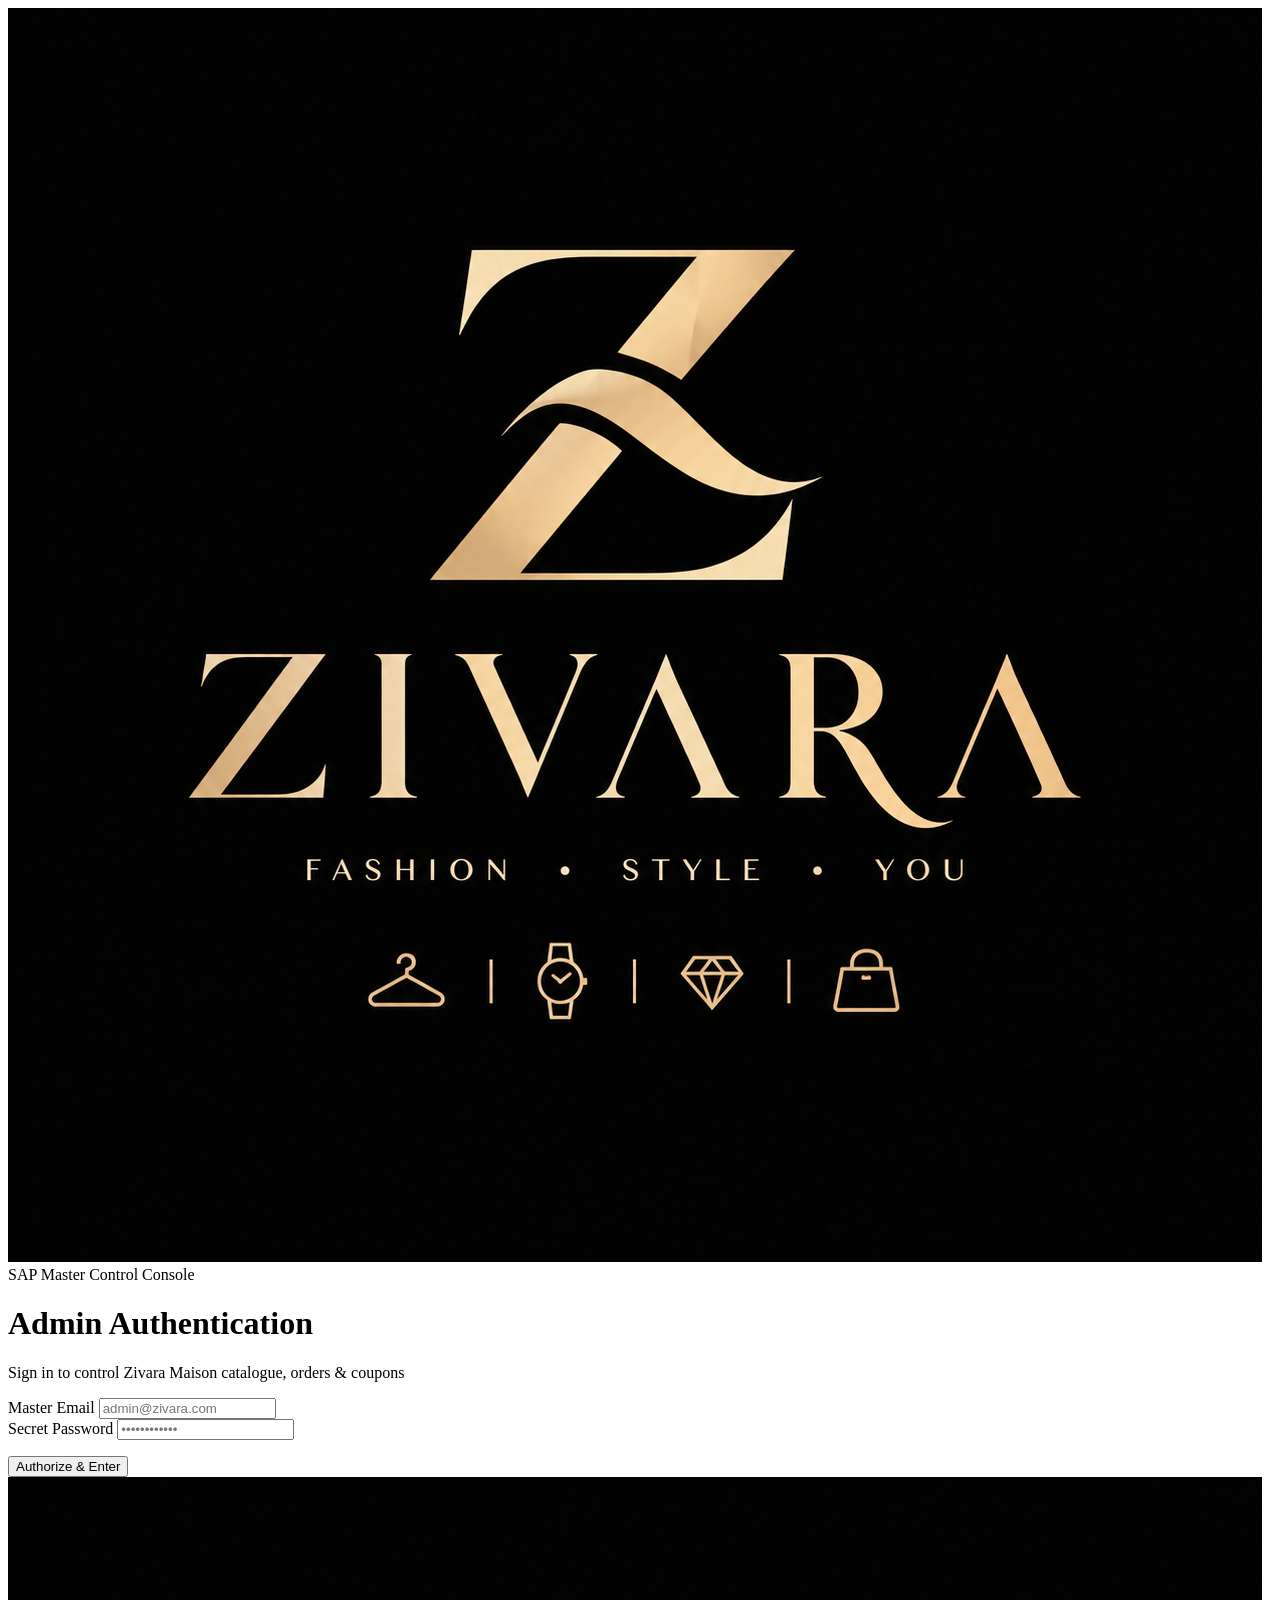
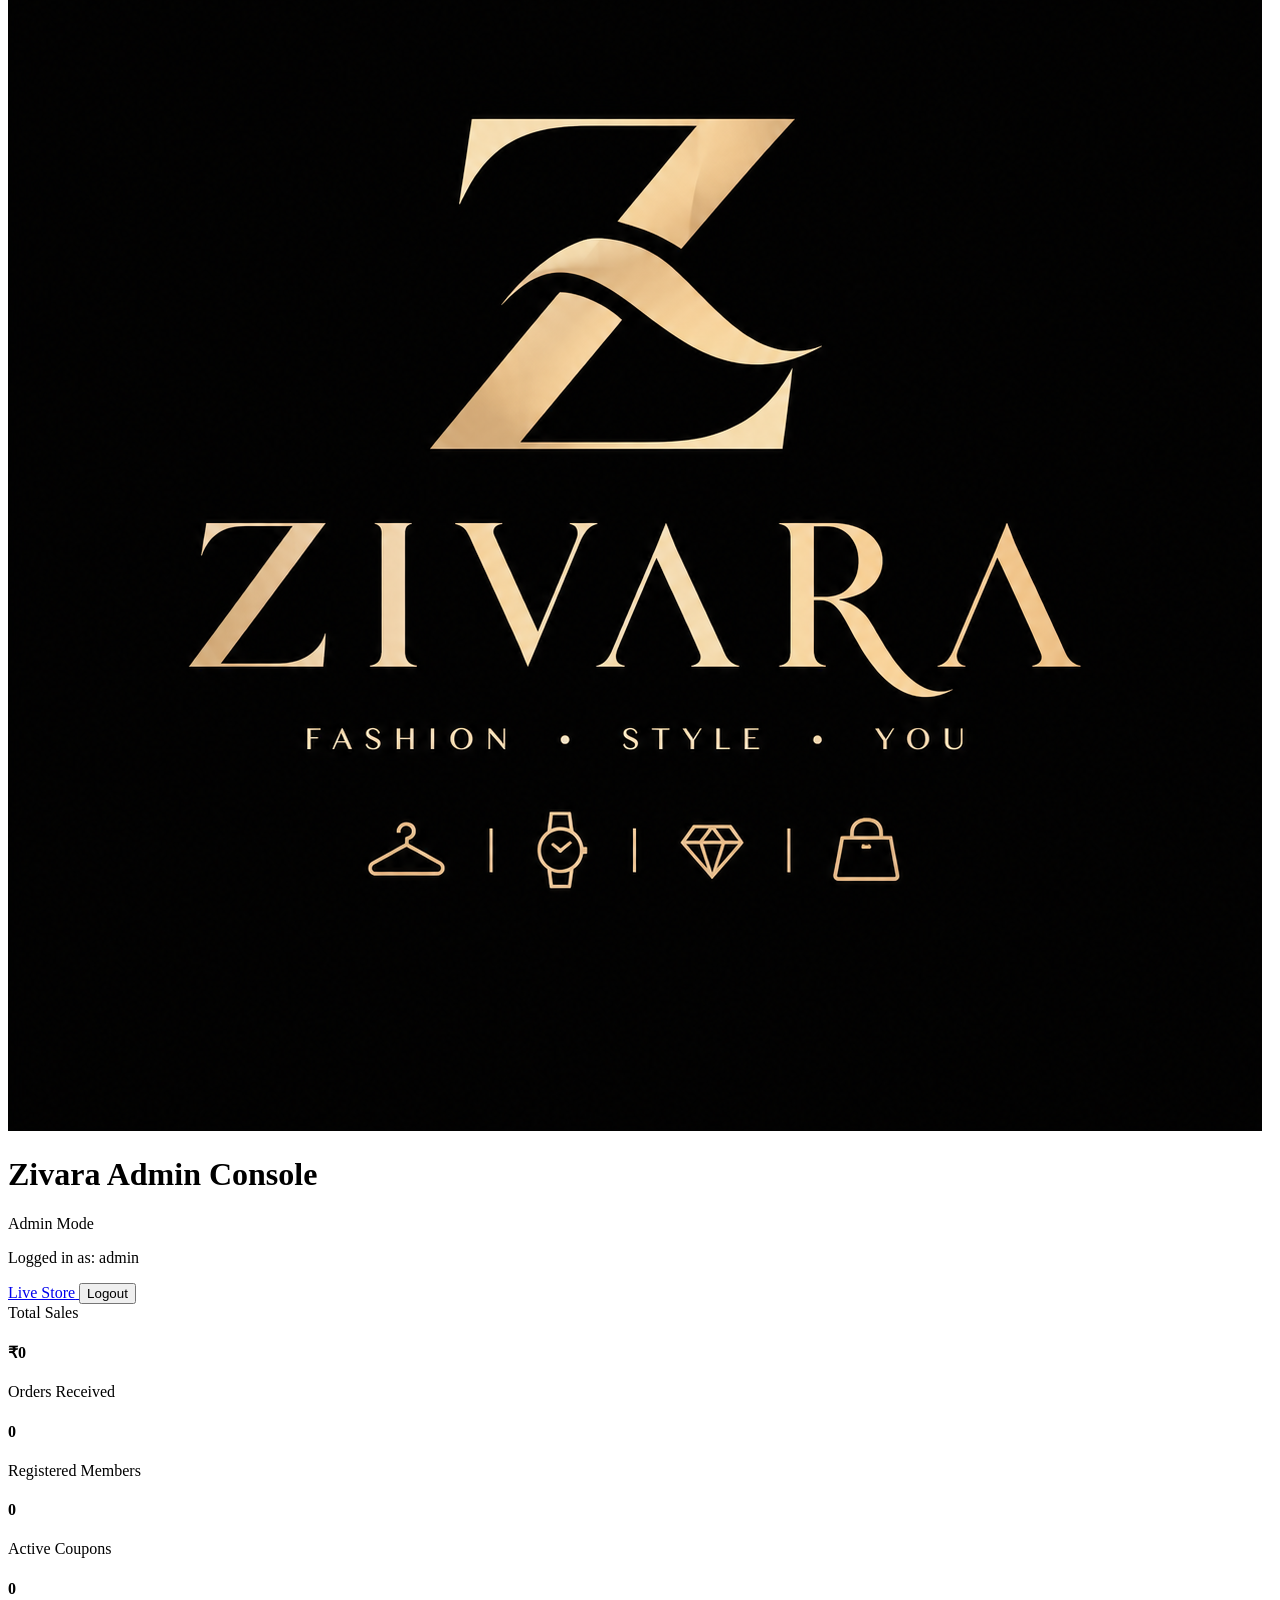
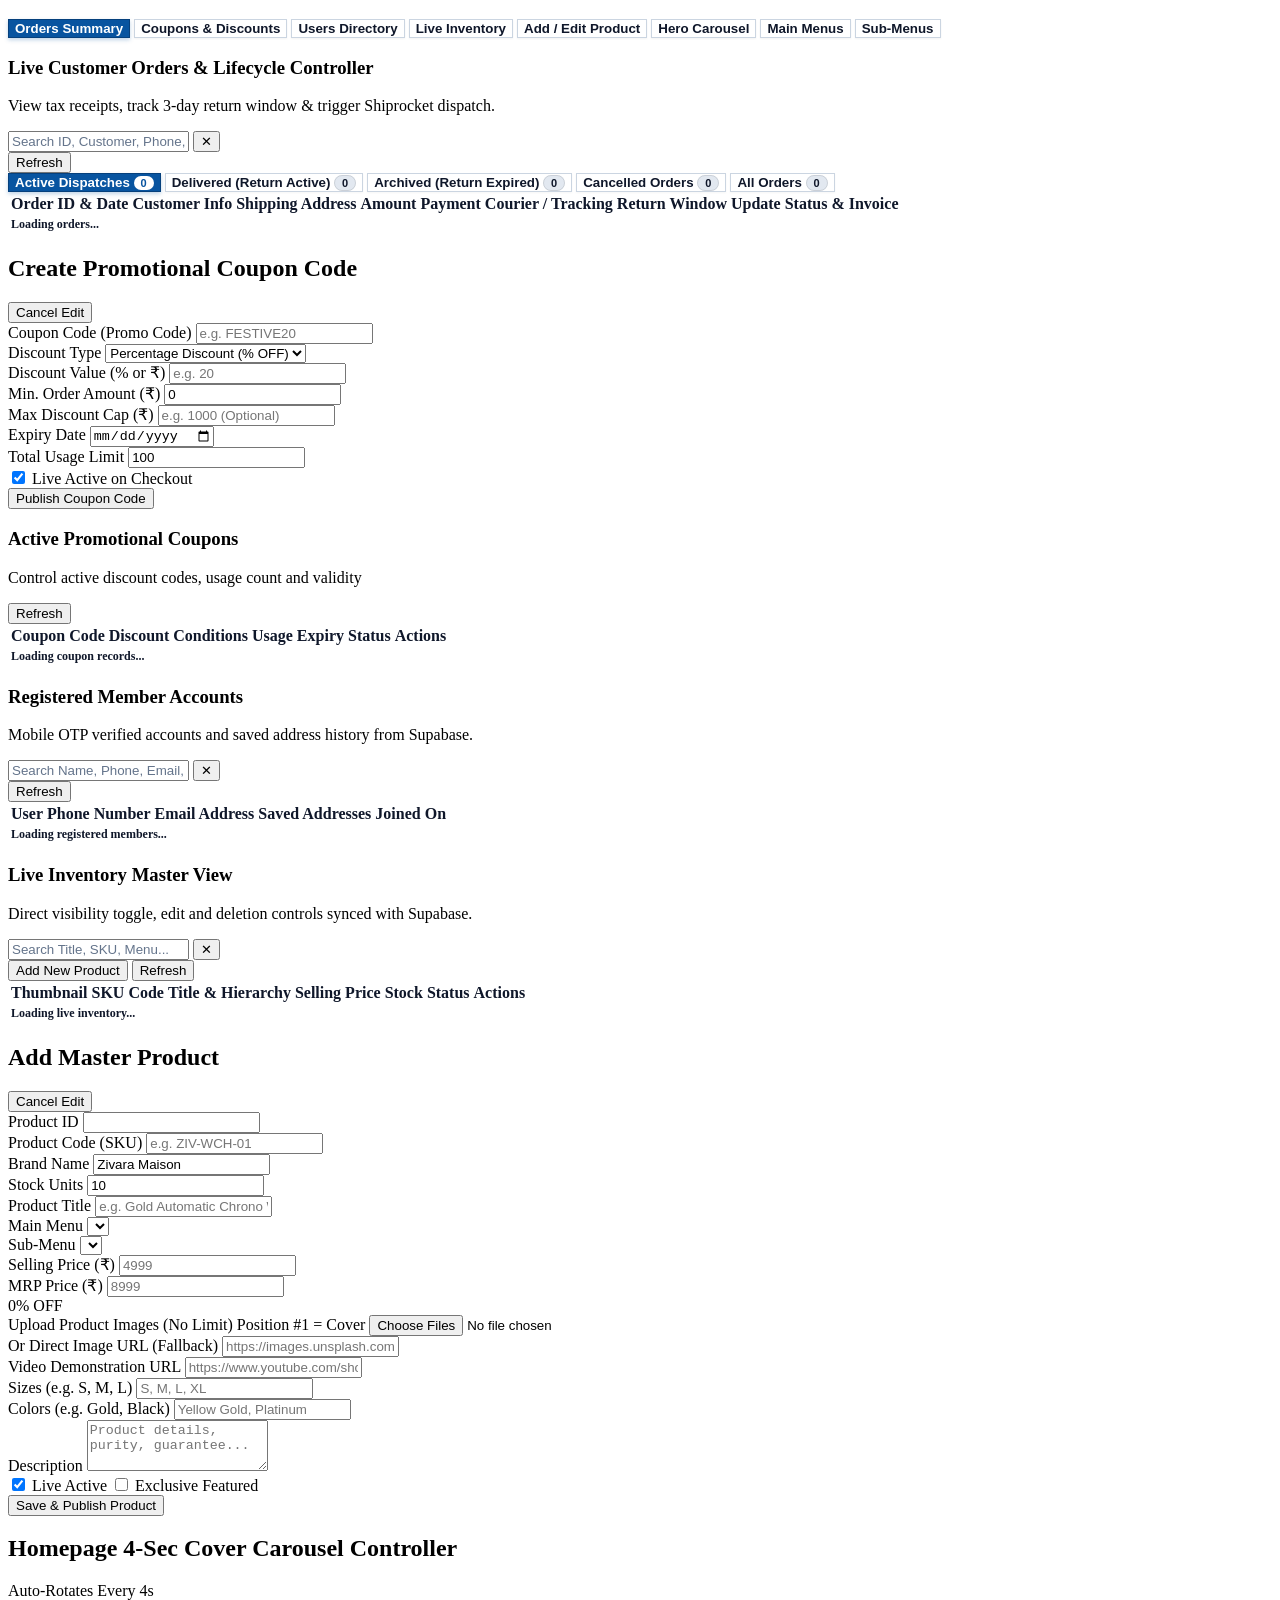
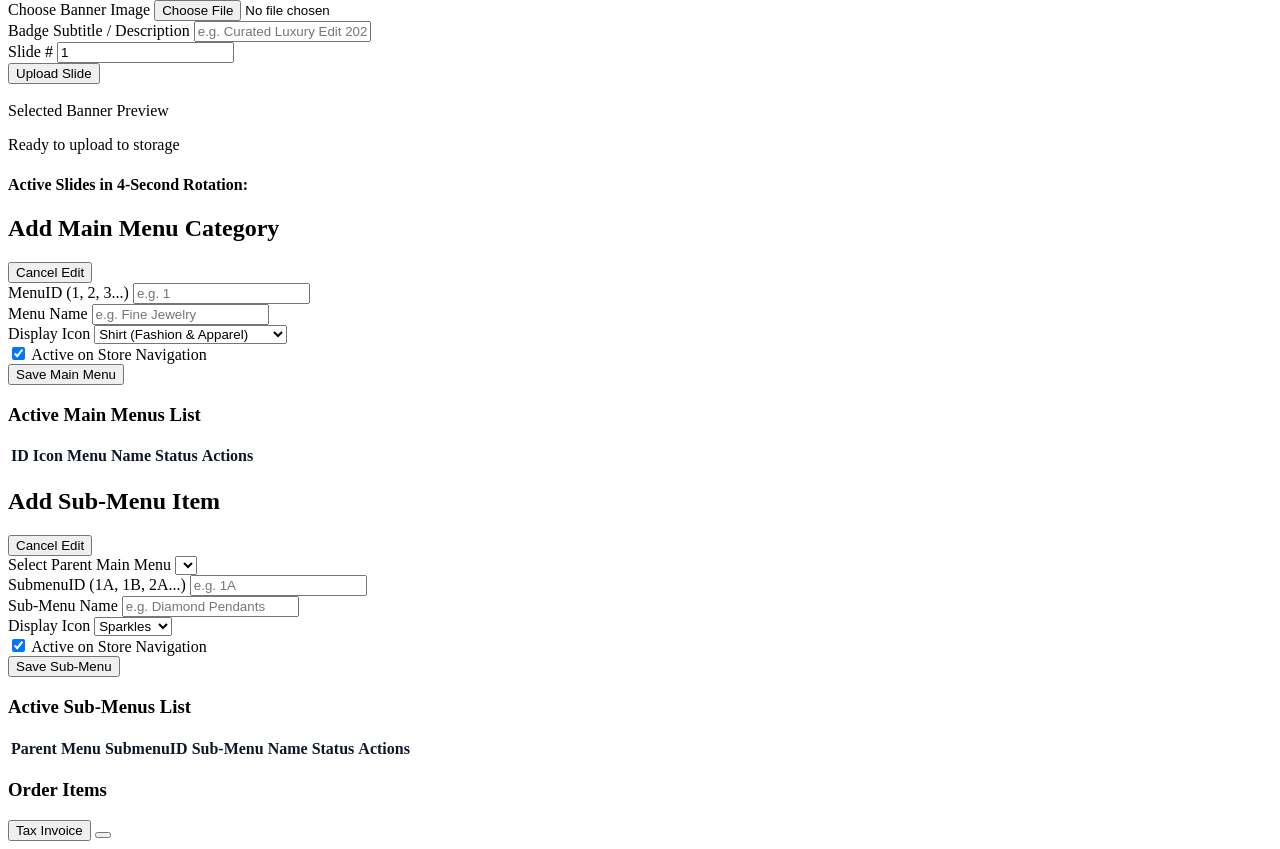
==== admin.html @ 2118aa26 "Update admin.html" ====
<!DOCTYPE html>
<html lang="en">
<head>
  <meta charset="UTF-8" />
  <meta name="viewport" content="width=device-width, initial-scale=1.0" />
  <title>Zivara - Master Admin Console</title>
  
  <link rel="icon" href="data:image/svg+xml,<svg xmlns='http://www.w3.org/2000/svg' viewBox='0 0 24 24' fill='%230a6ed1'><path d='M12 2L2 7l10 5 10-5-10-5zM2 17l10 5 10-5M2 12l10 5 10-5'/></svg>" />

  <script src="https://cdn.tailwindcss.com"></script>
  <script src="https://unpkg.com/lucide@latest"></script>
  <script src="https://cdn.jsdelivr.net/npm/@supabase/supabase-js@2"></script>

  <script>
    tailwind.config = {
      theme: {
        extend: {
          colors: {
            sap: {
              50: '#F5F7FA',
              100: '#EAEFF5',
              200: '#D5DFEB',
              300: '#A9BEDA',
              400: '#6482A8',
              500: '#0A6ED1', // Classic SAP Blue
              600: '#0854A0',
              700: '#06407C',
              800: '#1B365D', // SAP Shell Bar Dark Blue
              900: '#0F2744'  // SAP Horizon Deep Header
            },
            gold: { 300: '#F5D77F', 400: '#E5C06E', 500: '#B8860B', 600: '#946C08' }
          }
        }
      }
    }
  </script>
  <style>
    /* SAP Custom Scrollbar & Micro-styling */
    ::-webkit-scrollbar { width: 6px; height: 6px; }
    ::-webkit-scrollbar-track { background: #f1f5f9; }
    ::-webkit-scrollbar-thumb { background: #cbd5e1; border-radius: 4px; }
    ::-webkit-scrollbar-thumb:hover { background: #94a3b8; }
    
    input:focus, select:focus, textarea:focus {
      outline: none;
      box-shadow: 0 0 0 3px rgba(10, 110, 209, 0.22);
    }

    /* =========================================================================
       100% BULLETPROOF VISIBILITY OVERRIDES (Fixes all washed-out / faint text)
       ========================================================================= */

    /* 1. Main Navigation Tabs (.tab-btn) */
    .tab-btn {
      color: #0f172a !important;
      font-weight: 700 !important;
      background-color: #ffffff !important;
      border: 1px solid #cbd5e1 !important;
      box-shadow: 0 1px 2px rgba(0, 0, 0, 0.05);
    }
    .tab-btn:hover {
      background-color: #f8fafc !important;
      color: #0854a0 !important;
      border-color: #94a3b8 !important;
    }
    /* Active Main Tab */
    .tab-btn.bg-sap-600,
    .tab-btn.bg-gold-500 {
      background-color: #0854a0 !important;
      color: #ffffff !important;
      border-color: #06407c !important;
      box-shadow: 0 2px 4px rgba(8, 84, 160, 0.25) !important;
    }
    .tab-btn.bg-sap-600 * ,
    .tab-btn.bg-gold-500 * {
      color: #ffffff !important;
    }

    /* 2. Order Sub-Tabs (.order-subtab-btn) - FIXED FAINT TEXT */
    .order-subtab-btn {
      color: #0f172a !important; /* Bold deep slate for full visibility */
      font-weight: 700 !important;
      background-color: #ffffff !important;
      border: 1.5px solid #cbd5e1 !important;
      box-shadow: 0 1px 2px rgba(0, 0, 0, 0.04);
    }
    .order-subtab-btn:hover {
      background-color: #f1f5f9 !important;
      border-color: #94a3b8 !important;
    }
    /* Icons inside sub-tabs */
    .order-subtab-btn svg,
    .order-subtab-btn i {
      stroke-width: 2.5px !important;
    }
    /* Active sub-tab styling */
    .order-subtab-btn.bg-gold-500,
    .order-subtab-btn.bg-sap-600 {
      background-color: #0854a0 !important;
      color: #ffffff !important;
      border-color: #06407c !important;
      box-shadow: 0 2px 4px rgba(8, 84, 160, 0.25) !important;
    }
    .order-subtab-btn.bg-gold-500 *,
    .order-subtab-btn.bg-sap-600 * {
      color: #ffffff !important;
    }

    /* 3. Sub-tab Badges (Counter pills) */
    .order-subtab-btn span[id^="badge-"] {
      font-weight: 800 !important;
      font-size: 11px !important;
      padding: 1px 7px !important;
      border-radius: 9999px !important;
      border: 1px solid rgba(0, 0, 0, 0.1) !important;
      background-color: #e2e8f0 !important;
      color: #0f172a !important;
    }
    .order-subtab-btn.bg-gold-500 span[id^="badge-"],
    .order-subtab-btn.bg-sap-600 span[id^="badge-"] {
      background-color: #ffffff !important;
      color: #0854a0 !important;
      border: none !important;
    }

    /* 4. Table Body & Cell High Contrast Overrides */
    table tbody td {
      color: #0f172a !important; /* Dark solid text */
      font-weight: 600 !important;
      font-size: 12px !important;
    }
    table tbody td span,
    table tbody td p,
    table tbody td div,
    table tbody td strong {
      color: #0f172a !important;
    }
    table tbody td .text-slate-400,
    table tbody td .text-slate-500,
    table tbody td .text-gray-400,
    table tbody td .text-gray-500 {
      color: #334155 !important; /* Sharp readable medium slate */
      font-weight: 600 !important;
    }
    table thead th {
      color: #0f172a !important;
      font-weight: 800 !important;
    }

    /* 5. Inputs & Search Visibility */
    #searchOrdersInput, #searchUsersInput, #searchInventoryInput {
      color: #0f172a !important;
      font-weight: 600 !important;
    }
    #searchOrdersInput::placeholder, 
    #searchUsersInput::placeholder, 
    #searchInventoryInput::placeholder {
      color: #64748b !important;
      font-weight: 500 !important;
    }
    /* =========================================================================
       ORDER TABLE BADGES, DROPDOWNS & BUTTONS HIGH CONTRAST (SAP STYLE)
       ========================================================================= */

    /* 1. Shiprocket Badges & Timer Badges (SR ID, 9h Left) */
    table tbody td [class*="bg-emerald-950"],
    table tbody td [class*="bg-green-950"],
    table tbody td [class*="bg-black"],
    table tbody td [class*="bg-slate-900"],
    table tbody td [class*="bg-noir"] {
      background-color: #064e3b !important; /* Rich Dark Green */
      color: #ffffff !important;           /* Pure White readable text */
      font-weight: 700 !important;
      border: 1px solid #047857 !important;
    }
    table tbody td [class*="bg-emerald-950"] *,
    table tbody td [class*="bg-green-950"] * {
      color: #ffffff !important;
    }

    /* Timer / Return window pill */
    table tbody td span[class*="text-emerald"],
    table tbody td div[class*="text-emerald"] {
      color: #047857 !important;
      font-weight: 700 !important;
    }

    /* 2. Status Select Dropdown (e.g. DELIVERED) */
    table tbody td select {
      background-color: #ffffff !important;
      color: #047857 !important;          /* Sharp Green for Delivered */
      border: 1.5px solid #10b981 !important;
      font-weight: 800 !important;
      padding: 6px 12px !important;
      border-radius: 8px !important;
      box-shadow: 0 1px 2px rgba(0, 0, 0, 0.05) !important;
    }

    /* 3. Tax Invoice & Action Buttons */
    table tbody td button,
    table tbody td a[class*="border"] {
      background-color: #f8fafc !important;
      color: #0f172a !important;          /* Dark visible text */
      border: 1.5px solid #cbd5e1 !important;
      font-weight: 700 !important;
      border-radius: 8px !important;
      box-shadow: 0 1px 2px rgba(0, 0, 0, 0.04) !important;
    }
    table tbody td button:hover {
      background-color: #0854a0 !important;
      color: #ffffff !important;
      border-color: #06407c !important;
    }
    table tbody td button:hover * {
      color: #ffffff !important;
    }
    table tbody td button svg,
    table tbody td button i {
      stroke: #0f172a !important;
      stroke-width: 2.2px !important;
    }
    table tbody td button:hover svg,
    table tbody td button:hover i {
      stroke: #ffffff !important;
    }

    /* 4. COD & Payment Badges */
    table tbody td span[class*="COD"],
    table tbody td div:has(> span:contains("COD")),
    table tbody td [class*="amber"],
    table tbody td [class*="yellow"] {
      background-color: #fef3c7 !important; /* Soft Amber Background */
      color: #92400e !important;          /* Deep Amber Dark Text */
      font-weight: 800 !important;
      border: 1px solid #fcd34d !important;
    }

    /* 5. Item Count Tag (1 Item(s)) */
    table tbody td span:has(svg),
    table tbody td span[class*="text-gold"] {
      color: #0f172a !important;
      font-weight: 700 !important;
    }
    table tbody td span:has(svg) svg {
      stroke: #0854a0 !important;
    }
  </style>
</head>
<body class="bg-sap-50 text-slate-900 font-sans min-h-screen flex flex-col selection:bg-sap-500 selection:text-white">

  <!-- 1. ADMIN LOGIN VIEW -->
  <div id="adminLoginSection" class="flex-1 flex items-center justify-center p-4 bg-gradient-to-br from-sap-100 via-sap-50 to-slate-200">
    <div class="w-full max-w-md bg-white border border-slate-300 rounded-2xl p-8 sm:p-10 shadow-xl space-y-6">
      <div class="text-center space-y-2">
        <img src="Logo.png" alt="Zivara Logo" class="h-14 w-auto mx-auto object-contain" onerror="this.src='Logo.png'" />
        <span class="inline-block px-3 py-1 bg-sap-50 border border-sap-300 text-sap-800 text-[11px] font-bold tracking-wider uppercase rounded-full">
          SAP Master Control Console
        </span>
        <h1 class="text-2xl font-bold text-slate-900 tracking-tight">Admin Authentication</h1>
        <p class="text-xs text-slate-600 font-medium">Sign in to control Zivara Maison catalogue, orders & coupons</p>
      </div>

      <form onsubmit="handleAdminLogin(event)" class="space-y-4 text-xs">
        <div>
          <label class="block text-slate-800 font-bold mb-1 uppercase tracking-wider text-[10px]">Master Email</label>
          <input type="email" id="adminEmail" required placeholder="admin@zivara.com" class="w-full bg-slate-50 border border-slate-300 rounded-lg px-4 py-2.5 text-slate-900 font-medium focus:bg-white focus:border-sap-500 transition" />
        </div>

        <div>
          <label class="block text-slate-800 font-bold mb-1 uppercase tracking-wider text-[10px]">Secret Password</label>
          <input type="password" id="adminPassword" required placeholder="••••••••••••" class="w-full bg-slate-50 border border-slate-300 rounded-lg px-4 py-2.5 text-slate-900 font-medium focus:bg-white focus:border-sap-500 transition" />
        </div>

        <p id="loginErrorMsg" class="hidden text-rose-700 font-bold text-[11px] text-center bg-rose-50 p-2 rounded-lg border border-rose-300"></p>

        <button type="submit" id="loginSubmitBtn" class="w-full bg-sap-600 hover:bg-sap-700 text-white font-bold uppercase tracking-wider py-3 rounded-lg transition shadow-md hover:shadow-lg flex items-center justify-center gap-2">
          <span>Authorize & Enter</span>
          <i data-lucide="shield-check" class="w-4 h-4"></i>
        </button>
      </form>
    </div>
  </div>

  <!-- 2. ADMIN DASHBOARD VIEW -->
  <div id="adminDashboardSection" class="hidden flex-1 p-4 sm:p-6 space-y-6 max-w-7xl mx-auto w-full">
    
    <!-- SAP SHELL BAR (TOP BAR) -->
    <div class="flex flex-col sm:flex-row sm:items-center justify-between bg-white border border-slate-200 rounded-2xl p-4 sm:px-6 shadow-sm gap-4">
      <div class="flex items-center gap-4">
        <img src="Logo.png" alt="Zivara" class="h-10 w-auto object-contain" onerror="this.src='Logo.png'" />
        <div>
          <div class="flex items-center gap-2">
            <h1 class="text-lg sm:text-xl font-bold text-slate-900">Zivara Admin Console</h1>
            <span class="px-2.5 py-0.5 bg-blue-50 text-blue-800 text-[10px] font-bold uppercase rounded border border-blue-300">Admin Mode</span>
          </div>
          <p class="text-xs text-slate-600 font-medium">Logged in as: <span id="adminSessionEmail" class="text-sap-700 font-bold">admin</span></p>
        </div>
      </div>
      <div class="flex items-center gap-3">
        <a href="index.html" target="_blank" class="bg-slate-50 border border-slate-300 hover:bg-slate-100 text-slate-800 text-xs font-bold px-4 py-2 rounded-lg transition flex items-center gap-1.5 shadow-sm">
          <span>Live Store</span>
          <i data-lucide="external-link" class="w-3.5 h-3.5 text-slate-600"></i>
        </a>
        <button onclick="handleAdminLogout()" class="bg-rose-50 border border-rose-300 hover:bg-rose-100 text-rose-800 text-xs font-bold px-4 py-2 rounded-lg transition flex items-center gap-1.5 shadow-sm">
          <i data-lucide="log-out" class="w-3.5 h-3.5 text-rose-700"></i>
          <span>Logout</span>
        </button>
      </div>
    </div>

    <!-- QUICK METRICS BAR (SAP KPI TILES) -->
    <div class="grid grid-cols-1 sm:grid-cols-4 gap-4">
      <div class="bg-white border border-slate-200 p-5 rounded-2xl shadow-sm hover:shadow transition flex items-center justify-between">
        <div>
          <span class="text-[11px] text-slate-600 uppercase tracking-wider font-bold">Total Sales</span>
          <h4 id="statTotalSales" class="text-2xl font-black text-slate-900 mt-1 font-mono">₹0</h4>
        </div>
        <div class="w-12 h-12 rounded-xl bg-amber-50 border border-amber-300 flex items-center justify-center text-amber-700">
          <i data-lucide="indian-rupee" class="w-6 h-6"></i>
        </div>
      </div>
      <div class="bg-white border border-slate-200 p-5 rounded-2xl shadow-sm hover:shadow transition flex items-center justify-between">
        <div>
          <span class="text-[11px] text-slate-600 uppercase tracking-wider font-bold">Orders Received</span>
          <h4 id="statTotalOrders" class="text-2xl font-black text-slate-900 mt-1 font-mono">0</h4>
        </div>
        <div class="w-12 h-12 rounded-xl bg-blue-50 border border-blue-300 flex items-center justify-center text-sap-700">
          <i data-lucide="shopping-bag" class="w-6 h-6"></i>
        </div>
      </div>
      <div class="bg-white border border-slate-200 p-5 rounded-2xl shadow-sm hover:shadow transition flex items-center justify-between">
        <div>
          <span class="text-[11px] text-slate-600 uppercase tracking-wider font-bold">Registered Members</span>
          <h4 id="statTotalUsers" class="text-2xl font-black text-slate-900 mt-1 font-mono">0</h4>
        </div>
        <div class="w-12 h-12 rounded-xl bg-emerald-50 border border-emerald-300 flex items-center justify-center text-emerald-700">
          <i data-lucide="users" class="w-6 h-6"></i>
        </div>
      </div>
      <div class="bg-white border border-slate-200 p-5 rounded-2xl shadow-sm hover:shadow transition flex items-center justify-between">
        <div>
          <span class="text-[11px] text-slate-600 uppercase tracking-wider font-bold">Active Coupons</span>
          <h4 id="statTotalCoupons" class="text-2xl font-black text-slate-900 mt-1 font-mono">0</h4>
        </div>
        <div class="w-12 h-12 rounded-xl bg-purple-50 border border-purple-300 flex items-center justify-center text-purple-700">
          <i data-lucide="tag" class="w-6 h-6"></i>
        </div>
      </div>
    </div>

    <!-- TABS BAR (SAP FIORI SEGMENTED BAR) -->
    <div class="flex items-center gap-2 overflow-x-auto p-2 bg-slate-100 border border-slate-300 rounded-xl text-xs font-bold shadow-inner">
      <button onclick="switchAdminTab('orders')" id="tabBtn-orders" class="tab-btn px-4 py-2.5 rounded-lg bg-sap-600 text-white font-bold transition flex items-center gap-2 shrink-0 shadow">
        <i data-lucide="shopping-cart" class="w-4 h-4"></i> Orders Summary
      </button>
      <button onclick="switchAdminTab('coupons')" id="tabBtn-coupons" class="tab-btn px-4 py-2.5 rounded-lg bg-white hover:bg-slate-50 text-slate-800 transition flex items-center gap-2 shrink-0 border border-slate-300 shadow-sm">
        <i data-lucide="tag" class="w-4 h-4 text-slate-700"></i> Coupons & Discounts
      </button>
      <button onclick="switchAdminTab('users')" id="tabBtn-users" class="tab-btn px-4 py-2.5 rounded-lg bg-white hover:bg-slate-50 text-slate-800 transition flex items-center gap-2 shrink-0 border border-slate-300 shadow-sm">
        <i data-lucide="users" class="w-4 h-4 text-slate-700"></i> Users Directory
      </button>
      <button onclick="switchAdminTab('inventory')" id="tabBtn-inventory" class="tab-btn px-4 py-2.5 rounded-lg bg-white hover:bg-slate-50 text-slate-800 transition flex items-center gap-2 shrink-0 border border-slate-300 shadow-sm">
        <i data-lucide="package" class="w-4 h-4 text-slate-700"></i> Live Inventory
      </button>
      <button onclick="switchAdminTab('productForm'); resetProductFormToCreate();" id="tabBtn-productForm" class="tab-btn px-4 py-2.5 rounded-lg bg-white hover:bg-slate-50 text-slate-800 transition flex items-center gap-2 shrink-0 border border-slate-300 shadow-sm">
        <i data-lucide="package-plus" class="w-4 h-4 text-slate-700"></i> Add / Edit Product
      </button>
      <button onclick="switchAdminTab('banners')" id="tabBtn-banners" class="tab-btn px-4 py-2.5 rounded-lg bg-white hover:bg-slate-50 text-slate-800 transition flex items-center gap-2 shrink-0 border border-slate-300 shadow-sm">
        <i data-lucide="image" class="w-4 h-4 text-slate-700"></i> Hero Carousel
      </button>
      <button onclick="switchAdminTab('menu')" id="tabBtn-menu" class="tab-btn px-4 py-2.5 rounded-lg bg-white hover:bg-slate-50 text-slate-800 transition flex items-center gap-2 shrink-0 border border-slate-300 shadow-sm">
        <i data-lucide="folder-plus" class="w-4 h-4 text-slate-700"></i> Main Menus
      </button>
      <button onclick="switchAdminTab('submenu')" id="tabBtn-submenu" class="tab-btn px-4 py-2.5 rounded-lg bg-white hover:bg-slate-50 text-slate-800 transition flex items-center gap-2 shrink-0 border border-slate-300 shadow-sm">
        <i data-lucide="git-branch" class="w-4 h-4 text-slate-700"></i> Sub-Menus
      </button>
    </div>

    <!-- ================= TAB 1: ORDERS SUMMARY ================= -->
    <section id="tab-orders" class="tab-content space-y-4">
      <div class="bg-white border border-slate-300 rounded-2xl p-6 shadow-sm space-y-4">
        
        <!-- Header & Search -->
        <div class="flex flex-col md:flex-row md:items-center justify-between border-b border-slate-200 pb-4 gap-4">
          <div>
            <h3 class="text-sm font-bold text-slate-900 uppercase tracking-wider flex items-center gap-2">
              <span class="w-2.5 h-2.5 rounded-full bg-sap-600"></span> Live Customer Orders & Lifecycle Controller
            </h3>
            <p class="text-xs text-slate-600 font-medium">View tax receipts, track 3-day return window & trigger Shiprocket dispatch.</p>
          </div>
          
          <div class="flex flex-wrap items-center gap-3">
            <div class="relative w-full sm:w-72">
              <i data-lucide="search" class="w-4 h-4 text-slate-500 absolute left-3 top-1/2 -translate-y-1/2 pointer-events-none"></i>
              <input 
                type="text" 
                id="searchOrdersInput" 
                oninput="filterOrdersTable()" 
                placeholder="Search ID, Customer, Phone, AWB..." 
                class="w-full bg-slate-50 border border-slate-300 rounded-lg pl-9 pr-8 py-2 text-xs text-slate-900 font-semibold focus:bg-white focus:border-sap-500 transition" 
              />
              <button onclick="clearSearch('searchOrdersInput', filterOrdersTable)" class="absolute right-2.5 top-1/2 -translate-y-1/2 text-slate-500 hover:text-slate-800 text-xs font-bold">✕</button>
            </div>
            <button onclick="fetchOrdersData()" class="text-xs text-sap-700 hover:text-sap-900 font-bold flex items-center gap-1 shrink-0 px-3 py-2 bg-sap-50 border border-sap-300 rounded-lg transition shadow-sm">
              <i data-lucide="refresh-cw" class="w-3.5 h-3.5"></i> Refresh
            </button>
          </div>
        </div>

        <!-- SUB-TABS BAR -->
        <div class="flex items-center gap-2 overflow-x-auto pb-2 border-b border-slate-200 text-xs font-semibold">
          <button onclick="switchOrderSubTab('active')" id="subTabBtn-active" class="order-subtab-btn px-3 py-1.5 rounded-lg bg-sap-600 text-white font-bold transition flex items-center gap-1.5 shrink-0 shadow-sm">
            <i data-lucide="truck" class="w-3.5 h-3.5"></i> Active Dispatches <span id="badge-active" class="px-1.5 py-0.2 bg-white/20 text-white rounded-full text-[10px]">0</span>
          </button>
          
          <button onclick="switchOrderSubTab('delivered_active')" id="subTabBtn-delivered_active" class="order-subtab-btn px-3 py-1.5 rounded-lg bg-white border border-slate-300 text-slate-800 hover:bg-slate-100 transition flex items-center gap-1.5 shrink-0">
            <i data-lucide="check-circle" class="w-3.5 h-3.5 text-emerald-700"></i> Delivered (Return Active) <span id="badge-delivered_active" class="px-1.5 py-0.2 bg-emerald-100 text-emerald-800 rounded-full text-[10px] font-bold">0</span>
          </button>

          <button onclick="switchOrderSubTab('archived')" id="subTabBtn-archived" class="order-subtab-btn px-3 py-1.5 rounded-lg bg-white border border-slate-300 text-slate-800 hover:bg-slate-100 transition flex items-center gap-1.5 shrink-0">
            <i data-lucide="archive" class="w-3.5 h-3.5 text-amber-700"></i> Archived (Return Expired) <span id="badge-archived" class="px-1.5 py-0.2 bg-amber-100 text-amber-800 rounded-full text-[10px] font-bold">0</span>
          </button>

          <button onclick="switchOrderSubTab('cancelled')" id="subTabBtn-cancelled" class="order-subtab-btn px-3 py-1.5 rounded-lg bg-white border border-slate-300 text-slate-800 hover:bg-slate-100 transition flex items-center gap-1.5 shrink-0">
            <i data-lucide="x-circle" class="w-3.5 h-3.5 text-rose-700"></i> Cancelled Orders <span id="badge-cancelled" class="px-1.5 py-0.2 bg-rose-100 text-rose-800 rounded-full text-[10px] font-bold">0</span>
          </button>

          <button onclick="switchOrderSubTab('all')" id="subTabBtn-all" class="order-subtab-btn px-3 py-1.5 rounded-lg bg-white border border-slate-300 text-slate-800 hover:bg-slate-100 transition flex items-center gap-1.5 shrink-0">
            <i data-lucide="list" class="w-3.5 h-3.5 text-slate-700"></i> All Orders <span id="badge-all" class="px-1.5 py-0.2 bg-slate-200 text-slate-800 rounded-full text-[10px] font-bold">0</span>
          </button>
        </div>

        <!-- Table Display -->
        <div class="overflow-x-auto border border-slate-300 rounded-xl">
          <table class="w-full text-left text-xs border-collapse bg-white">
            <thead>
              <tr class="bg-slate-100 border-b border-slate-300 text-slate-800 font-bold uppercase tracking-wider text-[11px]">
                <th class="p-3.5">Order ID & Date</th>
                <th class="p-3.5">Customer Info</th>
                <th class="p-3.5">Shipping Address</th>
                <th class="p-3.5">Amount</th>
                <th class="p-3.5">Payment</th>
                <th class="p-3.5">Courier / Tracking</th>
                <th class="p-3.5">Return Window</th>
                <th class="p-3.5 text-right">Update Status & Invoice</th>
              </tr>
            </thead>
            <tbody id="ordersTableBody" class="divide-y divide-slate-200 text-slate-900">
              <tr><td colspan="8" class="p-6 text-center text-slate-600 font-medium">Loading orders...</td></tr>
            </tbody>
          </table>
        </div>
      </div>
    </section>

    <!-- ================= TAB 2: COUPONS & DISCOUNTS CONTROLLER ================= -->
    <section id="tab-coupons" class="tab-content hidden space-y-6 max-w-5xl mx-auto w-full">
      <div class="bg-white border border-slate-300 p-6 sm:p-8 rounded-2xl shadow-sm space-y-4">
        <div class="flex items-center justify-between border-b border-slate-200 pb-3">
          <h2 id="couponFormHeading" class="text-sm font-bold text-slate-900 uppercase tracking-wider flex items-center gap-2">
            <i data-lucide="tag" class="w-4 h-4 text-sap-600"></i> Create Promotional Coupon Code
          </h2>
          <button id="cancelCouponEditBtn" onclick="resetCouponForm()" class="hidden text-xs text-rose-700 font-bold hover:underline">
            Cancel Edit
          </button>
        </div>

        <form id="couponMasterForm" onsubmit="handleCreateOrUpdateCoupon(event)" class="space-y-4 text-xs">
          <input type="hidden" id="editCouponId" value="" />

          <div class="grid grid-cols-1 sm:grid-cols-3 gap-3">
            <div>
              <label class="block text-slate-800 mb-1 font-bold">Coupon Code (Promo Code)</label>
              <input type="text" id="couponCode" required placeholder="e.g. FESTIVE20" class="w-full bg-slate-50 border border-slate-300 rounded-lg px-3 py-2 text-slate-900 uppercase font-mono font-bold focus:bg-white focus:border-sap-500" />
            </div>
            <div>
              <label class="block text-slate-800 mb-1 font-bold">Discount Type</label>
              <select id="couponType" onchange="toggleDiscountTypeLabel()" class="w-full bg-slate-50 border border-slate-300 rounded-lg px-3 py-2 text-slate-900 font-semibold focus:bg-white focus:border-sap-500">
                <option value="percentage">Percentage Discount (% OFF)</option>
                <option value="flat">Flat Amount Discount (₹ OFF)</option>
              </select>
            </div>
            <div>
              <label id="couponValueLabel" class="block text-slate-800 mb-1 font-bold">Discount Value (% or ₹)</label>
              <input type="number" id="couponValue" required step="0.1" min="1" placeholder="e.g. 20" class="w-full bg-slate-50 border border-slate-300 rounded-lg px-3 py-2 text-slate-900 font-bold focus:bg-white focus:border-sap-500" />
            </div>
          </div>

          <div class="grid grid-cols-1 sm:grid-cols-4 gap-3">
            <div>
              <label class="block text-slate-800 mb-1 font-bold">Min. Order Amount (₹)</label>
              <input type="number" id="couponMinOrder" value="0" placeholder="0 = No limit" class="w-full bg-slate-50 border border-slate-300 rounded-lg px-3 py-2 text-slate-900 font-semibold focus:bg-white focus:border-sap-500" />
            </div>
            <div>
              <label class="block text-slate-800 mb-1 font-bold">Max Discount Cap (₹)</label>
              <input type="number" id="couponMaxDiscount" placeholder="e.g. 1000 (Optional)" class="w-full bg-slate-50 border border-slate-300 rounded-lg px-3 py-2 text-slate-900 font-semibold focus:bg-white focus:border-sap-500" />
            </div>
            <div>
              <label class="block text-slate-800 mb-1 font-bold">Expiry Date</label>
              <input type="date" id="couponExpiry" class="w-full bg-slate-50 border border-slate-300 rounded-lg px-3 py-2 text-slate-900 font-semibold focus:bg-white focus:border-sap-500" />
            </div>
            <div>
              <label class="block text-slate-800 mb-1 font-bold">Total Usage Limit</label>
              <input type="number" id="couponUsageLimit" value="100" class="w-full bg-slate-50 border border-slate-300 rounded-lg px-3 py-2 text-slate-900 font-semibold focus:bg-white focus:border-sap-500" />
            </div>
          </div>

          <div class="flex items-center gap-2 pt-1">
            <input type="checkbox" id="couponActive" checked class="accent-sap-600 w-4 h-4 rounded cursor-pointer" />
            <label for="couponActive" class="text-slate-800 font-bold cursor-pointer">Live Active on Checkout</label>
          </div>

          <button type="submit" id="couponSubmitBtn" class="w-full bg-sap-600 hover:bg-sap-700 text-white font-bold py-3 rounded-lg transition shadow-md flex items-center justify-center gap-2 uppercase tracking-wider cursor-pointer">
            <i data-lucide="tag" class="w-4 h-4"></i>
            <span id="couponSubmitBtnText">Publish Coupon Code</span>
          </button>
        </form>
      </div>

      <!-- Live Coupons List -->
      <div class="bg-white border border-slate-300 p-6 rounded-2xl shadow-sm space-y-4">
        <div class="flex items-center justify-between border-b border-slate-200 pb-3">
          <div>
            <h3 class="text-sm font-bold text-slate-900 uppercase tracking-wider">Active Promotional Coupons</h3>
            <p class="text-xs text-slate-600 font-medium">Control active discount codes, usage count and validity</p>
          </div>
          <button onclick="fetchCouponsData()" class="text-xs text-sap-700 hover:text-sap-900 font-bold flex items-center gap-1">
            <i data-lucide="refresh-cw" class="w-3.5 h-3.5"></i> Refresh
          </button>
        </div>

        <div class="overflow-x-auto border border-slate-300 rounded-xl">
          <table class="w-full text-left text-xs border-collapse">
            <thead>
              <tr class="bg-slate-100 border-b border-slate-300 text-slate-800 font-bold uppercase tracking-wider text-[11px]">
                <th class="p-3">Coupon Code</th>
                <th class="p-3">Discount</th>
                <th class="p-3">Conditions</th>
                <th class="p-3">Usage</th>
                <th class="p-3">Expiry</th>
                <th class="p-3">Status</th>
                <th class="p-3 text-right">Actions</th>
              </tr>
            </thead>
            <tbody id="couponsTableBody" class="divide-y divide-slate-200 text-slate-900">
              <tr><td colspan="7" class="p-4 text-center text-slate-600 font-medium">Loading coupon records...</td></tr>
            </tbody>
          </table>
        </div>
      </div>
    </section>

    <!-- ================= TAB 3: USERS DIRECTORY ================= -->
    <section id="tab-users" class="tab-content hidden space-y-4">
      <div class="bg-white border border-slate-300 rounded-2xl p-6 shadow-sm space-y-4">
        <div class="flex flex-col md:flex-row md:items-center justify-between border-b border-slate-200 pb-4 gap-4">
          <div>
            <h3 class="text-sm font-bold text-slate-900 uppercase tracking-wider">Registered Member Accounts</h3>
            <p class="text-xs text-slate-600 font-medium">Mobile OTP verified accounts and saved address history from Supabase.</p>
          </div>

          <div class="flex flex-wrap items-center gap-3">
            <div class="relative w-full sm:w-72">
              <i data-lucide="search" class="w-4 h-4 text-slate-500 absolute left-3 top-1/2 -translate-y-1/2 pointer-events-none"></i>
              <input type="text" id="searchUsersInput" oninput="filterUsersTable()" placeholder="Search Name, Phone, Email, Address..." class="w-full bg-slate-50 border border-slate-300 rounded-lg pl-9 pr-8 py-2 text-xs text-slate-900 font-semibold focus:bg-white focus:border-sap-500 transition" />
              <button onclick="clearSearch('searchUsersInput', filterUsersTable)" class="absolute right-2.5 top-1/2 -translate-y-1/2 text-slate-500 hover:text-slate-800 text-xs font-bold">✕</button>
            </div>
            <button onclick="fetchUsersData()" class="text-xs text-sap-700 hover:text-sap-900 font-bold flex items-center gap-1 shrink-0 px-3 py-2 bg-sap-50 border border-sap-300 rounded-lg shadow-sm">
              <i data-lucide="refresh-cw" class="w-3.5 h-3.5"></i> Refresh
            </button>
          </div>
        </div>

        <div class="overflow-x-auto border border-slate-300 rounded-xl">
          <table class="w-full text-left text-xs border-collapse">
            <thead>
              <tr class="bg-slate-100 border-b border-slate-300 text-slate-800 font-bold uppercase tracking-wider text-[11px]">
                <th class="p-3">User</th>
                <th class="p-3">Phone Number</th>
                <th class="p-3">Email Address</th>
                <th class="p-3">Saved Addresses</th>
                <th class="p-3 text-right">Joined On</th>
              </tr>
            </thead>
            <tbody id="usersTableBody" class="divide-y divide-slate-200 text-slate-900">
              <tr><td colspan="5" class="p-4 text-center text-slate-600 font-medium">Loading registered members...</td></tr>
            </tbody>
          </table>
        </div>
      </div>
    </section>

    <!-- ================= TAB 4: LIVE INVENTORY ================= -->
    <section id="tab-inventory" class="tab-content hidden space-y-4">
      <div class="bg-white border border-slate-300 rounded-2xl p-6 shadow-sm space-y-4">
        <div class="flex flex-col md:flex-row md:items-center justify-between border-b border-slate-200 pb-4 gap-4">
          <div>
            <h3 class="text-sm font-bold text-slate-900 uppercase tracking-wider">Live Inventory Master View</h3>
            <p class="text-xs text-slate-600 font-medium">Direct visibility toggle, edit and deletion controls synced with Supabase.</p>
          </div>

          <div class="flex flex-wrap items-center gap-3">
            <div class="relative w-full sm:w-72">
              <i data-lucide="search" class="w-4 h-4 text-slate-500 absolute left-3 top-1/2 -translate-y-1/2 pointer-events-none"></i>
              <input type="text" id="searchInventoryInput" oninput="filterInventoryTable()" placeholder="Search Title, SKU, Menu..." class="w-full bg-slate-50 border border-slate-300 rounded-lg pl-9 pr-8 py-2 text-xs text-slate-900 font-semibold focus:bg-white focus:border-sap-500 transition" />
              <button onclick="clearSearch('searchInventoryInput', filterInventoryTable)" class="absolute right-2.5 top-1/2 -translate-y-1/2 text-slate-500 hover:text-slate-800 text-xs font-bold">✕</button>
            </div>
            <button onclick="switchAdminTab('productForm'); resetProductFormToCreate();" class="text-xs font-bold bg-sap-600 hover:bg-sap-700 text-white px-4 py-2 rounded-lg flex items-center gap-1.5 shrink-0 shadow transition">
              <i data-lucide="plus" class="w-3.5 h-3.5"></i> Add New Product
            </button>
            <button onclick="fetchAllData()" class="text-xs text-sap-700 hover:text-sap-900 font-bold flex items-center gap-1 shrink-0 px-3 py-2 bg-sap-50 border border-sap-300 rounded-lg shadow-sm">
              <i data-lucide="refresh-cw" class="w-3.5 h-3.5"></i> Refresh
            </button>
          </div>
        </div>

        <div class="overflow-x-auto border border-slate-300 rounded-xl">
          <table class="w-full text-left text-xs border-collapse">
            <thead>
              <tr class="bg-slate-100 border-b border-slate-300 text-slate-800 font-bold uppercase tracking-wider text-[11px]">
                <th class="p-3">Thumbnail</th>
                <th class="p-3">SKU Code</th>
                <th class="p-3">Title & Hierarchy</th>
                <th class="p-3">Selling Price</th>
                <th class="p-3">Stock</th>
                <th class="p-3">Status</th>
                <th class="p-3 text-right">Actions</th>
              </tr>
            </thead>
            <tbody id="inventoryTableBody" class="divide-y divide-slate-200 text-slate-900">
              <tr><td colspan="7" class="p-4 text-center text-slate-600 font-medium">Loading live inventory...</td></tr>
            </tbody>
          </table>
        </div>
      </div>
    </section>

    <!-- ================= TAB 5: PRODUCT FORM ================= -->
    <section id="tab-productForm" class="tab-content hidden max-w-4xl mx-auto w-full">
      <div id="productFormContainer" class="bg-white border border-slate-300 p-6 sm:p-8 rounded-2xl shadow-sm space-y-4">
        <div class="flex items-center justify-between border-b border-slate-200 pb-3">
          <h2 id="productFormHeading" class="text-sm font-bold text-slate-900 uppercase tracking-wider flex items-center gap-2">
            <i data-lucide="package-plus" class="w-5 h-5 text-sap-600"></i> Add Master Product
          </h2>
          <button id="cancelEditBtn" onclick="resetProductFormToCreate()" class="hidden text-xs text-rose-700 font-bold hover:underline">
            Cancel Edit
          </button>
        </div>

        <form id="masterProductForm" onsubmit="handleCreateOrUpdateProduct(event)" class="space-y-4 text-xs">
          <input type="hidden" id="isEditingMode" value="false" />

          <div class="grid grid-cols-1 sm:grid-cols-2 gap-3">
            <div>
              <label class="block text-slate-800 mb-1 font-bold">Product ID</label>
              <input type="text" id="prodRandomId" readonly class="w-full bg-slate-100 border border-slate-300 rounded-lg px-3 py-2 text-slate-900 font-mono font-bold text-[11px]" />
            </div>
            <div>
              <label class="block text-slate-800 mb-1 font-bold">Product Code (SKU)</label>
              <input type="text" id="prodCode" required placeholder="e.g. ZIV-WCH-01" class="w-full bg-slate-50 border border-slate-300 rounded-lg px-3 py-2 text-slate-900 uppercase font-mono font-bold focus:bg-white focus:border-sap-500" />
            </div>
          </div>

          <div class="grid grid-cols-1 sm:grid-cols-2 gap-3">
            <div>
              <label class="block text-slate-800 mb-1 font-bold">Brand Name</label>
              <input type="text" id="prodBrand" required value="Zivara Maison" class="w-full bg-slate-50 border border-slate-300 rounded-lg px-3 py-2 text-slate-900 font-semibold focus:bg-white focus:border-sap-500" />
            </div>
            <div>
              <label class="block text-slate-800 mb-1 font-bold">Stock Units</label>
              <input type="number" id="prodStock" required value="10" class="w-full bg-slate-50 border border-slate-300 rounded-lg px-3 py-2 text-slate-900 font-bold focus:bg-white focus:border-sap-500" />
            </div>
          </div>

          <div>
            <label class="block text-slate-800 mb-1 font-bold">Product Title</label>
            <input type="text" id="prodTitle" required placeholder="e.g. Gold Automatic Chrono Watch" class="w-full bg-slate-50 border border-slate-300 rounded-lg px-3 py-2 text-slate-900 font-bold focus:bg-white focus:border-sap-500" />
          </div>

          <div class="grid grid-cols-1 sm:grid-cols-2 gap-3">
            <div>
              <label class="block text-slate-800 mb-1 font-bold">Main Menu</label>
              <select id="prodMenuSelect" onchange="loadSubmenuDropdownForProduct()" class="w-full bg-slate-50 border border-slate-300 rounded-lg px-3 py-2 text-slate-900 font-semibold focus:bg-white focus:border-sap-500"></select>
            </div>
            <div>
              <label class="block text-slate-800 mb-1 font-bold">Sub-Menu</label>
              <select id="prodSubmenuSelect" class="w-full bg-slate-50 border border-slate-300 rounded-lg px-3 py-2 text-slate-900 font-semibold focus:bg-white focus:border-sap-500"></select>
            </div>
          </div>

          <div class="grid grid-cols-3 gap-3 items-end">
            <div>
              <label class="block text-slate-800 mb-1 font-bold">Selling Price (₹)</label>
              <input type="number" id="prodPrice" required placeholder="4999" oninput="calculateDiscountPreview()" class="w-full bg-slate-50 border border-slate-300 rounded-lg px-3 py-2 text-slate-900 font-black focus:bg-white focus:border-sap-500" />
            </div>
            <div>
              <label class="block text-slate-800 mb-1 font-bold">MRP Price (₹)</label>
              <input type="number" id="prodOrigPrice" placeholder="8999" oninput="calculateDiscountPreview()" class="w-full bg-slate-50 border border-slate-300 rounded-lg px-3 py-2 text-slate-900 font-black focus:bg-white focus:border-sap-500" />
            </div>
            <div>
              <span id="discountPreviewBadge" class="block w-full bg-emerald-50 border border-emerald-300 text-emerald-800 font-black px-2 py-2 rounded-lg text-center">0% OFF</span>
            </div>
          </div>

          <!-- MULTI-IMAGE UPLOADER -->
          <div class="space-y-2 border-t border-slate-200 pt-3">
            <div>
              <label class="block text-slate-800 mb-1 font-bold flex items-center justify-between">
                <span>Upload Product Images (No Limit)</span>
                <span class="text-sap-700 font-mono text-[10px] font-bold">Position #1 = Cover</span>
              </label>
              <input type="file" id="prodFilesInput" multiple accept="image/*" onchange="handleImageSelection(event)" class="w-full bg-slate-50 border border-slate-300 rounded-lg p-2 text-slate-800 text-xs file:mr-3 file:py-1 file:px-3 file:rounded-md file:border-0 file:text-[11px] file:font-bold file:bg-sap-600 file:text-white hover:file:bg-sap-700 cursor-pointer" />
            </div>
            <div id="imagePreviewGrid" class="flex flex-wrap gap-2.5 pt-2 hidden max-h-48 overflow-y-auto"></div>
            <div>
              <label class="block text-slate-600 mb-0.5 font-bold text-[10px]">Or Direct Image URL (Fallback)</label>
              <input type="url" id="prodImageUrl" placeholder="https://images.unsplash.com/... or Cover.png" class="w-full bg-slate-50 border border-slate-300 rounded-lg px-3 py-1.5 text-slate-900 font-medium text-xs focus:bg-white focus:border-sap-500" />
            </div>
            <div>
              <label class="block text-slate-800 mb-1 font-bold">Video Demonstration URL</label>
              <input type="url" id="prodVideo" placeholder="https://www.youtube.com/shorts/... or CDN video URL" class="w-full bg-slate-50 border border-slate-300 rounded-lg px-3 py-2 text-slate-900 font-medium focus:bg-white focus:border-sap-500" />
            </div>
          </div>

          <div class="grid grid-cols-1 sm:grid-cols-2 gap-3 border-t border-slate-200 pt-3">
            <div>
              <label class="block text-slate-800 mb-1 font-bold">Sizes (e.g. S, M, L)</label>
              <input type="text" id="prodSizes" placeholder="S, M, L, XL" class="w-full bg-slate-50 border border-slate-300 rounded-lg px-3 py-2 text-slate-900 font-semibold focus:bg-white focus:border-sap-500" />
            </div>
            <div>
              <label class="block text-slate-800 mb-1 font-bold">Colors (e.g. Gold, Black)</label>
              <input type="text" id="prodColors" placeholder="Yellow Gold, Platinum" class="w-full bg-slate-50 border border-slate-300 rounded-lg px-3 py-2 text-slate-900 font-semibold focus:bg-white focus:border-sap-500" />
            </div>
          </div>

          <div>
            <label class="block text-slate-800 mb-1 font-bold">Description</label>
            <textarea id="prodDesc" rows="3" placeholder="Product details, purity, guarantee..." class="w-full bg-slate-50 border border-slate-300 rounded-lg p-2.5 text-slate-900 font-medium focus:bg-white focus:border-sap-500"></textarea>
          </div>

          <div class="flex items-center gap-5 pt-1">
            <label class="flex items-center gap-2 cursor-pointer text-slate-800 font-bold">
              <input type="checkbox" id="prodActive" checked class="accent-sap-600 w-4 h-4 rounded" />
              <span>Live Active</span>
            </label>
            <label class="flex items-center gap-2 cursor-pointer text-slate-800 font-bold">
              <input type="checkbox" id="prodFeatured" class="accent-sap-600 w-4 h-4 rounded" />
              <span>Exclusive Featured</span>
            </label>
          </div>

          <button type="submit" id="prodSubmitBtn" class="w-full bg-sap-600 hover:bg-sap-700 text-white font-bold py-3.5 rounded-lg transition shadow-md text-xs flex items-center justify-center gap-2 uppercase tracking-wider">
            <i data-lucide="upload-cloud" class="w-4 h-4"></i>
            <span id="prodSubmitBtnText">Save & Publish Product</span>
          </button>
        </form>
      </div>
    </section>

    <!-- ================= TAB 6: HERO CAROUSEL ================= -->
    <section id="tab-banners" class="tab-content hidden space-y-6 max-w-4xl mx-auto w-full">
      <div class="bg-white border border-slate-300 p-6 sm:p-8 rounded-2xl shadow-sm space-y-5">
        <div class="flex items-center justify-between border-b border-slate-200 pb-3">
          <h2 id="bannersSectionHeading" class="text-sm font-bold text-slate-900 uppercase tracking-wider flex items-center gap-2">
            <i data-lucide="image" class="w-4 h-4 text-sap-600"></i> Homepage 4-Sec Cover Carousel Controller
          </h2>
          <span class="text-[11px] text-slate-800 bg-slate-100 px-3 py-1 rounded-full border border-slate-300 font-bold">Auto-Rotates Every 4s</span>
        </div>

        <form onsubmit="handleAddBanner(event)" class="space-y-4 text-xs">
          <div class="grid grid-cols-1 sm:grid-cols-3 gap-4">
            <div class="space-y-1">
              <label class="block text-slate-800 font-bold">Choose Banner Image</label>
              <input type="file" id="bannerFileInput" accept="image/*" onchange="handleBannerPreview(event)" class="w-full bg-slate-50 border border-slate-300 rounded-lg p-2 text-slate-800 text-xs file:mr-2 file:py-1 file:px-2.5 file:rounded file:border-0 file:text-[10px] file:font-bold file:bg-sap-600 file:text-white hover:file:bg-sap-700 cursor-pointer" />
            </div>

            <div class="space-y-1">
              <label class="block text-slate-800 font-bold">Badge Subtitle / Description</label>
              <input type="text" id="bannerSubhead" required placeholder="e.g. Curated Luxury Edit 2026" class="w-full bg-slate-50 border border-slate-300 rounded-lg px-3 py-2 text-slate-900 font-semibold focus:bg-white focus:border-sap-500" />
            </div>

            <div class="grid grid-cols-2 gap-2 items-end">
              <div>
                <label class="block text-slate-800 font-bold mb-1">Slide #</label>
                <input type="number" id="bannerSort" required value="1" min="1" class="w-full bg-slate-50 border border-slate-300 rounded-lg px-3 py-2 text-slate-900 text-center font-black focus:bg-white focus:border-sap-500" />
              </div>
              <button type="submit" id="bannerSubmitBtn" class="w-full bg-sap-600 hover:bg-sap-700 text-white font-bold py-2.5 rounded-lg transition shadow-sm text-xs">
                Upload Slide
              </button>
            </div>
          </div>

          <div id="bannerPreviewContainer" class="hidden flex items-center gap-3 p-3 bg-slate-50 rounded-xl border border-slate-300">
            <img id="bannerPreviewImg" src="" class="h-16 w-32 object-cover rounded-lg border border-slate-300" />
            <div class="text-xs space-y-0.5">
              <span class="text-sap-800 font-bold">Selected Banner Preview</span>
              <p class="text-slate-600 font-medium text-[11px]" id="previewSubText">Ready to upload to storage</p>
            </div>
          </div>
        </form>

        <div class="border-t border-slate-200 pt-4">
          <h4 class="text-xs font-bold text-slate-800 mb-3">Active Slides in 4-Second Rotation:</h4>
          <div id="liveBannersContainer" class="grid grid-cols-1 sm:grid-cols-2 md:grid-cols-3 gap-3"></div>
        </div>
      </div>
    </section>

    <!-- ================= TAB 7: MAIN MENUS ================= -->
    <section id="tab-menu" class="tab-content hidden space-y-6 max-w-4xl mx-auto w-full">
      <div class="bg-white border border-slate-300 p-6 sm:p-8 rounded-2xl shadow-sm space-y-4">
        <div class="flex items-center justify-between border-b border-slate-200 pb-3">
          <h2 id="mainMenuFormHeading" class="text-sm font-bold text-slate-900 uppercase tracking-wider flex items-center gap-2">
            <i data-lucide="folder-plus" class="w-4 h-4 text-sap-600"></i> Add Main Menu Category
          </h2>
          <button id="cancelMenuEditBtn" onclick="resetMenuForm()" class="hidden text-xs text-rose-700 font-bold hover:underline">
            Cancel Edit
          </button>
        </div>

        <form id="mainMenuForm" onsubmit="handleCreateOrUpdateMenu(event)" class="space-y-4 text-xs">
          <input type="hidden" id="editMenuDbId" value="" />

          <div class="grid grid-cols-1 sm:grid-cols-3 gap-3">
            <div>
              <label class="block text-slate-800 mb-1 font-bold">MenuID (1, 2, 3...)</label>
              <input type="text" id="menuCode" required placeholder="e.g. 1" class="w-full bg-slate-50 border border-slate-300 rounded-lg px-3 py-2 text-slate-900 font-bold focus:bg-white focus:border-sap-500" />
            </div>
            <div>
              <label class="block text-slate-800 mb-1 font-bold">Menu Name</label>
              <input type="text" id="menuName" required placeholder="e.g. Fine Jewelry" class="w-full bg-slate-50 border border-slate-300 rounded-lg px-3 py-2 text-slate-900 font-bold focus:bg-white focus:border-sap-500" />
            </div>
            <div>
              <label class="block text-slate-800 mb-1 font-bold">Display Icon</label>
              <select id="menuIcon" class="w-full bg-slate-50 border border-slate-300 rounded-lg px-3 py-2 text-slate-900 font-semibold focus:bg-white focus:border-sap-500">
                <option value="shirt">Shirt (Fashion & Apparel)</option>
                <option value="gem">Gem (Fine Jewelry)</option>
                <option value="watch">Watch (Watches & Chrono)</option>
                <option value="baby">Baby (Kids & Toys)</option>
                <option value="utensils">Utensils (Home & Kitchen)</option>
                <option value="sparkles">Sparkles (Beauty & Health)</option>
                <option value="tv">TV (Electronics)</option>
                <option value="briefcase">Briefcase (Bags & Footwear)</option>
                <option value="crown">Crown (Privé Club)</option>
              </select>
            </div>
          </div>

          <div class="flex items-center gap-2 pt-1">
            <input type="checkbox" id="menuActive" checked class="accent-sap-600 w-4 h-4 rounded" />
            <label for="menuActive" class="text-slate-800 font-bold">Active on Store Navigation</label>
          </div>

          <button type="submit" id="menuSubmitBtn" class="w-full bg-sap-600 hover:bg-sap-700 text-white font-bold py-3 rounded-lg transition shadow-sm">
            Save Main Menu
          </button>
        </form>
      </div>

      <div class="bg-white border border-slate-300 p-6 rounded-2xl shadow-sm space-y-3">
        <h3 class="text-sm font-bold text-slate-900 uppercase tracking-wider">Active Main Menus List</h3>
        <div class="overflow-x-auto border border-slate-300 rounded-xl">
          <table class="w-full text-left text-xs border-collapse">
            <thead>
              <tr class="bg-slate-100 border-b border-slate-300 text-slate-800 font-bold uppercase tracking-wider text-[11px]">
                <th class="p-3">ID</th>
                <th class="p-3">Icon</th>
                <th class="p-3">Menu Name</th>
                <th class="p-3">Status</th>
                <th class="p-3 text-right">Actions</th>
              </tr>
            </thead>
            <tbody id="mainMenusTableBody" class="divide-y divide-slate-200 text-slate-900"></tbody>
          </table>
        </div>
      </div>
    </section>

    <!-- ================= TAB 8: SUB-MENUS ================= -->
    <section id="tab-submenu" class="tab-content hidden space-y-6 max-w-4xl mx-auto w-full">
      <div class="bg-white border border-slate-300 p-6 sm:p-8 rounded-2xl shadow-sm space-y-4">
        <div class="flex items-center justify-between border-b border-slate-200 pb-3">
          <h2 id="subMenuFormHeading" class="text-sm font-bold text-slate-900 uppercase tracking-wider flex items-center gap-2">
            <i data-lucide="git-branch" class="w-4 h-4 text-sap-600"></i> Add Sub-Menu Item
          </h2>
          <button id="cancelSubMenuEditBtn" onclick="resetSubMenuForm()" class="hidden text-xs text-rose-700 font-bold hover:underline">
            Cancel Edit
          </button>
        </div>

        <form id="subMenuForm" onsubmit="handleCreateOrUpdateSubmenu(event)" class="space-y-4 text-xs">
          <input type="hidden" id="editSubMenuDbId" value="" />

          <div class="grid grid-cols-1 sm:grid-cols-2 gap-3">
            <div>
              <label class="block text-slate-800 mb-1 font-bold">Select Parent Main Menu</label>
              <select id="subParentMenu" required onchange="autoSuggestSubmenuCode()" class="w-full bg-slate-50 border border-slate-300 rounded-lg px-3 py-2 text-slate-900 font-semibold focus:bg-white focus:border-sap-500"></select>
            </div>
            <div>
              <label class="block text-slate-800 mb-1 font-bold">SubmenuID (1A, 1B, 2A...)</label>
              <input type="text" id="submenuCode" required placeholder="e.g. 1A" class="w-full bg-slate-50 border border-slate-300 rounded-lg px-3 py-2 text-slate-900 uppercase font-mono font-bold focus:bg-white focus:border-sap-500" />
            </div>
          </div>

          <div class="grid grid-cols-1 sm:grid-cols-2 gap-3">
            <div>
              <label class="block text-slate-800 mb-1 font-bold">Sub-Menu Name</label>
              <input type="text" id="submenuName" required placeholder="e.g. Diamond Pendants" class="w-full bg-slate-50 border border-slate-300 rounded-lg px-3 py-2 text-slate-900 font-bold focus:bg-white focus:border-sap-500" />
            </div>
            <div>
              <label class="block text-slate-800 mb-1 font-bold">Display Icon</label>
              <select id="submenuIcon" class="w-full bg-slate-50 border border-slate-300 rounded-lg px-3 py-2 text-slate-900 font-semibold focus:bg-white focus:border-sap-500">
                <option value="sparkles">Sparkles</option>
                <option value="gem">Gem</option>
                <option value="watch">Watch</option>
                <option value="shirt">Shirt</option>
                <option value="briefcase">Briefcase</option>
                <option value="baby">Baby</option>
                <option value="utensils">Utensils</option>
                <option value="tv">TV</option>
              </select>
            </div>
          </div>

          <div class="flex items-center gap-2 pt-1">
            <input type="checkbox" id="submenuActive" checked class="accent-sap-600 w-4 h-4 rounded" />
            <label for="submenuActive" class="text-slate-800 font-bold">Active on Store Navigation</label>
          </div>

          <button type="submit" id="subMenuSubmitBtn" class="w-full bg-sap-600 hover:bg-sap-700 text-white font-bold py-3 rounded-lg transition shadow-sm">
            Save Sub-Menu
          </button>
        </form>
      </div>

      <div class="bg-white border border-slate-300 p-6 rounded-2xl shadow-sm space-y-3">
        <h3 class="text-sm font-bold text-slate-900 uppercase tracking-wider">Active Sub-Menus List</h3>
        <div class="overflow-x-auto border border-slate-300 rounded-xl">
          <table class="w-full text-left text-xs border-collapse">
            <thead>
              <tr class="bg-slate-100 border-b border-slate-300 text-slate-800 font-bold uppercase tracking-wider text-[11px]">
                <th class="p-3">Parent Menu</th>
                <th class="p-3">SubmenuID</th>
                <th class="p-3">Sub-Menu Name</th>
                <th class="p-3">Status</th>
                <th class="p-3 text-right">Actions</th>
              </tr>
            </thead>
            <tbody id="subMenusTableBody" class="divide-y divide-slate-200 text-slate-900"></tbody>
          </table>
        </div>
      </div>
    </section>

  </div>

  <!-- ORDER DETAILS MODAL (WITH DIRECT TAX INVOICE PRINT BUTTON) -->
  <div id="orderDetailsModalBackdrop" class="fixed inset-0 bg-slate-900/60 z-[90] hidden backdrop-blur-sm" onclick="closeOrderModal()"></div>
  <div id="orderDetailsModal" class="fixed inset-x-4 top-[10%] sm:inset-auto sm:left-1/2 sm:-translate-x-1/2 sm:w-full sm:max-w-lg bg-white border border-slate-300 rounded-2xl p-6 shadow-2xl z-[100] hidden space-y-4 max-h-[85vh] overflow-y-auto">
    <div class="flex items-center justify-between border-b border-slate-200 pb-3">
      <div>
        <h3 id="modalOrderTitle" class="text-sm font-bold text-slate-900 uppercase tracking-wider">Order Items</h3>
        <p id="modalOrderSub" class="text-[11px] text-slate-600 font-mono font-bold"></p>
      </div>
      <div class="flex items-center gap-2">
        <button id="modalPrintInvoiceBtn" onclick="" class="px-3 py-1.5 rounded-lg bg-sap-50 border border-sap-300 text-sap-800 hover:bg-sap-100 text-xs font-bold transition flex items-center gap-1.5 cursor-pointer shadow-sm">
          <i data-lucide="printer" class="w-3.5 h-3.5"></i>
          <span>Tax Invoice</span>
        </button>
        <button onclick="closeOrderModal()" class="text-slate-500 hover:text-slate-900 p-1 font-bold">
          <i data-lucide="x" class="w-5 h-5"></i>
        </button>
      </div>
    </div>
    <div id="modalOrderItemsList" class="space-y-2.5 text-xs divide-y divide-slate-200 text-slate-900"></div>
  </div>

  <!-- EXTERNAL SCRIPT LINK -->
  <script src="js/admin.js"></script>
</body>
</html>
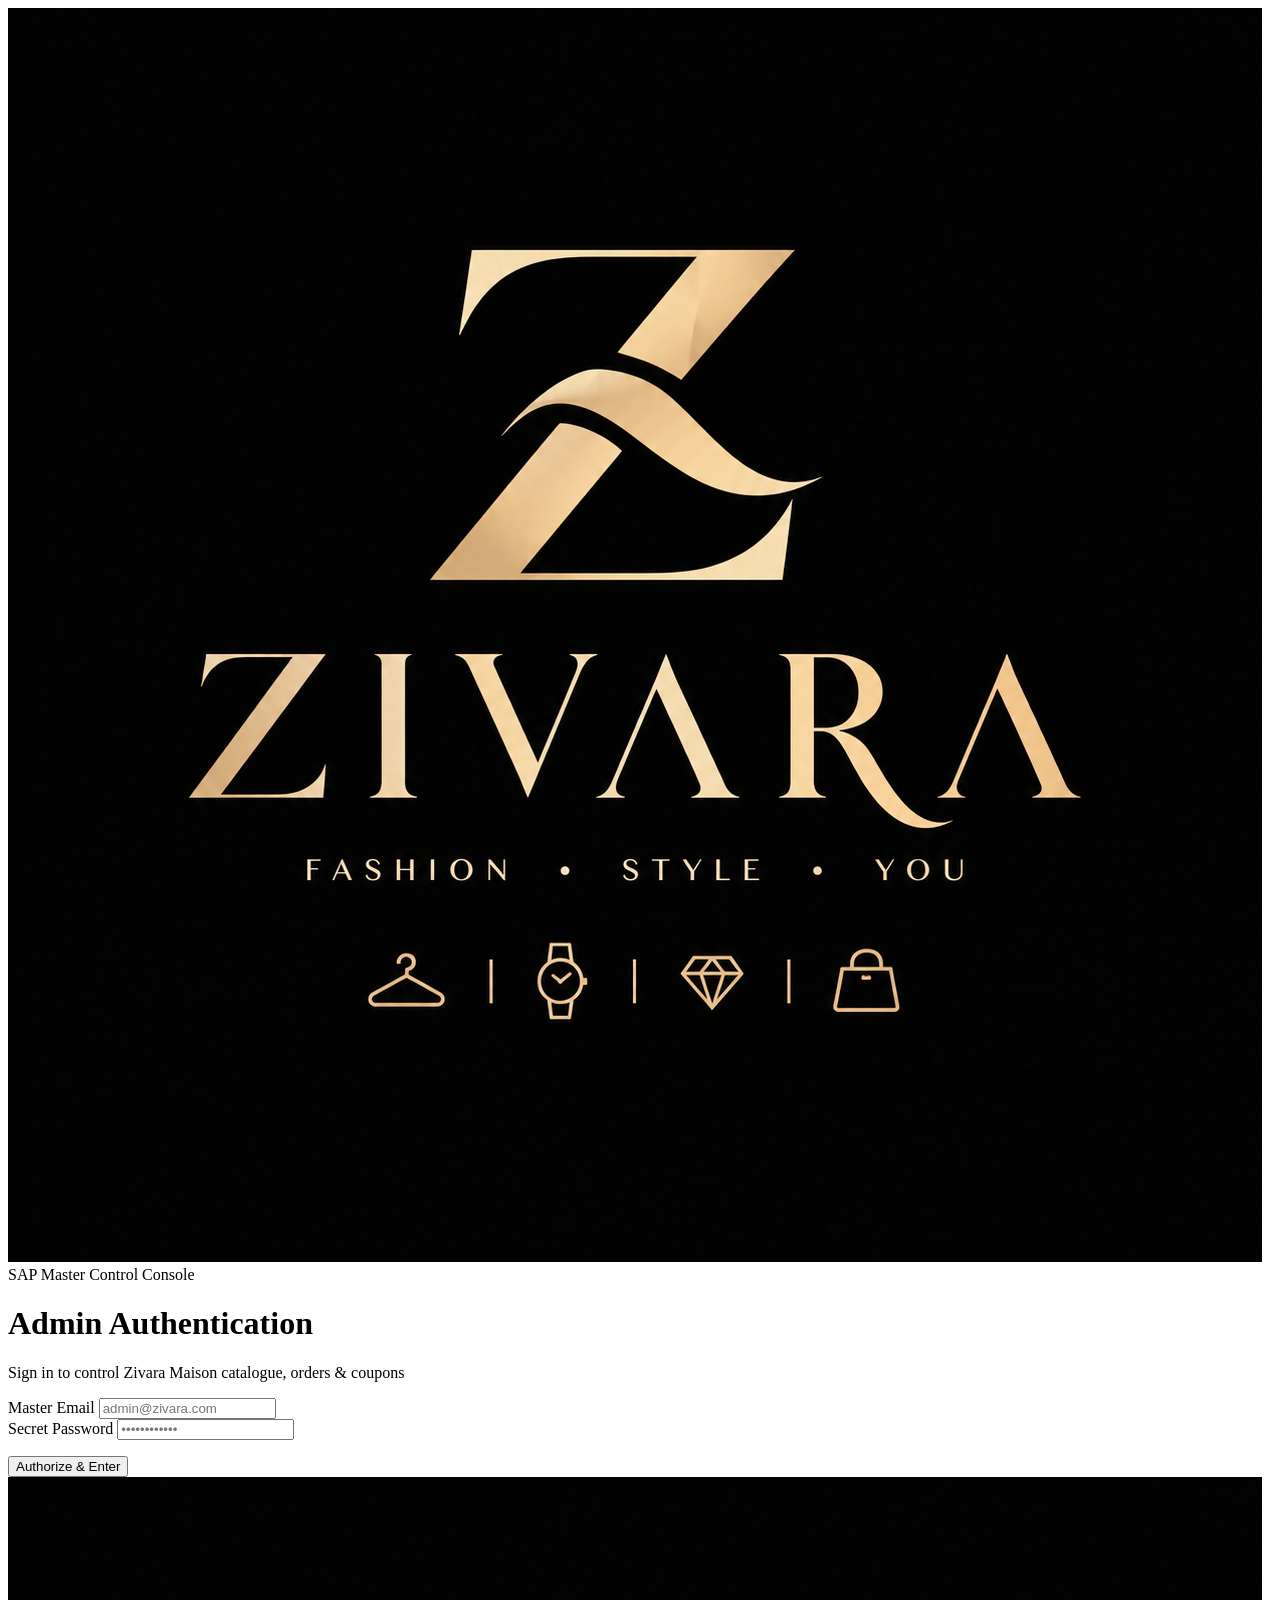
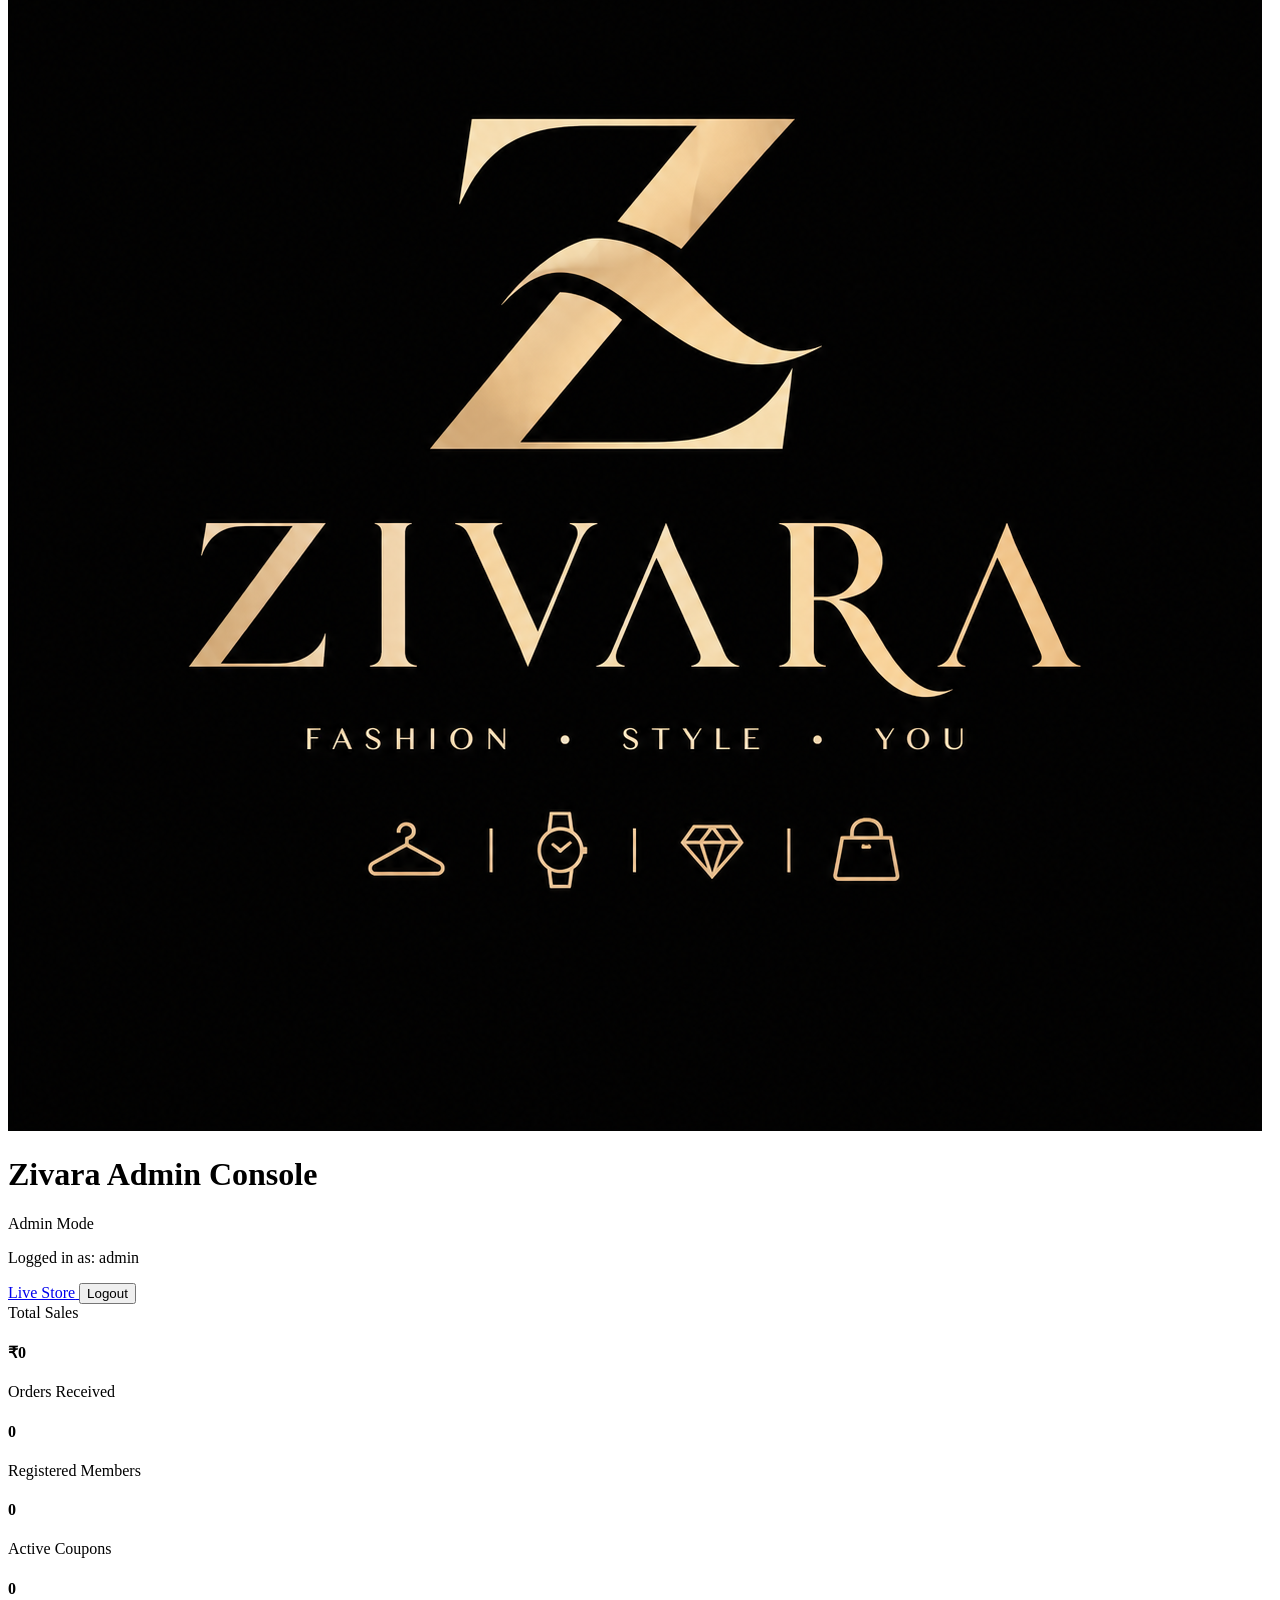
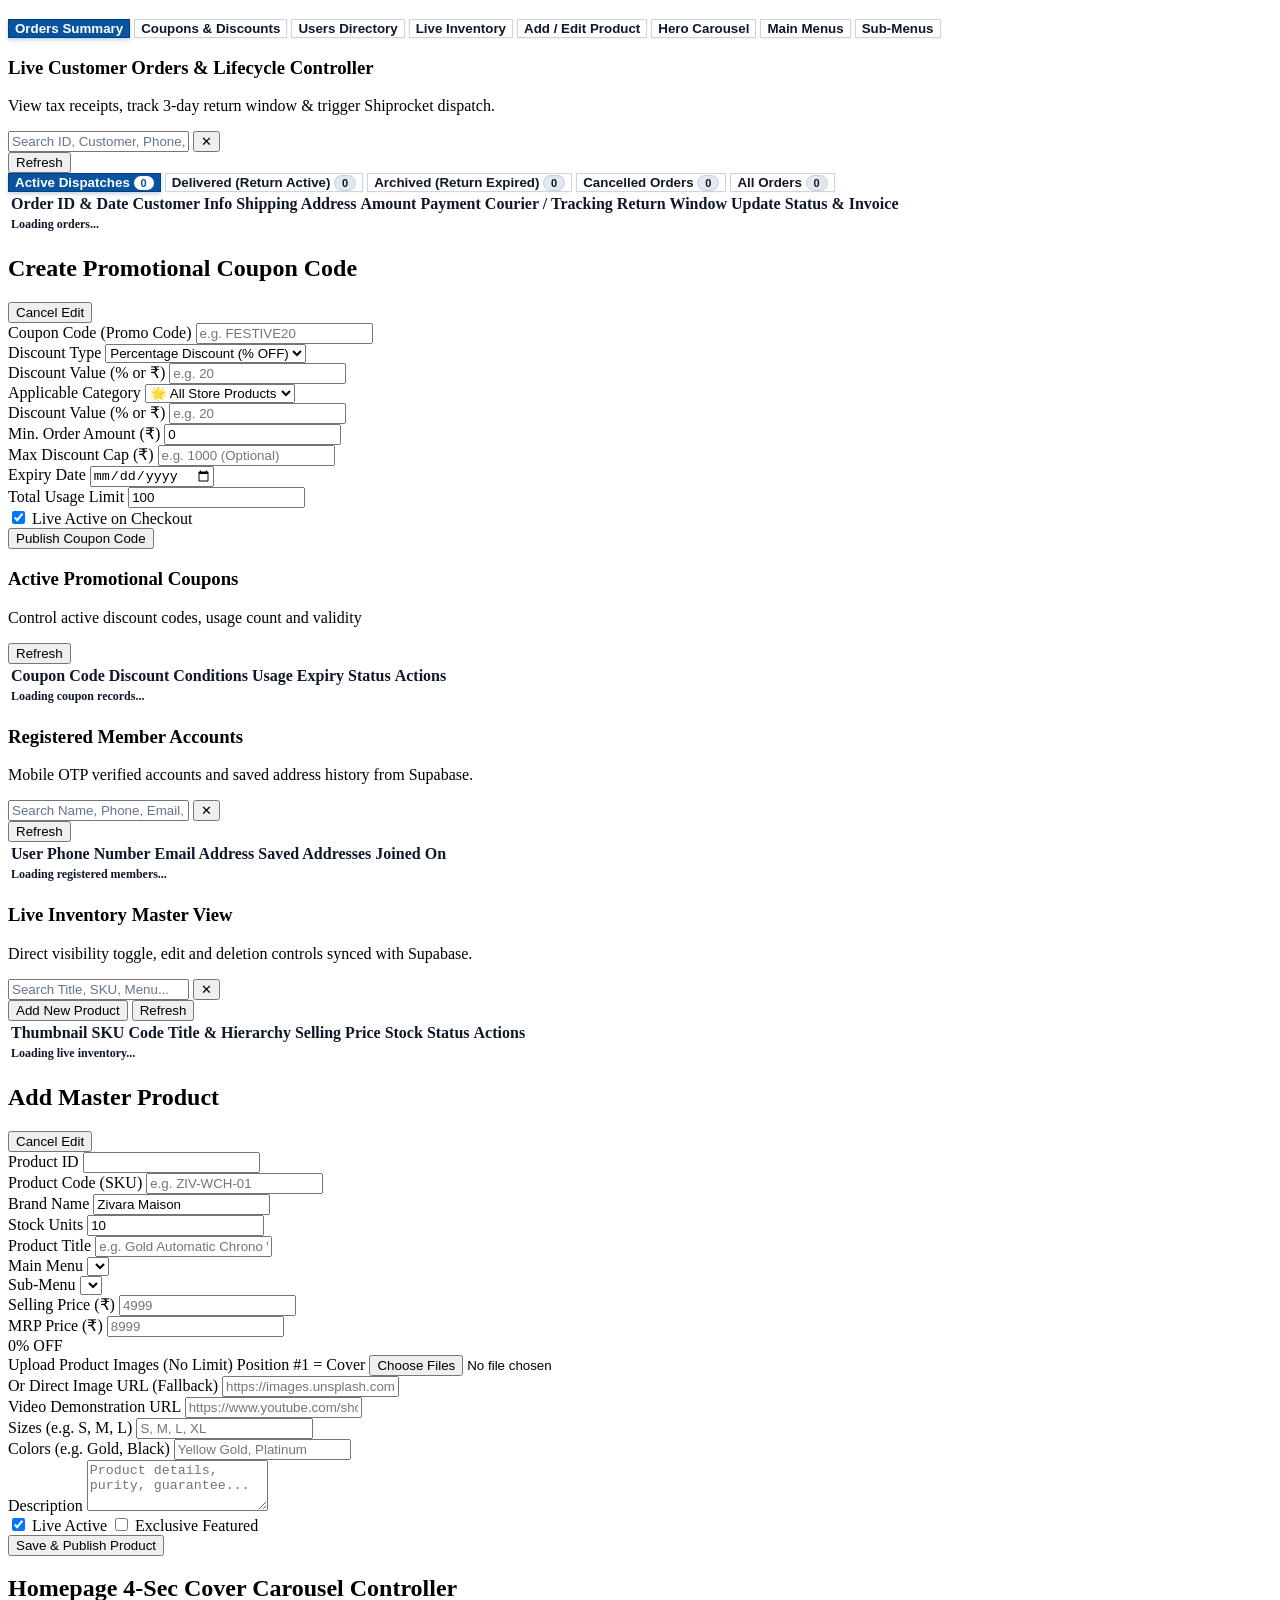
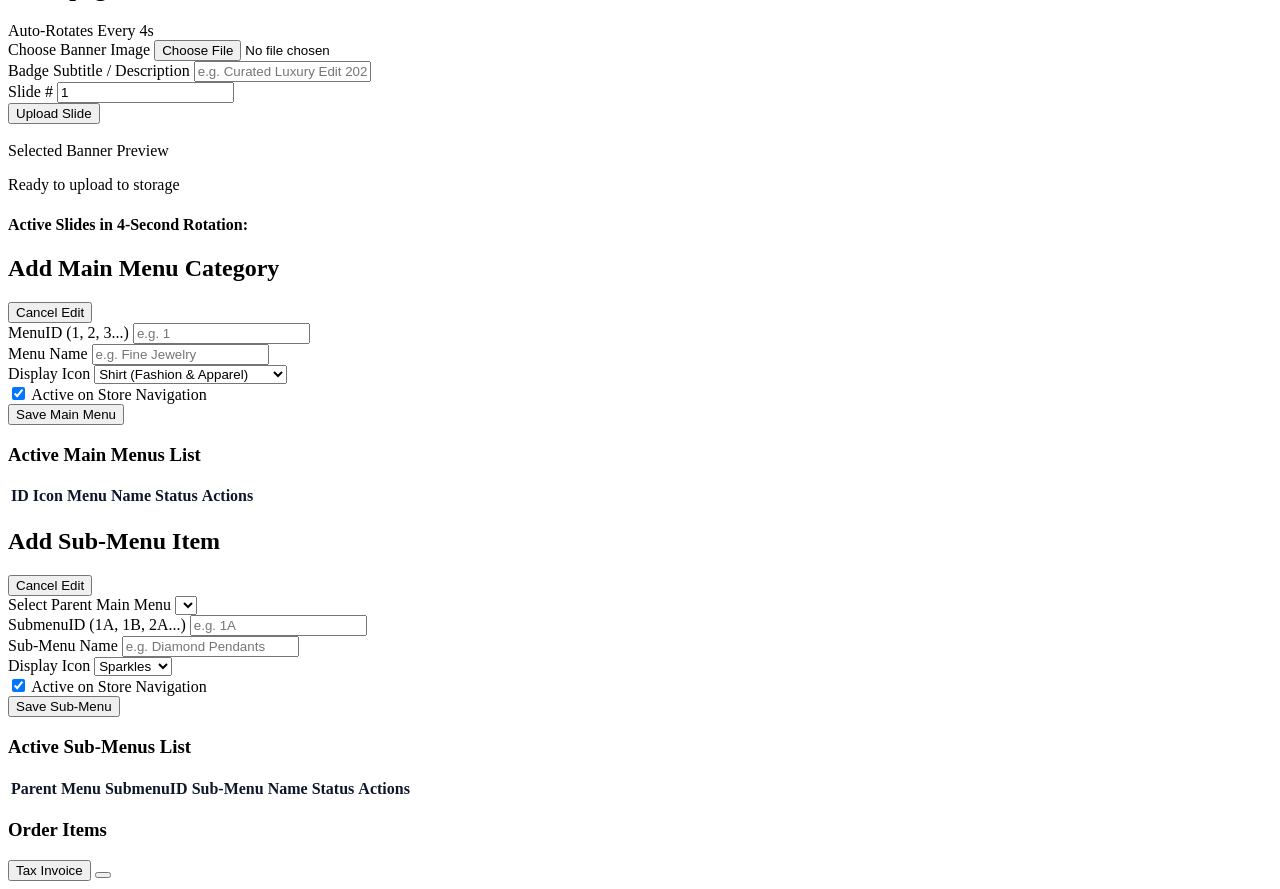
==== commit 34cf0cb5: "Update admin.html" ====
--- a/admin.html
+++ b/admin.html
@@ -181,7 +181,6 @@
     /* Timer / Return window pill */
     table tbody td span[class*="text-emerald"],
     table tbody td div[class*="text-emerald"] {
-      color: #047857 !important;
       font-weight: 700 !important;
     }
 
@@ -468,7 +467,8 @@
         <form id="couponMasterForm" onsubmit="handleCreateOrUpdateCoupon(event)" class="space-y-4 text-xs">
           <input type="hidden" id="editCouponId" value="" />
 
-          <div class="grid grid-cols-1 sm:grid-cols-3 gap-3">
+<!-- COUPON FORM INPUTS -->
+          <div class="grid grid-cols-1 sm:grid-cols-4 gap-3">
             <div>
               <label class="block text-slate-800 mb-1 font-bold">Coupon Code (Promo Code)</label>
               <input type="text" id="couponCode" required placeholder="e.g. FESTIVE20" class="w-full bg-slate-50 border border-slate-300 rounded-lg px-3 py-2 text-slate-900 uppercase font-mono font-bold focus:bg-white focus:border-sap-500" />
@@ -481,6 +481,16 @@
               </select>
             </div>
             <div>
+              <label id="couponValueLabel" class="block text-slate-800 mb-1 font-bold">Discount Value (% or ₹)</label>
+              <input type="number" id="couponValue" required step="0.1" min="1" placeholder="e.g. 20" class="w-full bg-slate-50 border border-slate-300 rounded-lg px-3 py-2 text-slate-900 font-bold focus:bg-white focus:border-sap-500" />
+            </div>
+            <div>
+              <label class="block text-slate-800 mb-1 font-bold">Applicable Category</label>
+              <select id="couponApplicableMenu" class="w-full bg-slate-50 border border-slate-300 rounded-lg px-3 py-2 text-slate-900 font-bold focus:bg-white focus:border-sap-500">
+                <option value="all">🌟 All Store Products</option>
+              </select>
+            </div>
+          </div>
               <label id="couponValueLabel" class="block text-slate-800 mb-1 font-bold">Discount Value (% or ₹)</label>
               <input type="number" id="couponValue" required step="0.1" min="1" placeholder="e.g. 20" class="w-full bg-slate-50 border border-slate-300 rounded-lg px-3 py-2 text-slate-900 font-bold focus:bg-white focus:border-sap-500" />
             </div>
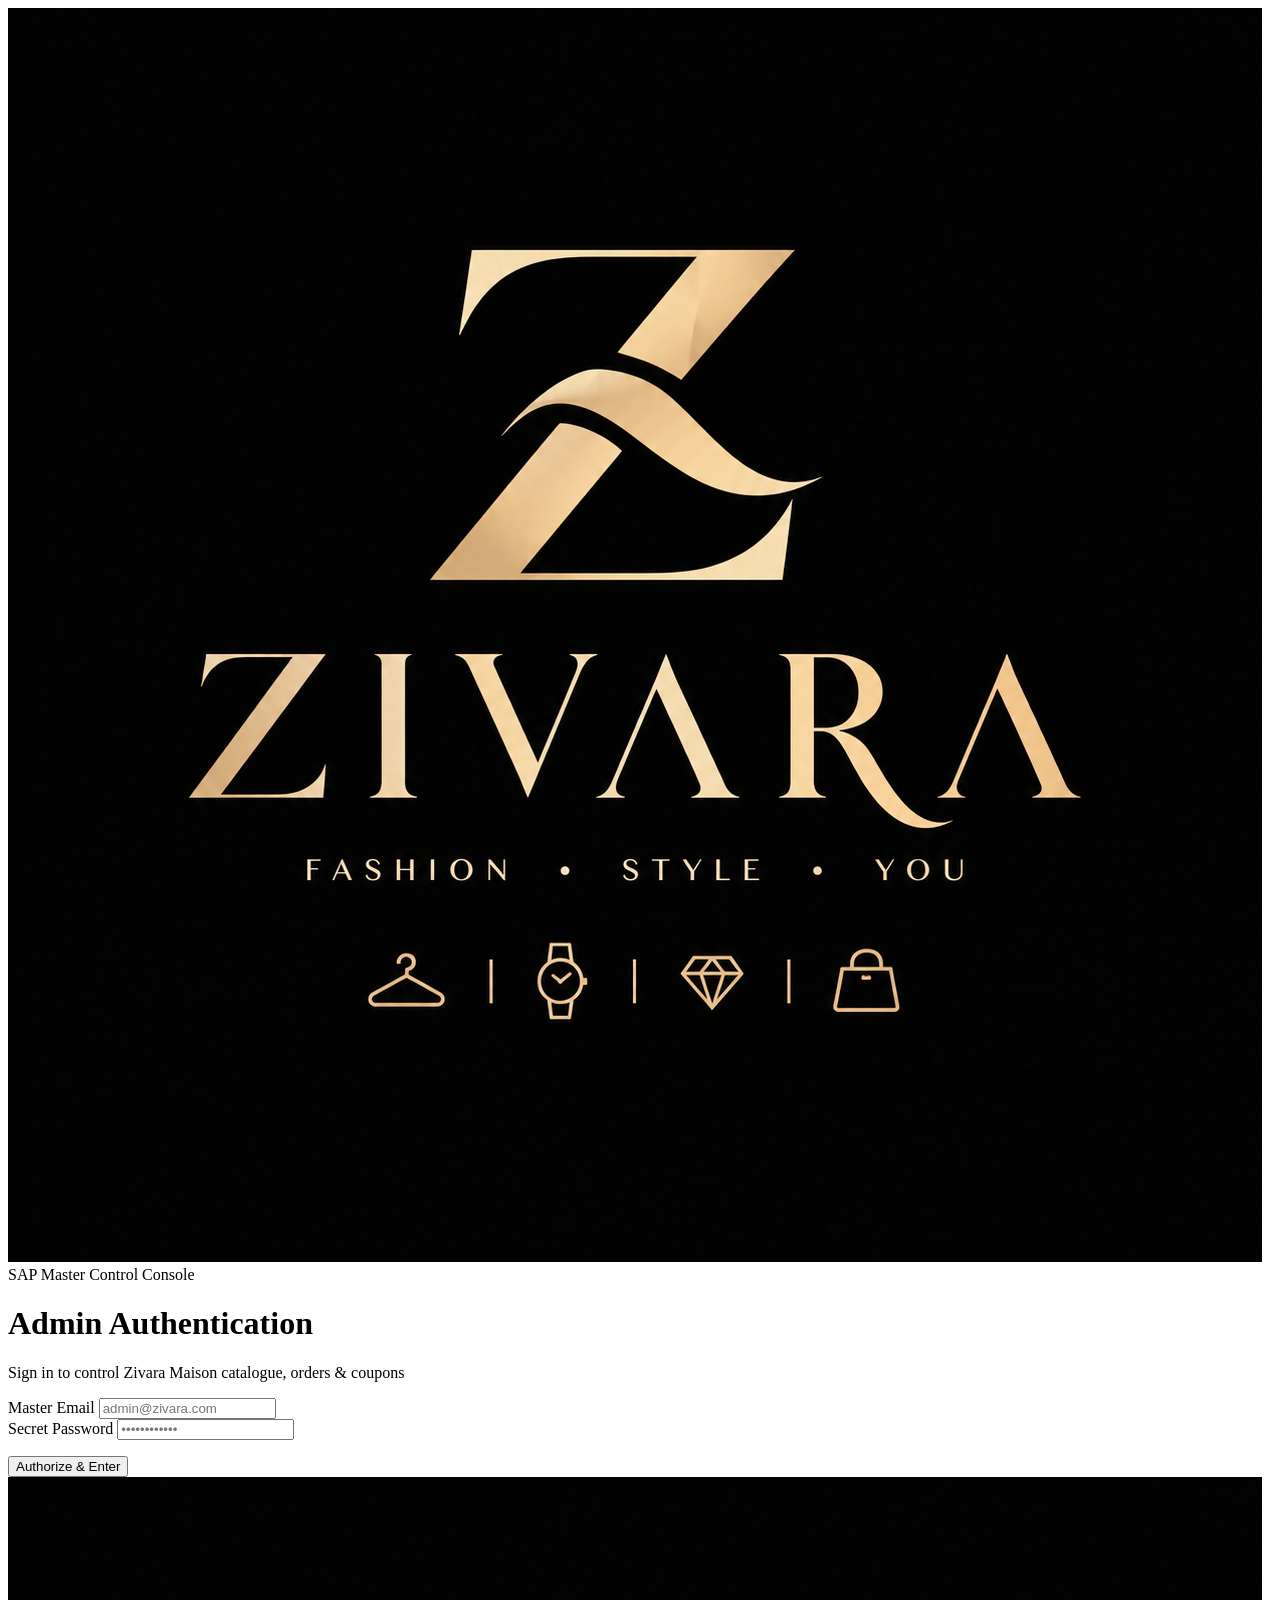
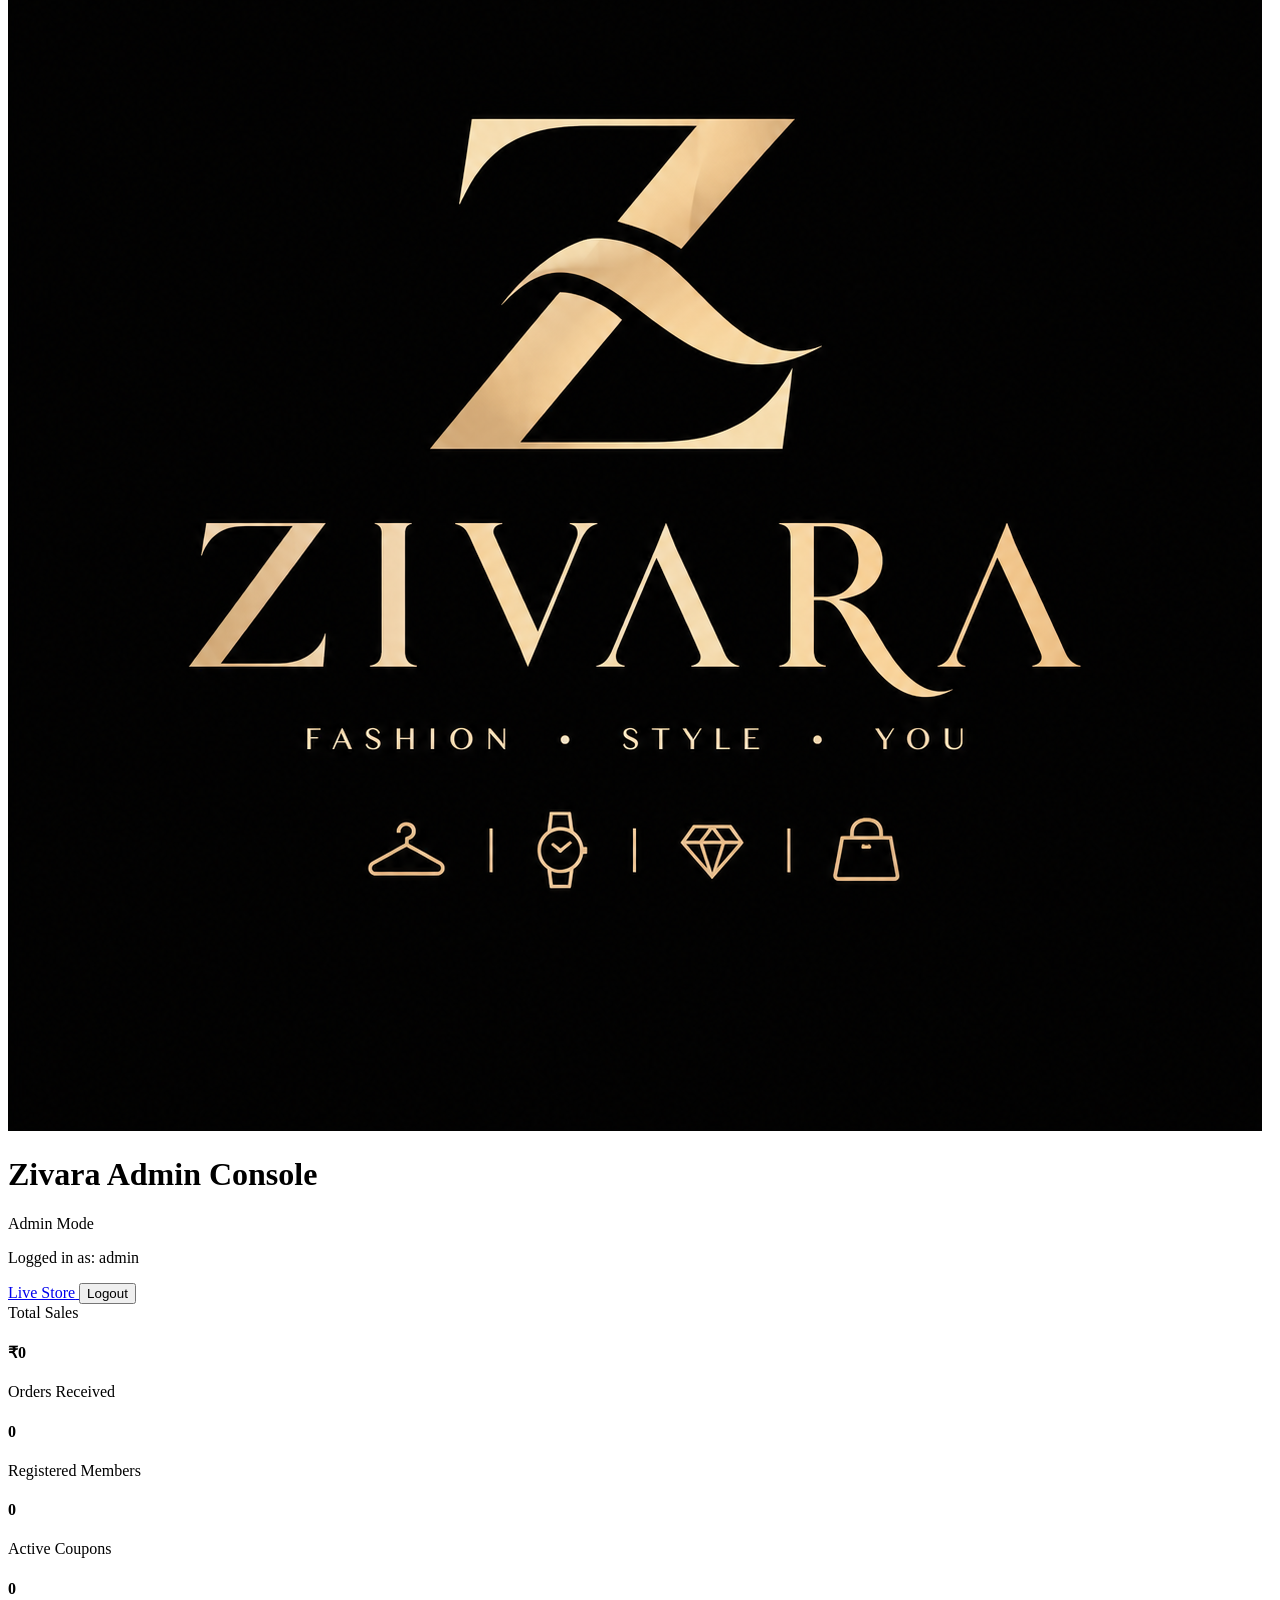
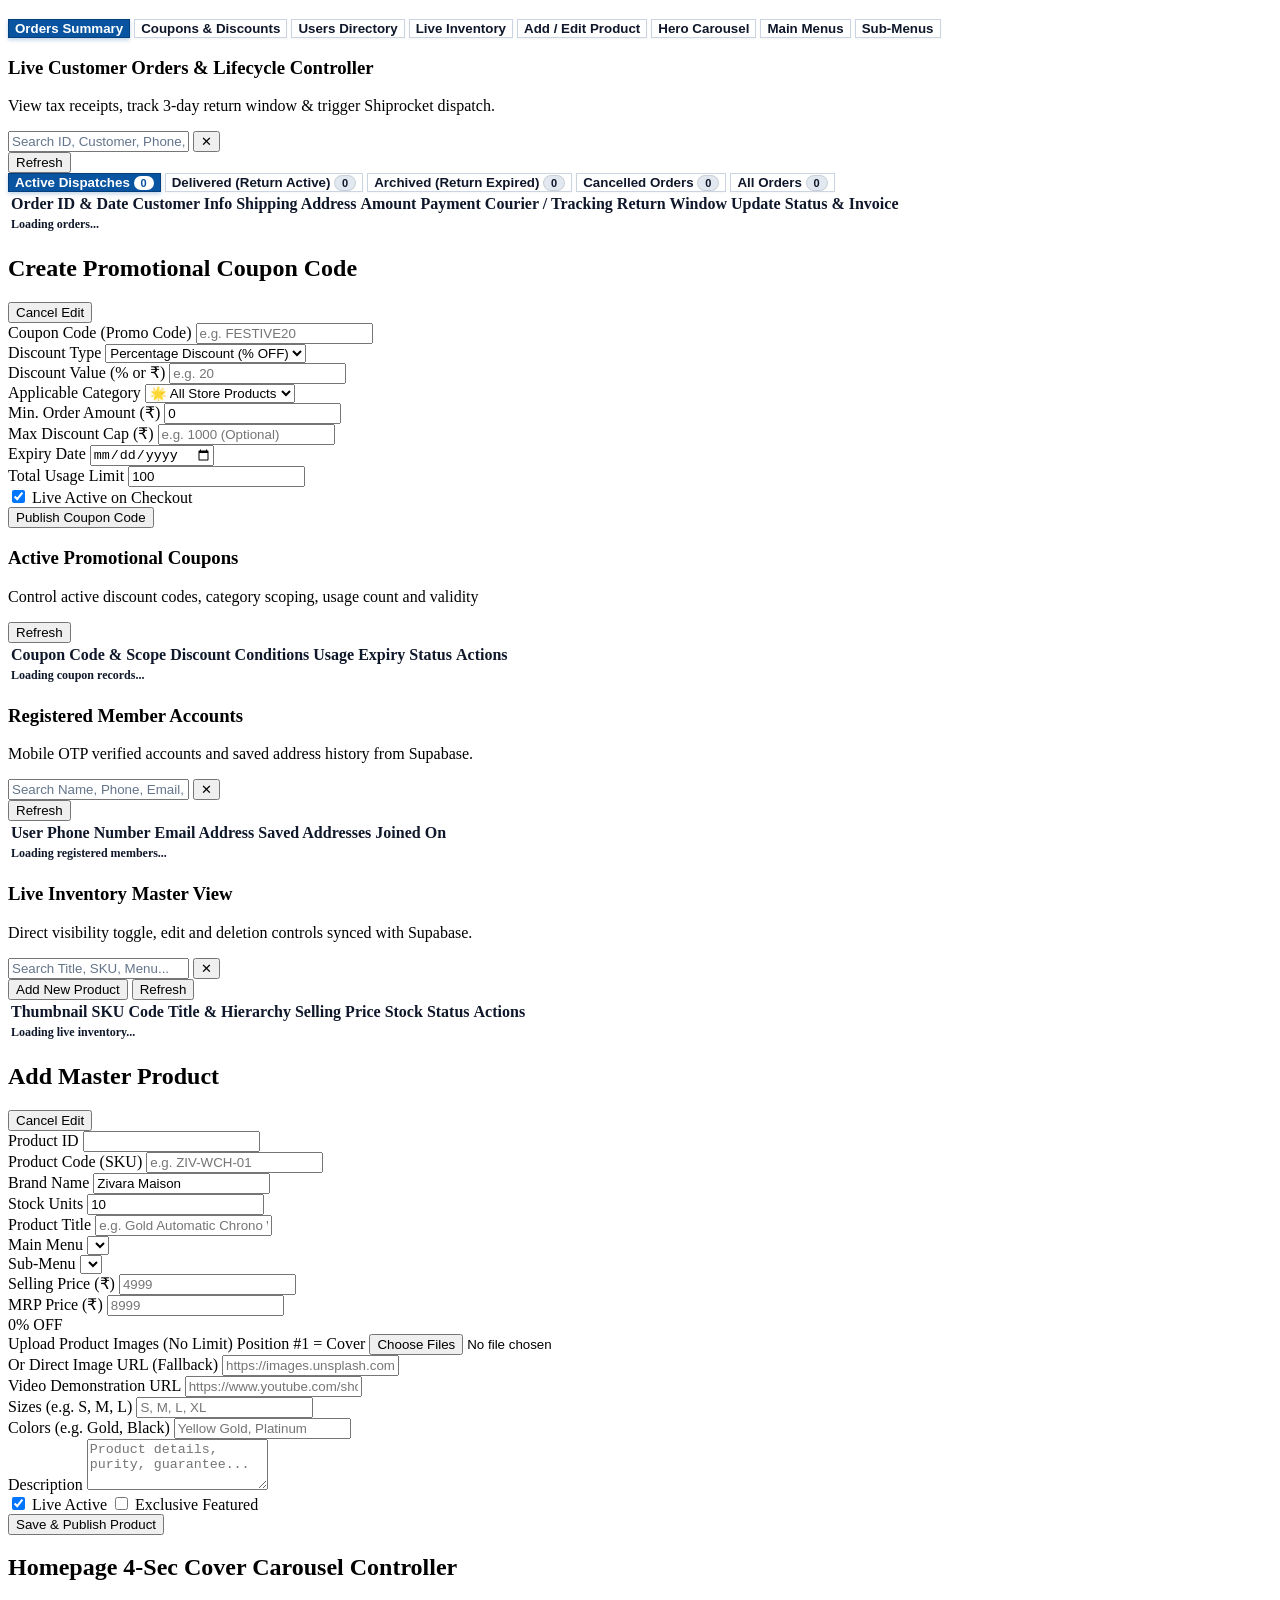
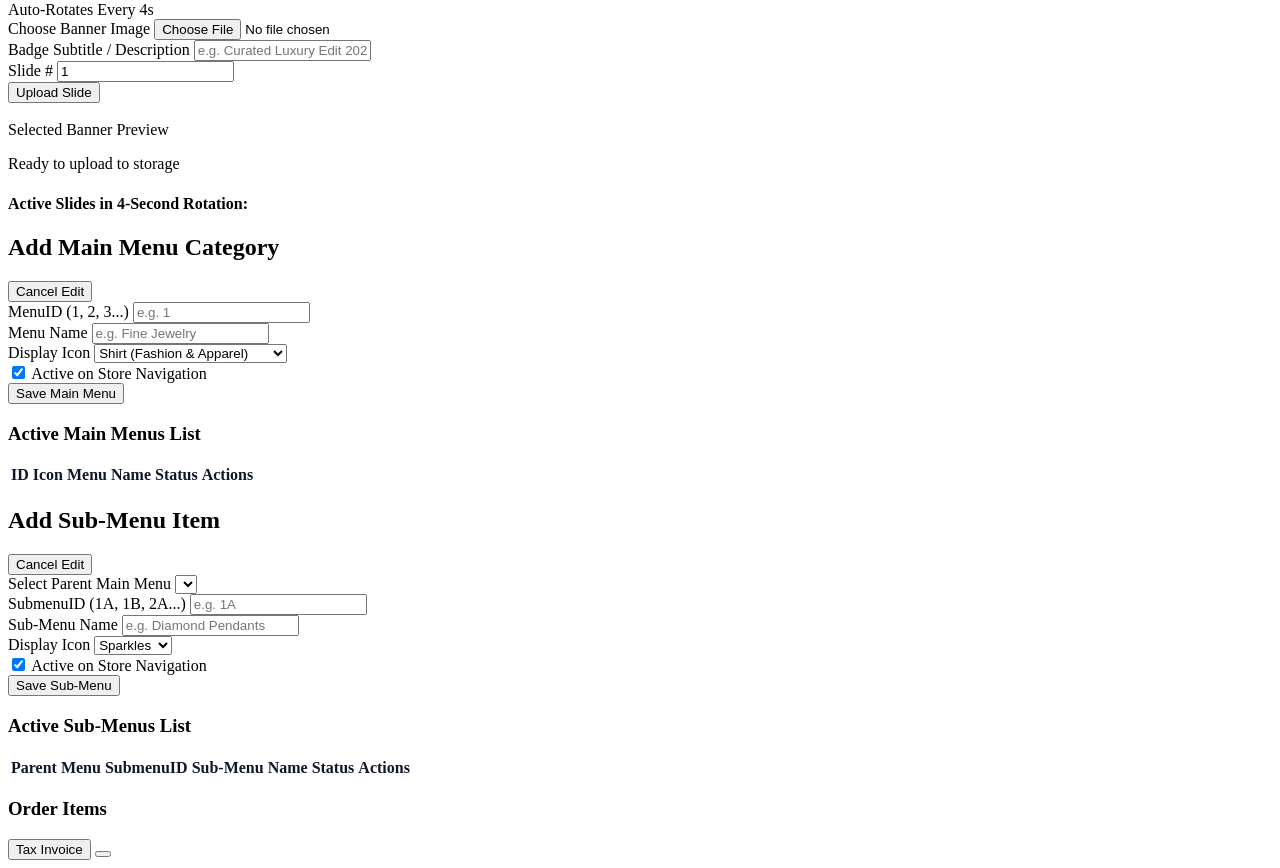
==== commit bec91ba8: "Update admin.html" ====
--- a/admin.html
+++ b/admin.html
@@ -78,7 +78,7 @@
 
     /* 2. Order Sub-Tabs (.order-subtab-btn) - FIXED FAINT TEXT */
     .order-subtab-btn {
-      color: #0f172a !important; /* Bold deep slate for full visibility */
+      color: #0f172a !important;
       font-weight: 700 !important;
       background-color: #ffffff !important;
       border: 1.5px solid #cbd5e1 !important;
@@ -88,12 +88,10 @@
       background-color: #f1f5f9 !important;
       border-color: #94a3b8 !important;
     }
-    /* Icons inside sub-tabs */
     .order-subtab-btn svg,
     .order-subtab-btn i {
       stroke-width: 2.5px !important;
     }
-    /* Active sub-tab styling */
     .order-subtab-btn.bg-gold-500,
     .order-subtab-btn.bg-sap-600 {
       background-color: #0854a0 !important;
@@ -125,7 +123,7 @@
 
     /* 4. Table Body & Cell High Contrast Overrides */
     table tbody td {
-      color: #0f172a !important; /* Dark solid text */
+      color: #0f172a !important;
       font-weight: 600 !important;
       font-size: 12px !important;
     }
@@ -139,7 +137,7 @@
     table tbody td .text-slate-500,
     table tbody td .text-gray-400,
     table tbody td .text-gray-500 {
-      color: #334155 !important; /* Sharp readable medium slate */
+      color: #334155 !important;
       font-weight: 600 !important;
     }
     table thead th {
@@ -158,18 +156,15 @@
       color: #64748b !important;
       font-weight: 500 !important;
     }
-    /* =========================================================================
-       ORDER TABLE BADGES, DROPDOWNS & BUTTONS HIGH CONTRAST (SAP STYLE)
-       ========================================================================= */
-
-    /* 1. Shiprocket Badges & Timer Badges (SR ID, 9h Left) */
+
+    /* Shiprocket Badges & Status */
     table tbody td [class*="bg-emerald-950"],
     table tbody td [class*="bg-green-950"],
     table tbody td [class*="bg-black"],
     table tbody td [class*="bg-slate-900"],
     table tbody td [class*="bg-noir"] {
-      background-color: #064e3b !important; /* Rich Dark Green */
-      color: #ffffff !important;           /* Pure White readable text */
+      background-color: #064e3b !important;
+      color: #ffffff !important;
       font-weight: 700 !important;
       border: 1px solid #047857 !important;
     }
@@ -178,16 +173,14 @@
       color: #ffffff !important;
     }
 
-    /* Timer / Return window pill */
     table tbody td span[class*="text-emerald"],
     table tbody td div[class*="text-emerald"] {
       font-weight: 700 !important;
     }
 
-    /* 2. Status Select Dropdown (e.g. DELIVERED) */
     table tbody td select {
       background-color: #ffffff !important;
-      color: #047857 !important;          /* Sharp Green for Delivered */
+      color: #047857 !important;
       border: 1.5px solid #10b981 !important;
       font-weight: 800 !important;
       padding: 6px 12px !important;
@@ -195,11 +188,10 @@
       box-shadow: 0 1px 2px rgba(0, 0, 0, 0.05) !important;
     }
 
-    /* 3. Tax Invoice & Action Buttons */
     table tbody td button,
     table tbody td a[class*="border"] {
       background-color: #f8fafc !important;
-      color: #0f172a !important;          /* Dark visible text */
+      color: #0f172a !important;
       border: 1.5px solid #cbd5e1 !important;
       font-weight: 700 !important;
       border-radius: 8px !important;
@@ -223,18 +215,16 @@
       stroke: #ffffff !important;
     }
 
-    /* 4. COD & Payment Badges */
     table tbody td span[class*="COD"],
     table tbody td div:has(> span:contains("COD")),
     table tbody td [class*="amber"],
     table tbody td [class*="yellow"] {
-      background-color: #fef3c7 !important; /* Soft Amber Background */
-      color: #92400e !important;          /* Deep Amber Dark Text */
+      background-color: #fef3c7 !important;
+      color: #92400e !important;
       font-weight: 800 !important;
       border: 1px solid #fcd34d !important;
     }
 
-    /* 5. Item Count Tag (1 Item(s)) */
     table tbody td span:has(svg),
     table tbody td span[class*="text-gold"] {
       color: #0f172a !important;
@@ -467,7 +457,7 @@
         <form id="couponMasterForm" onsubmit="handleCreateOrUpdateCoupon(event)" class="space-y-4 text-xs">
           <input type="hidden" id="editCouponId" value="" />
 
-<!-- COUPON FORM INPUTS -->
+          <!-- COUPON BASIC & CATEGORY ROW -->
           <div class="grid grid-cols-1 sm:grid-cols-4 gap-3">
             <div>
               <label class="block text-slate-800 mb-1 font-bold">Coupon Code (Promo Code)</label>
@@ -491,10 +481,6 @@
               </select>
             </div>
           </div>
-              <label id="couponValueLabel" class="block text-slate-800 mb-1 font-bold">Discount Value (% or ₹)</label>
-              <input type="number" id="couponValue" required step="0.1" min="1" placeholder="e.g. 20" class="w-full bg-slate-50 border border-slate-300 rounded-lg px-3 py-2 text-slate-900 font-bold focus:bg-white focus:border-sap-500" />
-            </div>
-          </div>
 
           <div class="grid grid-cols-1 sm:grid-cols-4 gap-3">
             <div>
@@ -532,7 +518,7 @@
         <div class="flex items-center justify-between border-b border-slate-200 pb-3">
           <div>
             <h3 class="text-sm font-bold text-slate-900 uppercase tracking-wider">Active Promotional Coupons</h3>
-            <p class="text-xs text-slate-600 font-medium">Control active discount codes, usage count and validity</p>
+            <p class="text-xs text-slate-600 font-medium">Control active discount codes, category scoping, usage count and validity</p>
           </div>
           <button onclick="fetchCouponsData()" class="text-xs text-sap-700 hover:text-sap-900 font-bold flex items-center gap-1">
             <i data-lucide="refresh-cw" class="w-3.5 h-3.5"></i> Refresh
@@ -543,7 +529,7 @@
           <table class="w-full text-left text-xs border-collapse">
             <thead>
               <tr class="bg-slate-100 border-b border-slate-300 text-slate-800 font-bold uppercase tracking-wider text-[11px]">
-                <th class="p-3">Coupon Code</th>
+                <th class="p-3">Coupon Code & Scope</th>
                 <th class="p-3">Discount</th>
                 <th class="p-3">Conditions</th>
                 <th class="p-3">Usage</th>
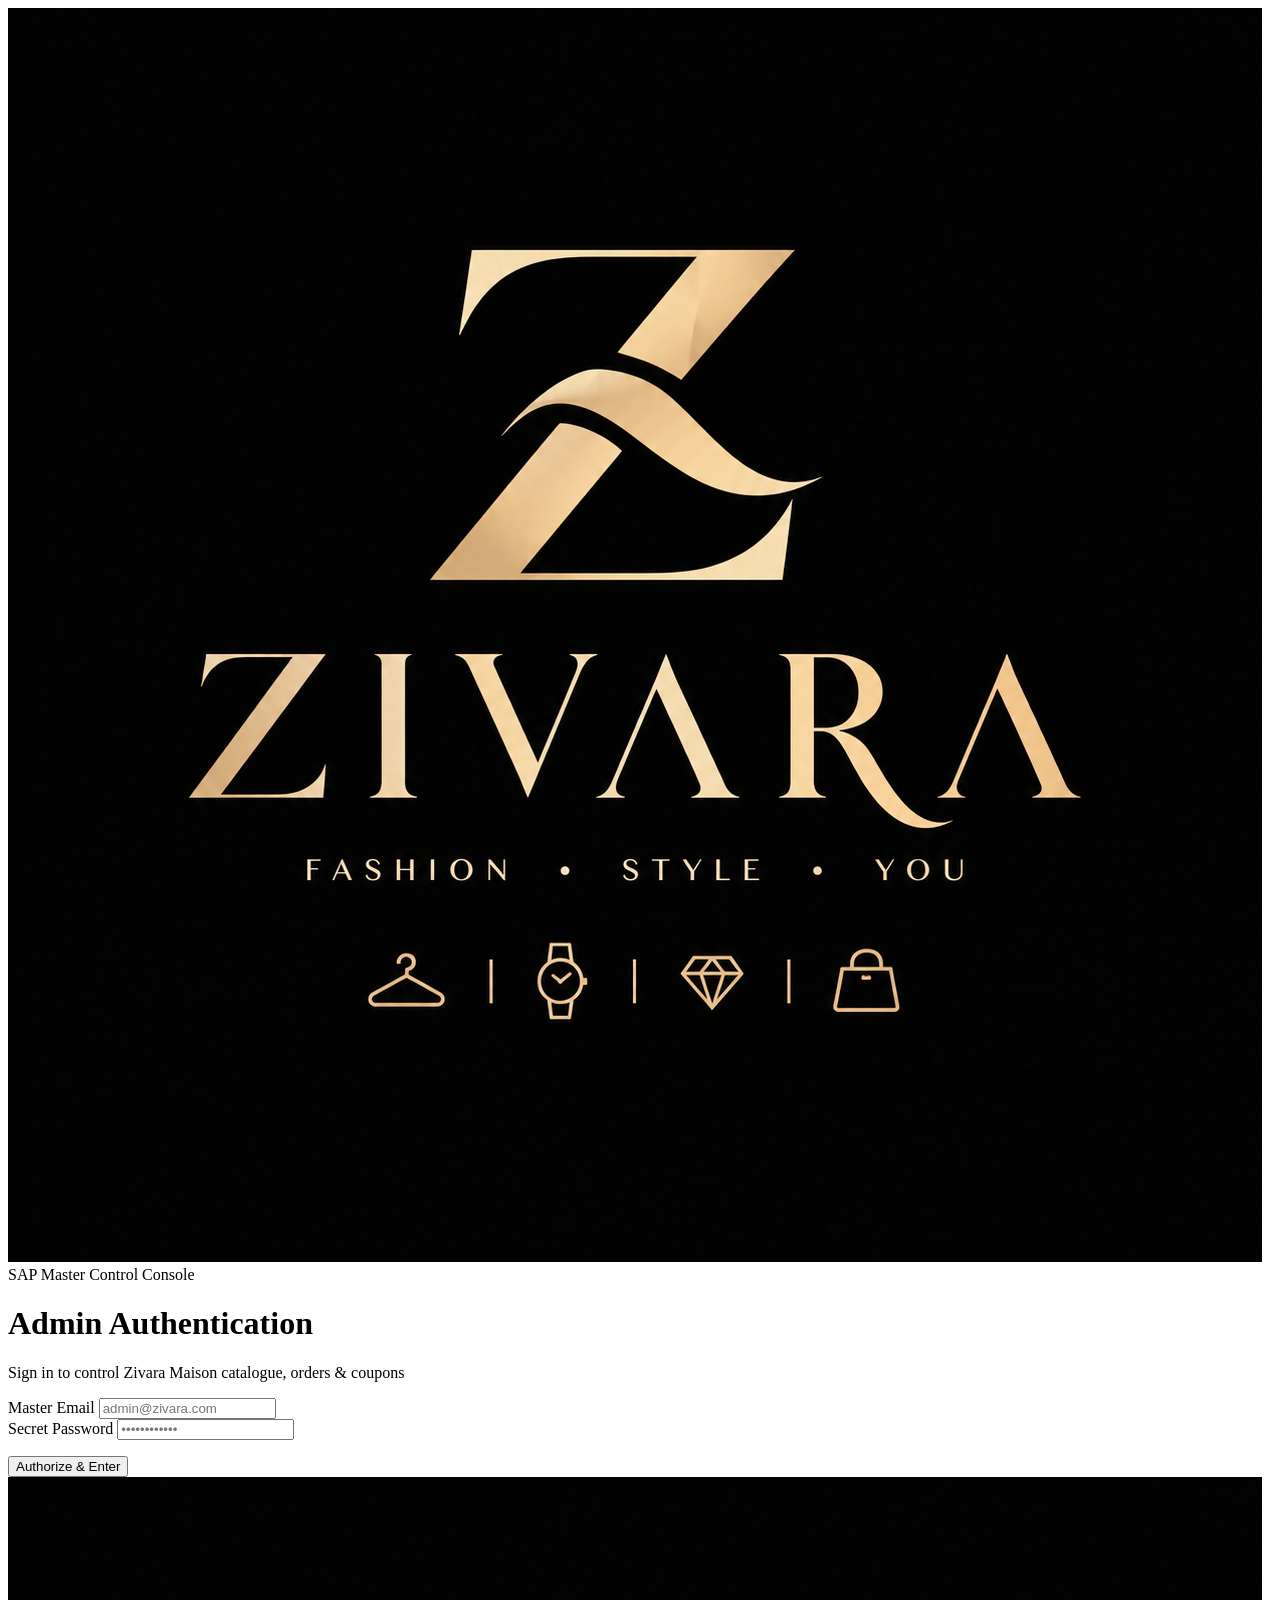
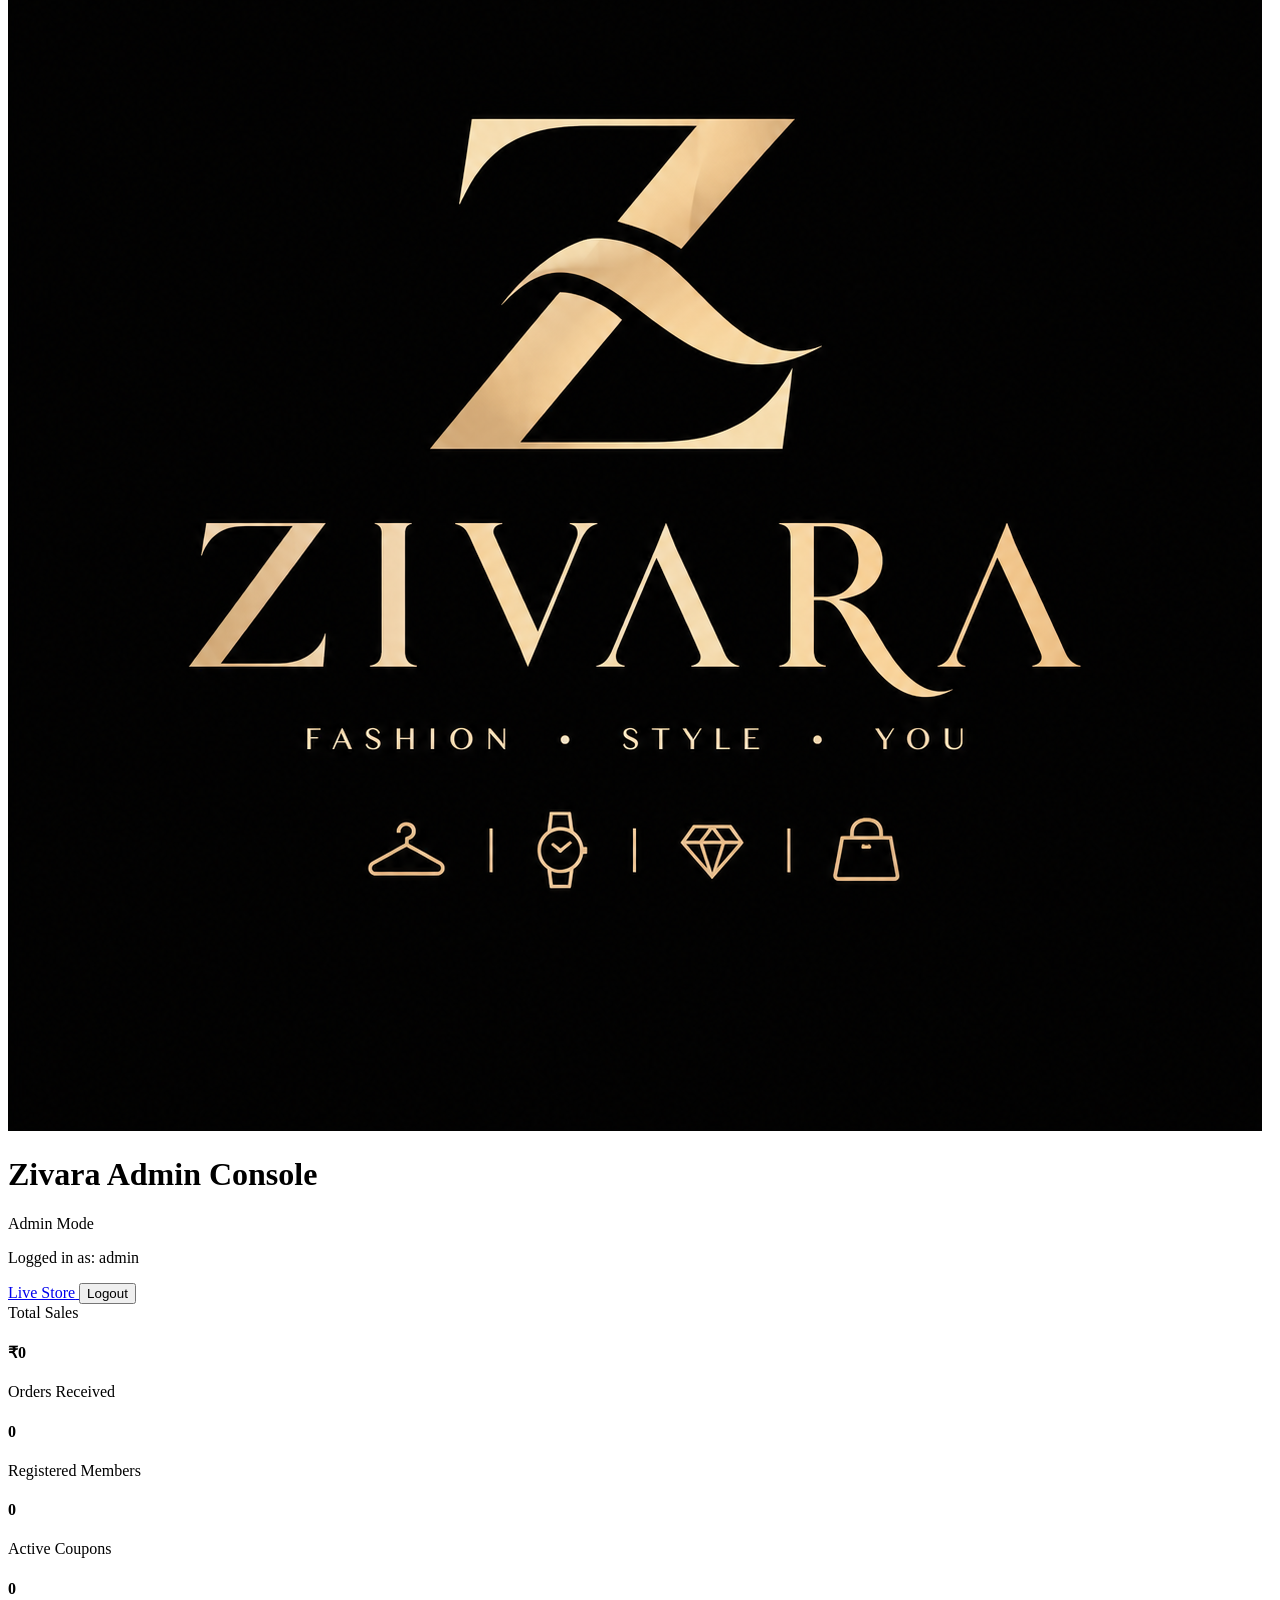
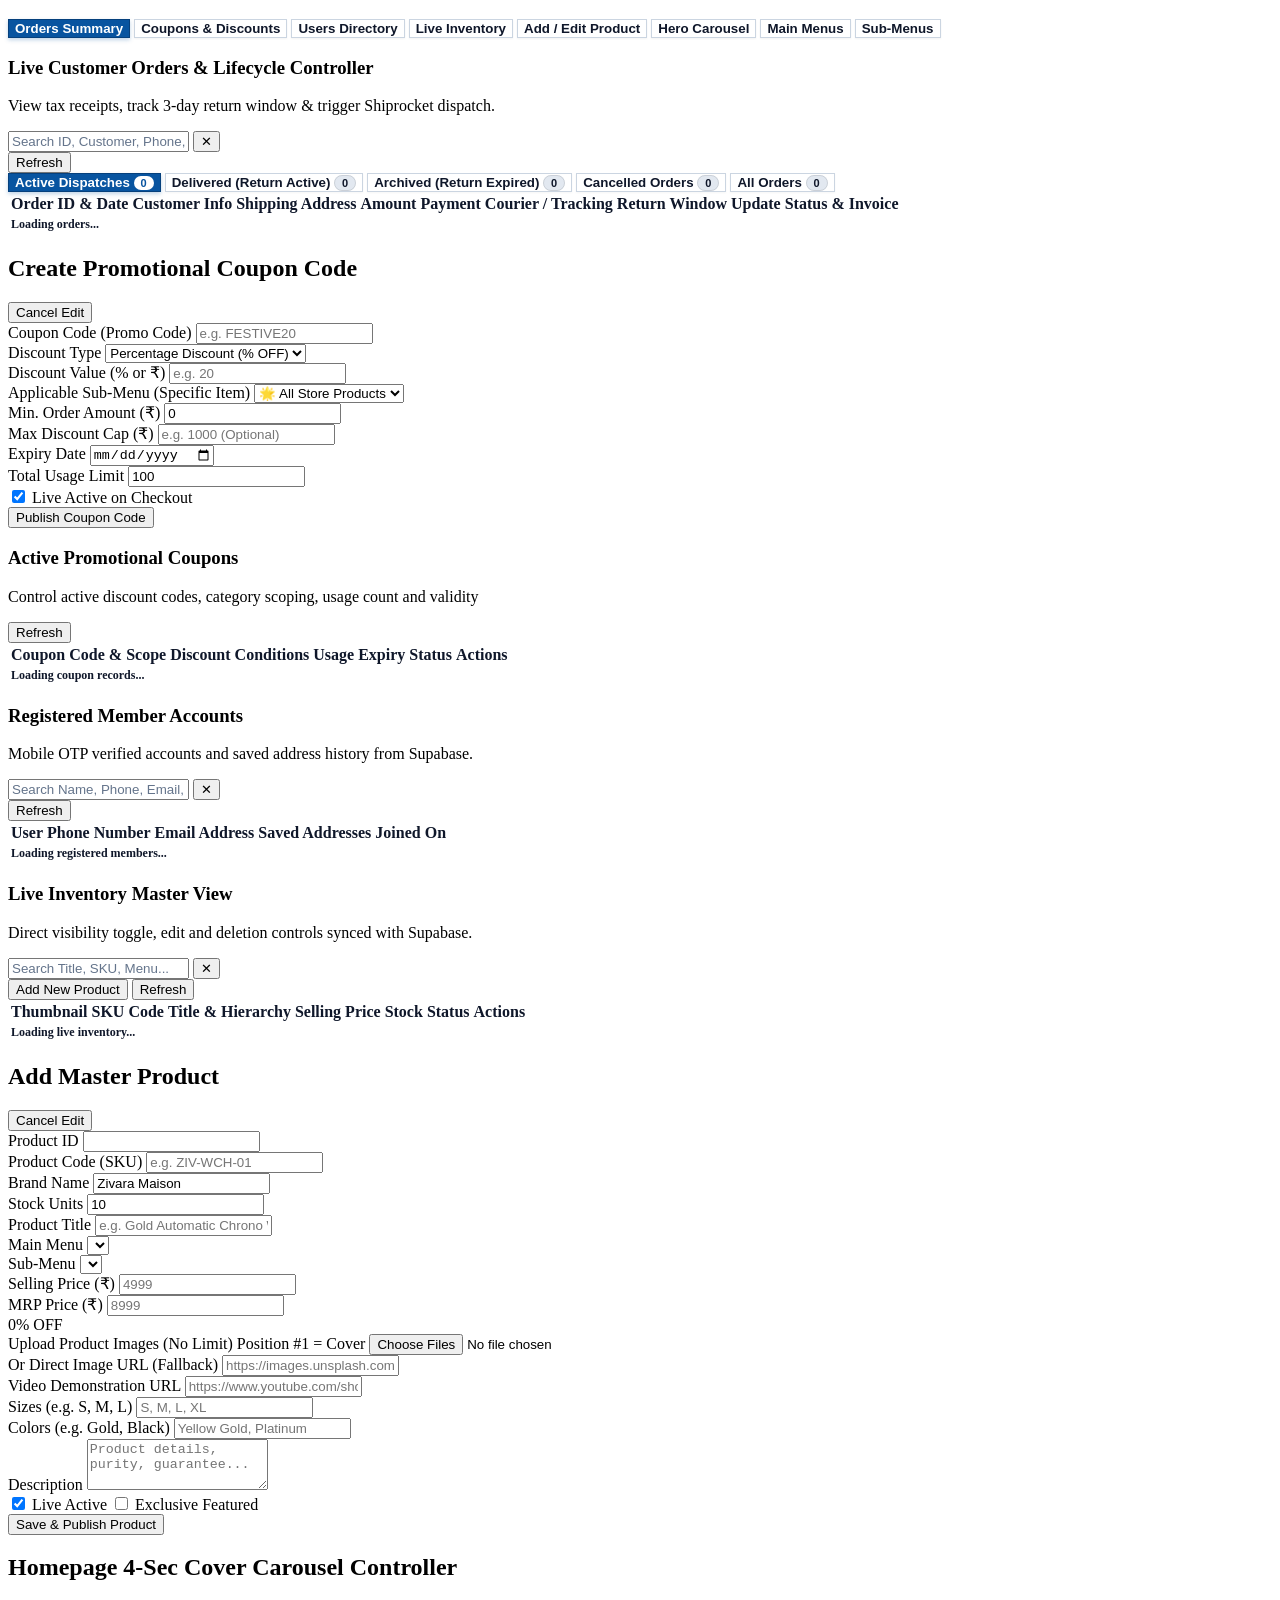
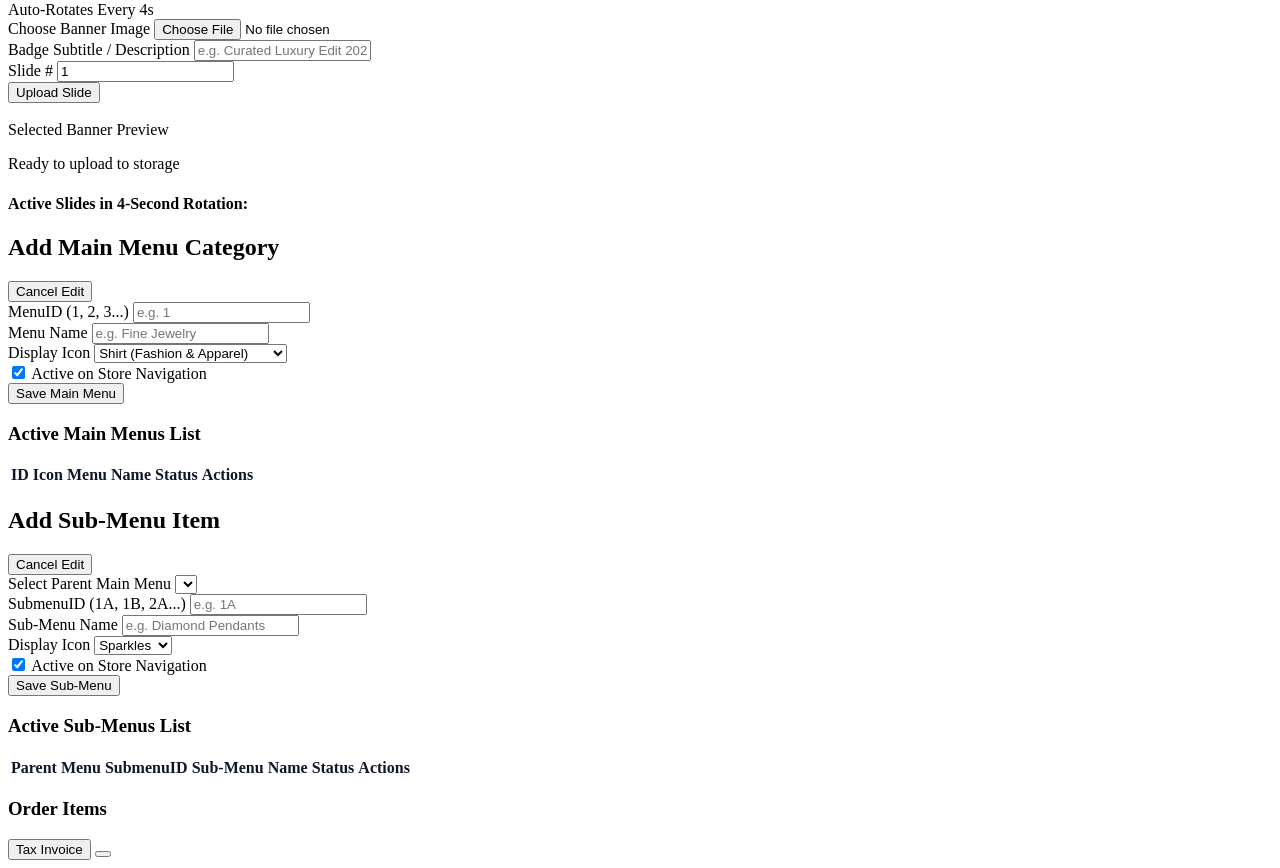
==== commit 1cef2861: "Update admin.html" ====
--- a/admin.html
+++ b/admin.html
@@ -474,8 +474,8 @@
               <label id="couponValueLabel" class="block text-slate-800 mb-1 font-bold">Discount Value (% or ₹)</label>
               <input type="number" id="couponValue" required step="0.1" min="1" placeholder="e.g. 20" class="w-full bg-slate-50 border border-slate-300 rounded-lg px-3 py-2 text-slate-900 font-bold focus:bg-white focus:border-sap-500" />
             </div>
-            <div>
-              <label class="block text-slate-800 mb-1 font-bold">Applicable Category</label>
+           <div>
+              <label class="block text-slate-800 mb-1 font-bold">Applicable Sub-Menu (Specific Item)</label>
               <select id="couponApplicableMenu" class="w-full bg-slate-50 border border-slate-300 rounded-lg px-3 py-2 text-slate-900 font-bold focus:bg-white focus:border-sap-500">
                 <option value="all">🌟 All Store Products</option>
               </select>
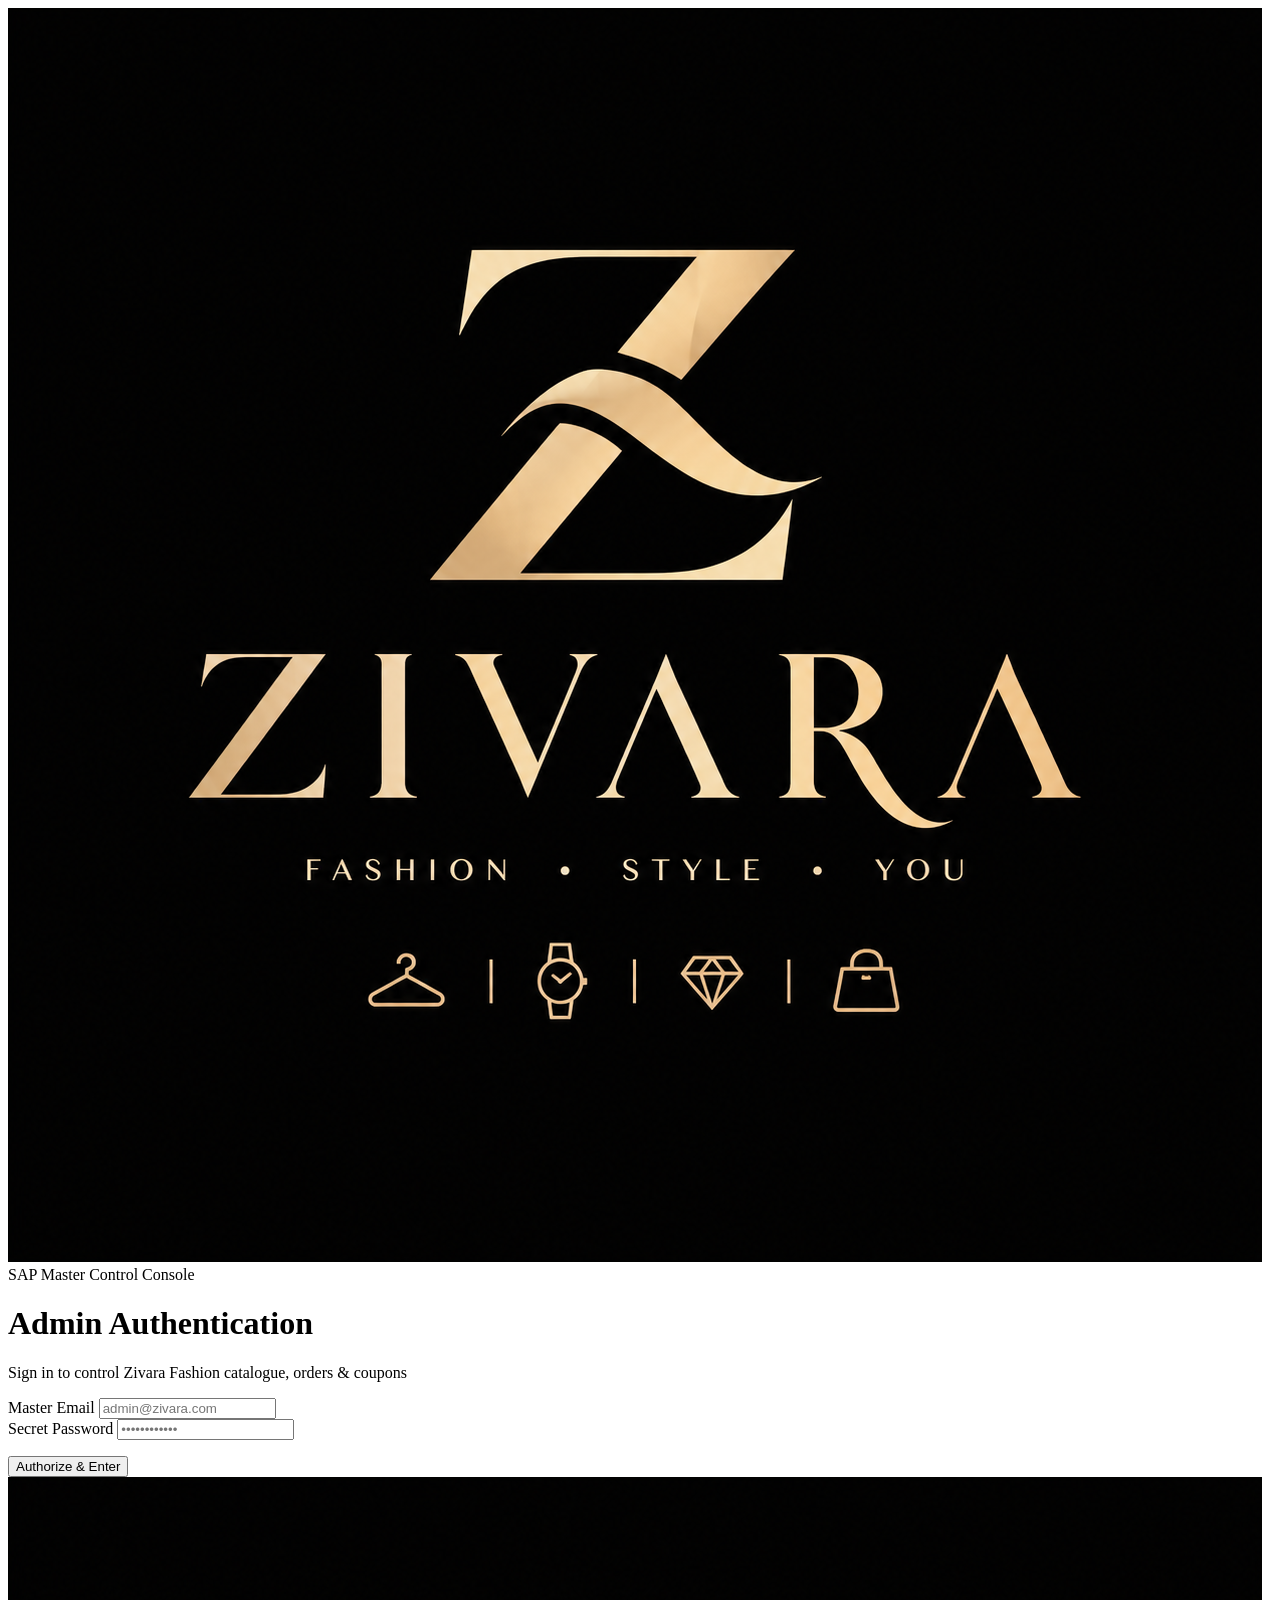
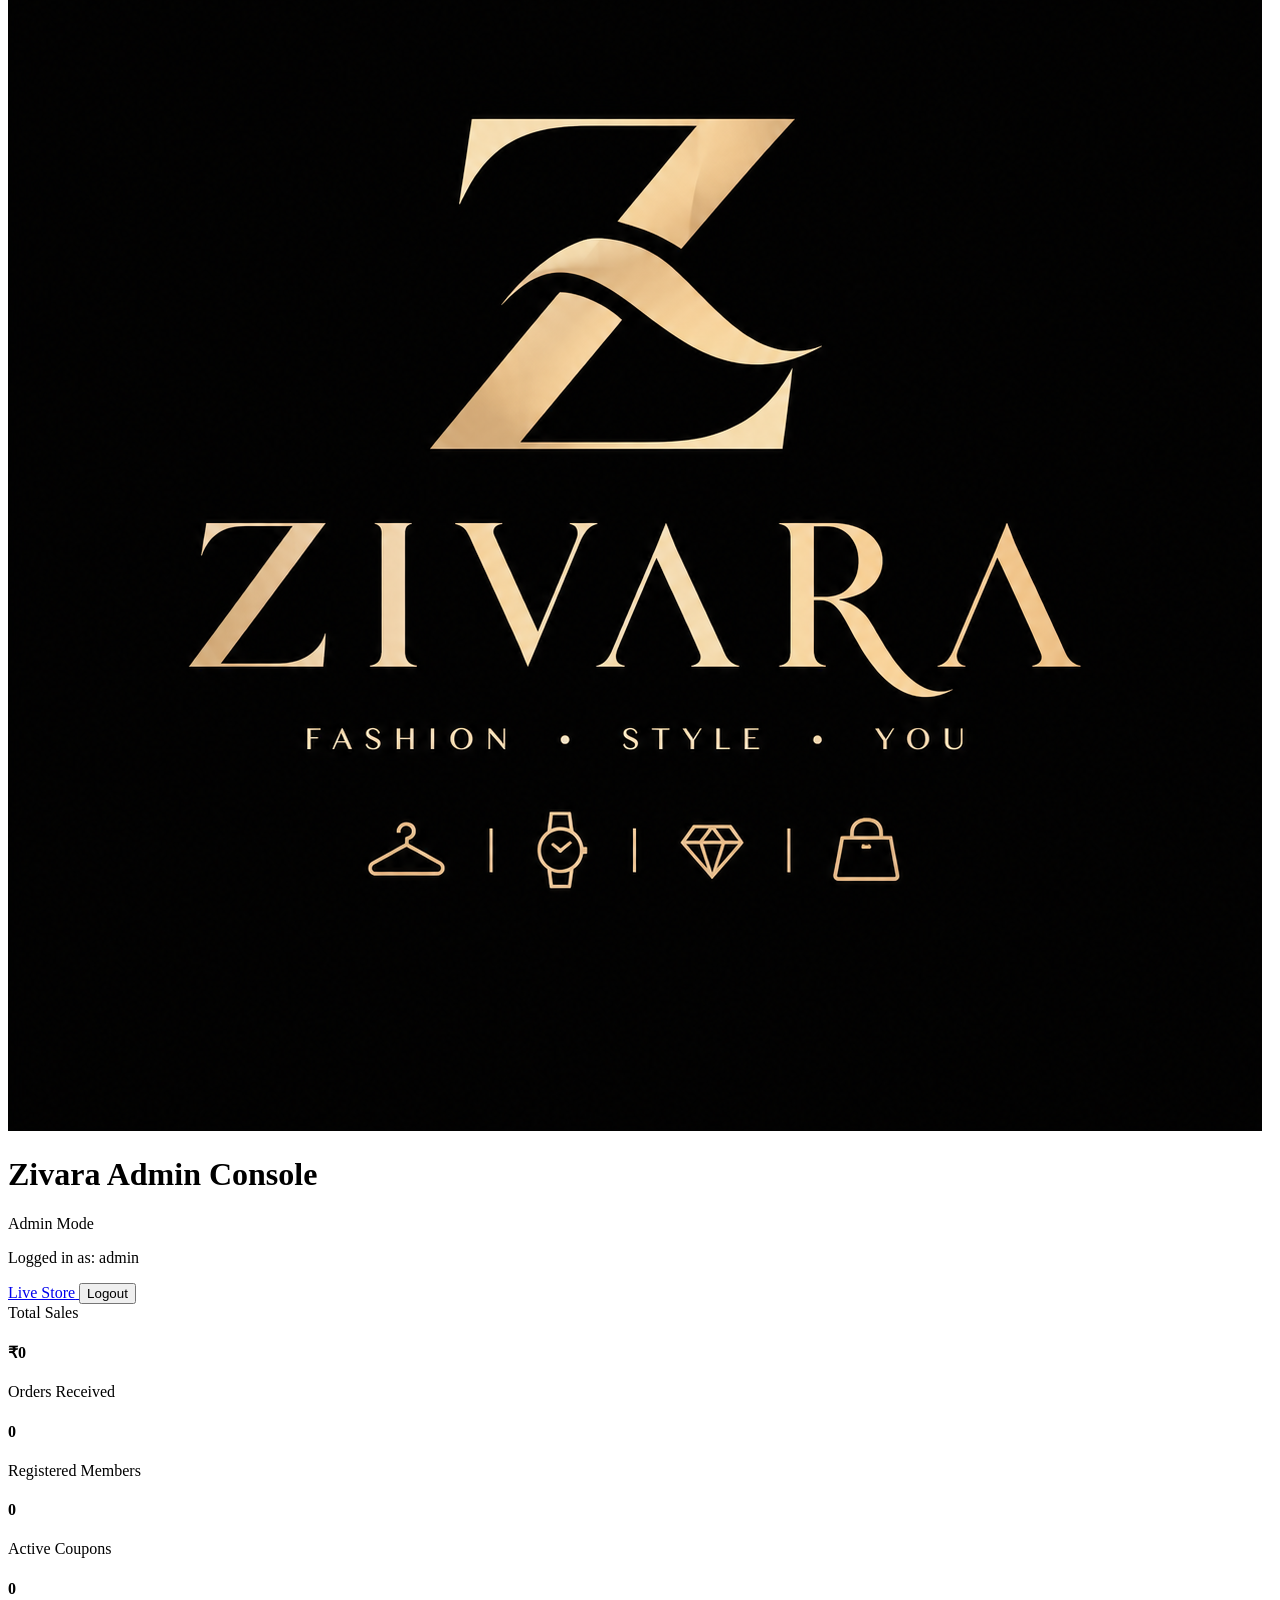
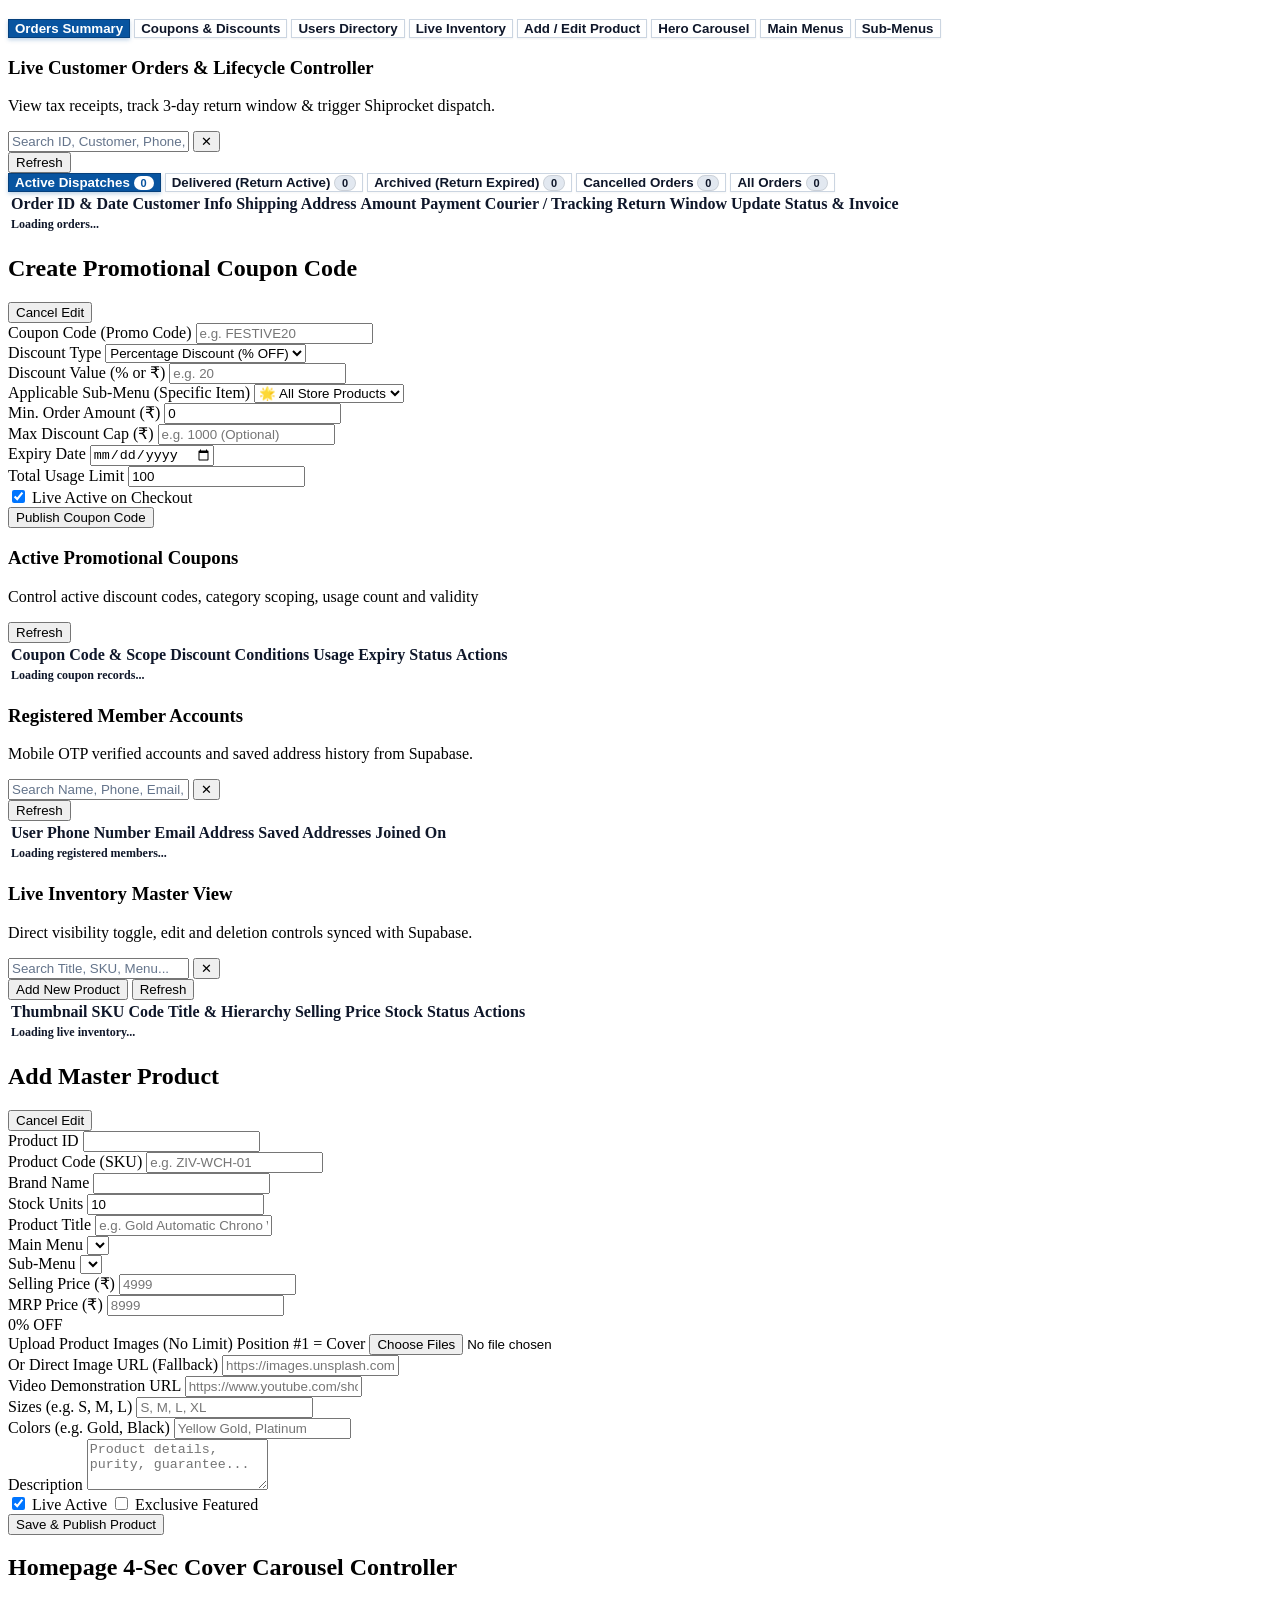
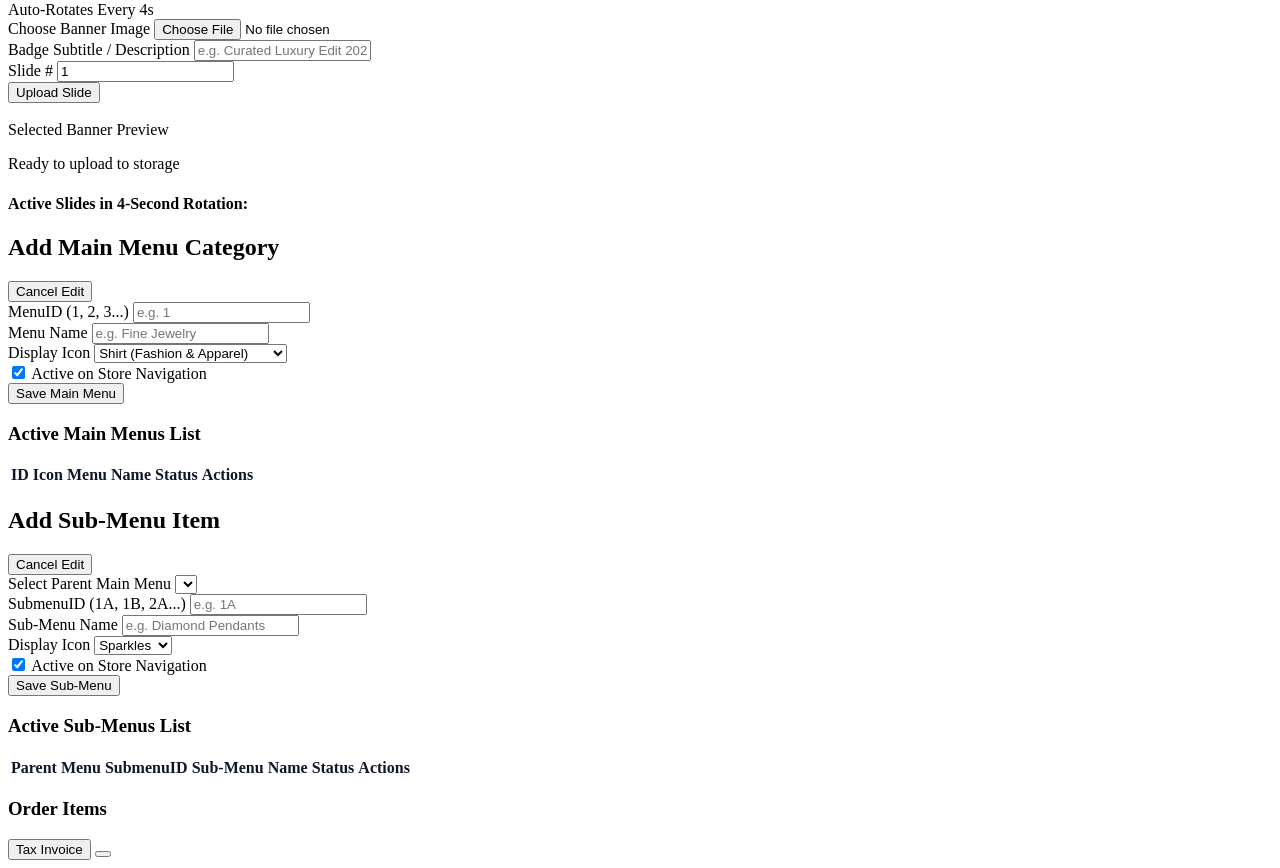
==== commit d7224d2e: "Update admin.html" ====
--- a/admin.html
+++ b/admin.html
@@ -246,7 +246,7 @@
           SAP Master Control Console
         </span>
         <h1 class="text-2xl font-bold text-slate-900 tracking-tight">Admin Authentication</h1>
-        <p class="text-xs text-slate-600 font-medium">Sign in to control Zivara Maison catalogue, orders & coupons</p>
+        <p class="text-xs text-slate-600 font-medium">Sign in to control Zivara Fashion catalogue, orders & coupons</p>
       </div>
 
       <form onsubmit="handleAdminLogin(event)" class="space-y-4 text-xs">
@@ -660,7 +660,7 @@
           <div class="grid grid-cols-1 sm:grid-cols-2 gap-3">
             <div>
               <label class="block text-slate-800 mb-1 font-bold">Brand Name</label>
-              <input type="text" id="prodBrand" required value="Zivara Maison" class="w-full bg-slate-50 border border-slate-300 rounded-lg px-3 py-2 text-slate-900 font-semibold focus:bg-white focus:border-sap-500" />
+              <input type="text" id="prodBrand" class="w-full bg-slate-50 border border-slate-300 rounded-lg px-3 py-2 text-slate-900 font-semibold focus:bg-white focus:border-sap-500" />
             </div>
             <div>
               <label class="block text-slate-800 mb-1 font-bold">Stock Units</label>
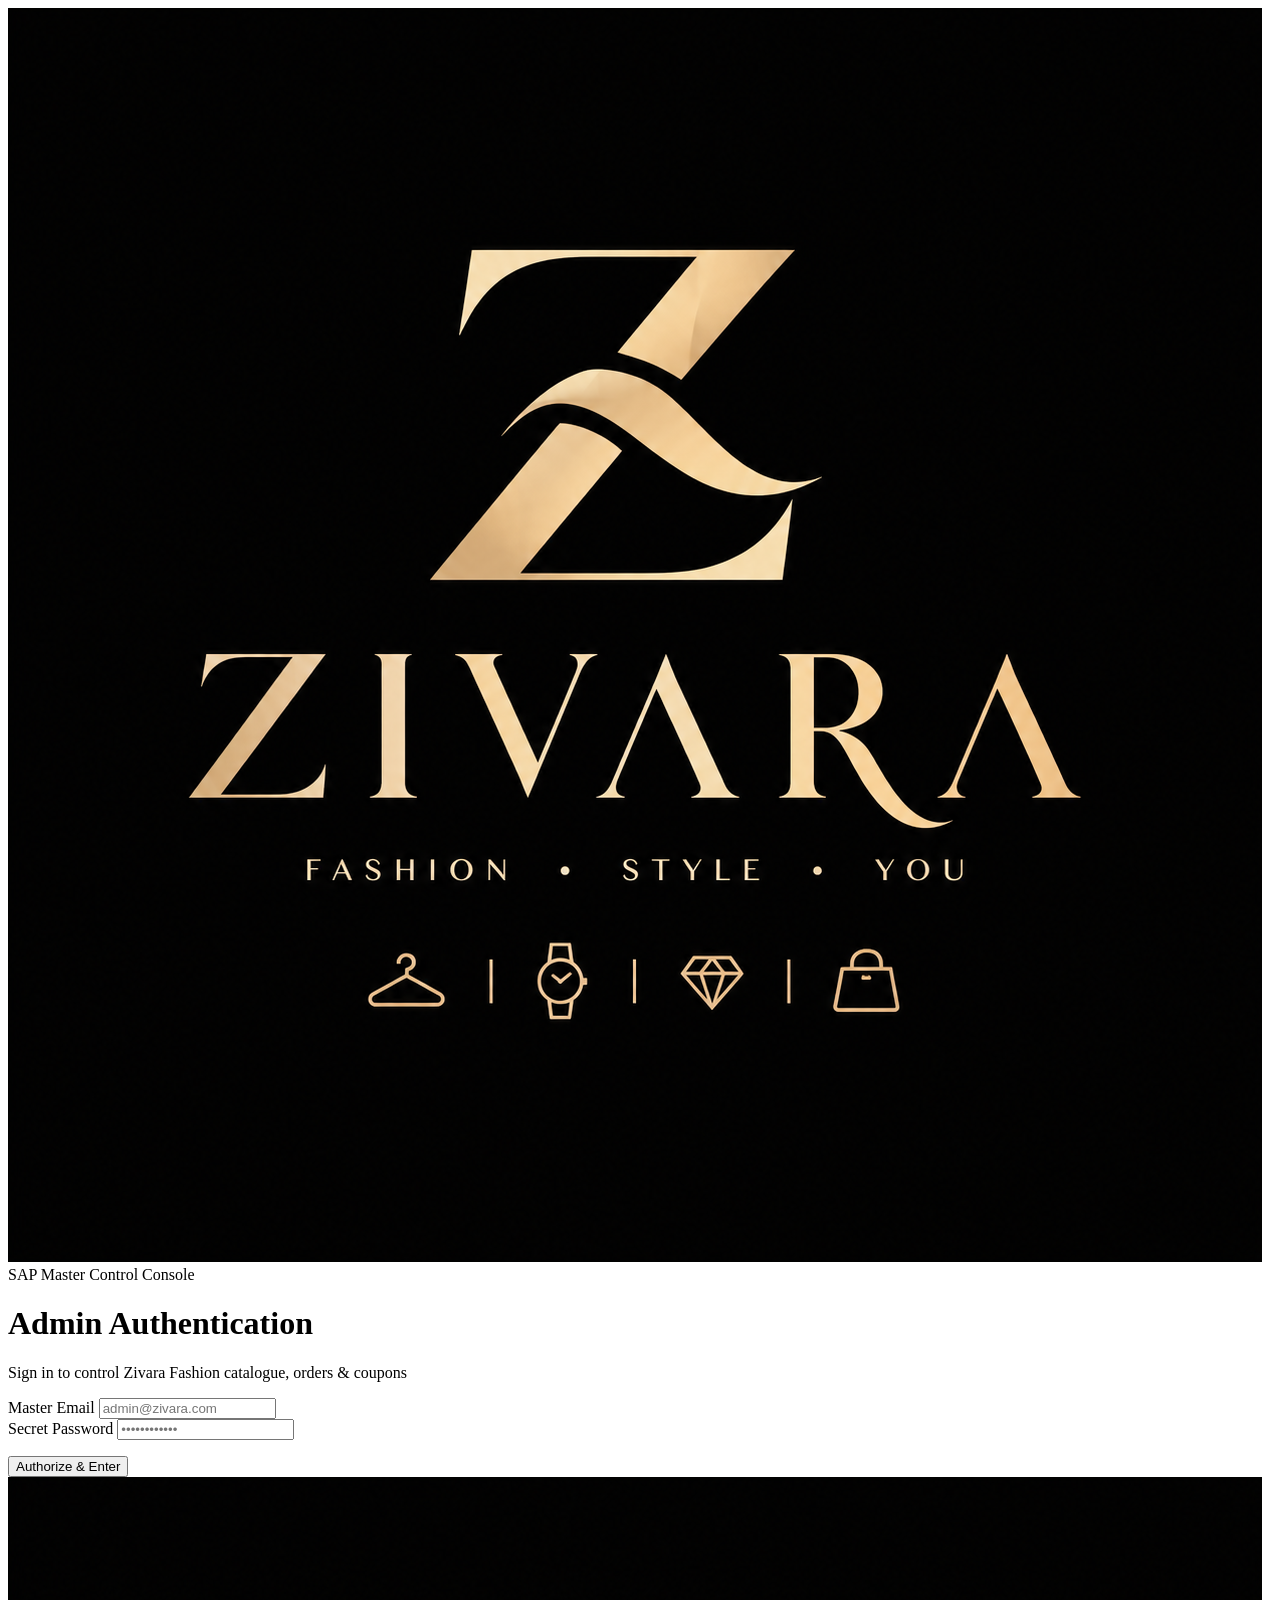
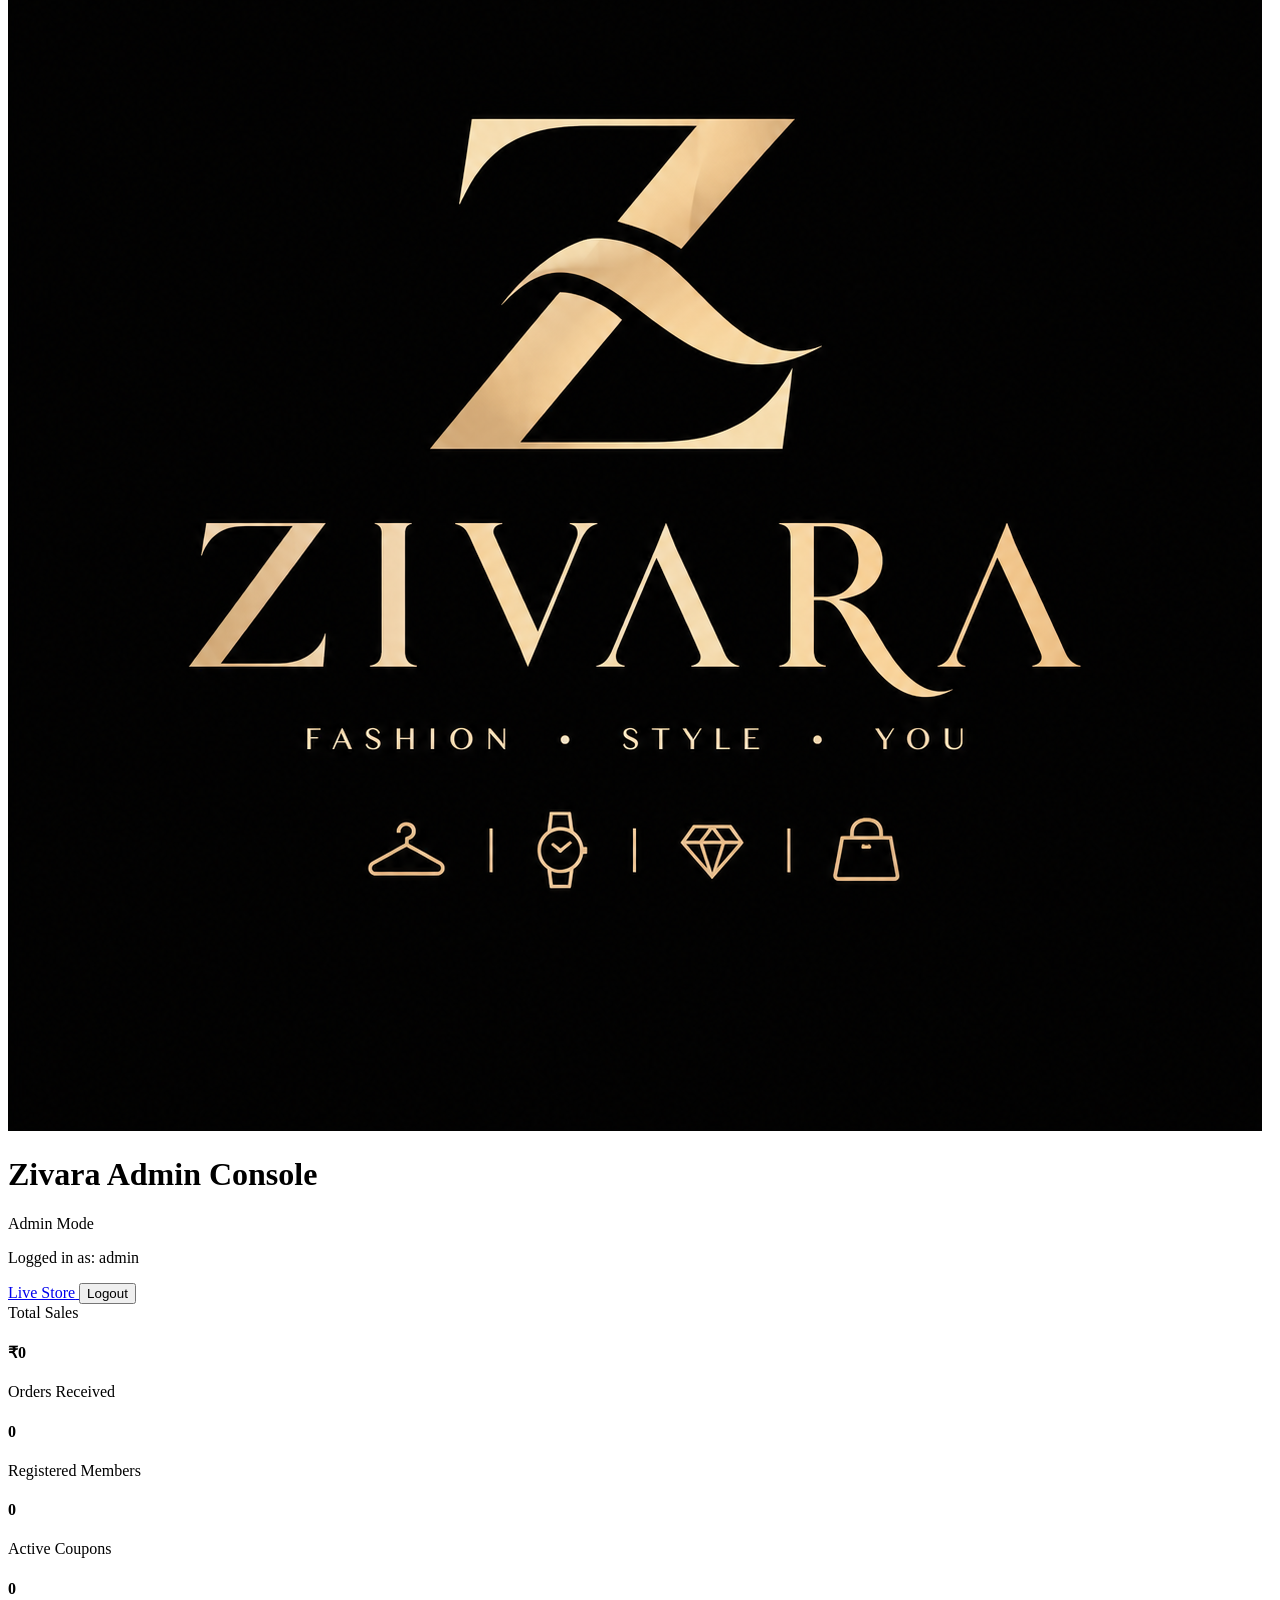
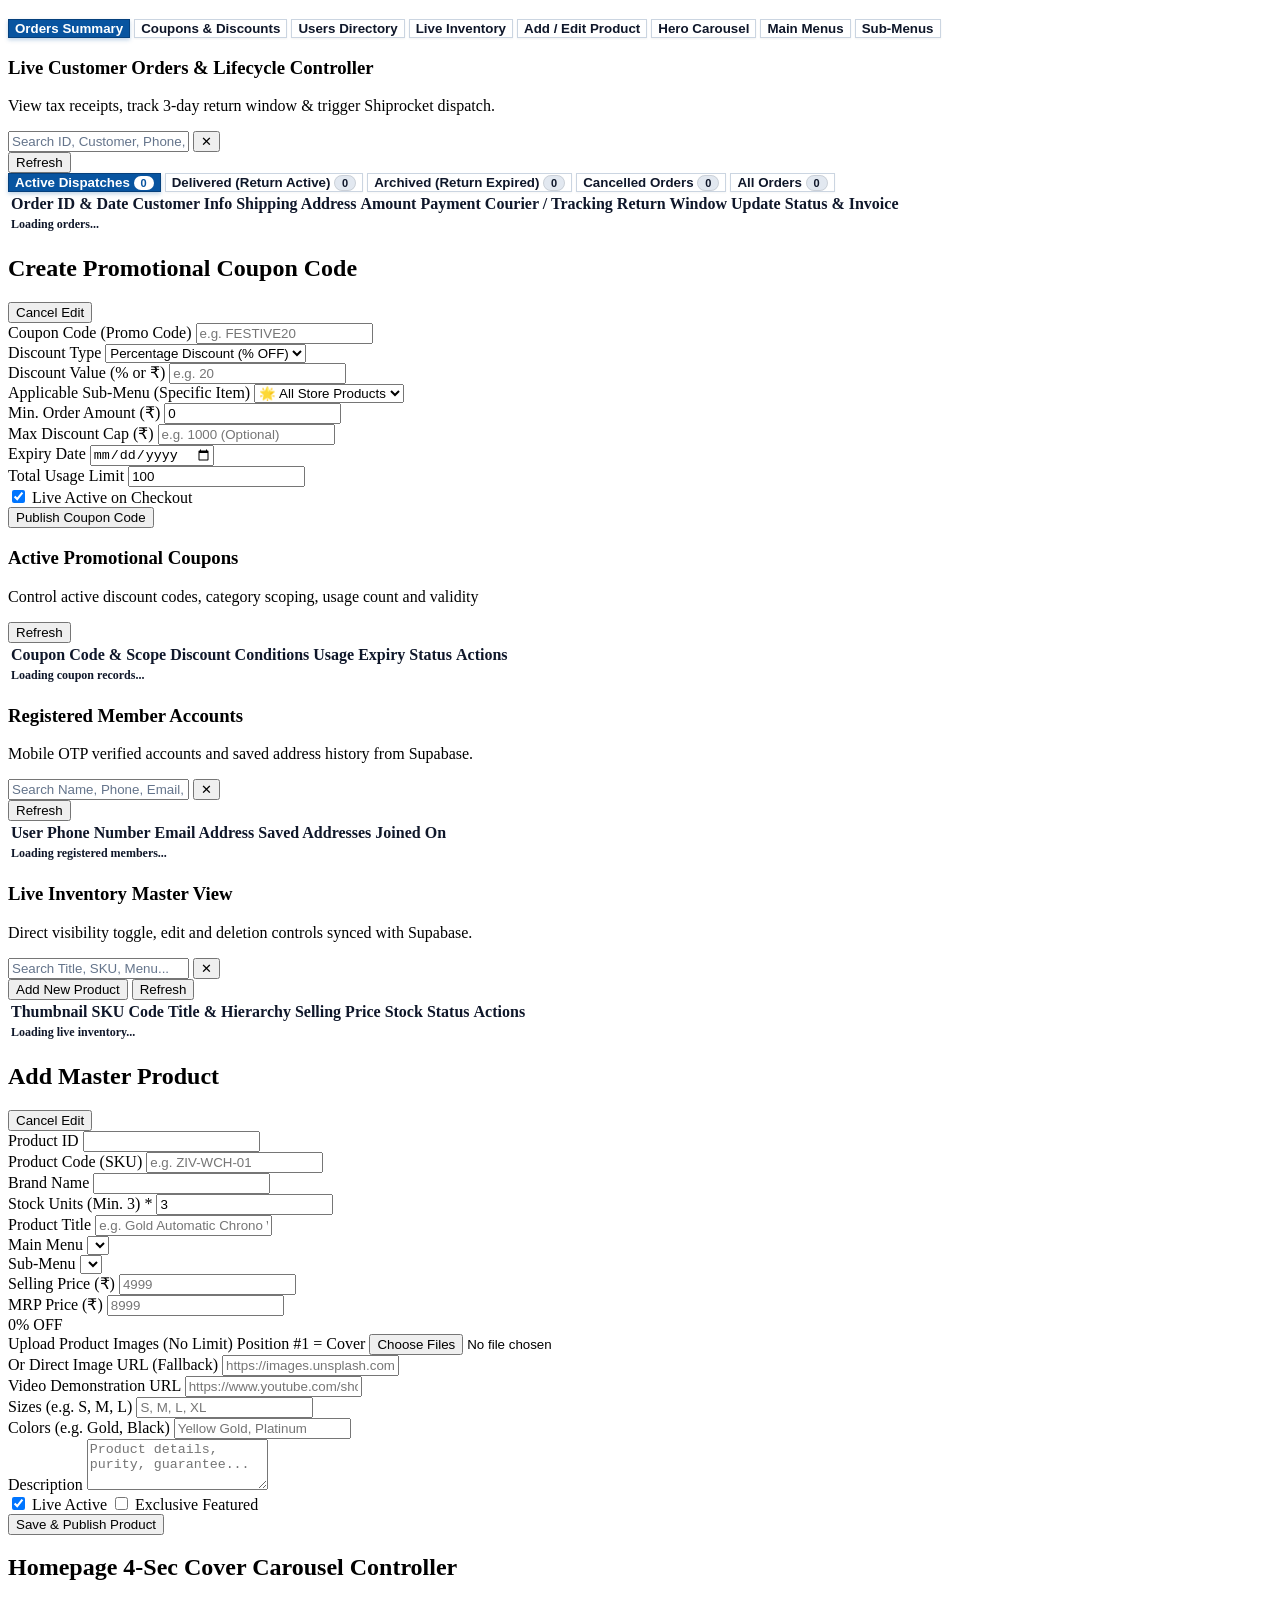
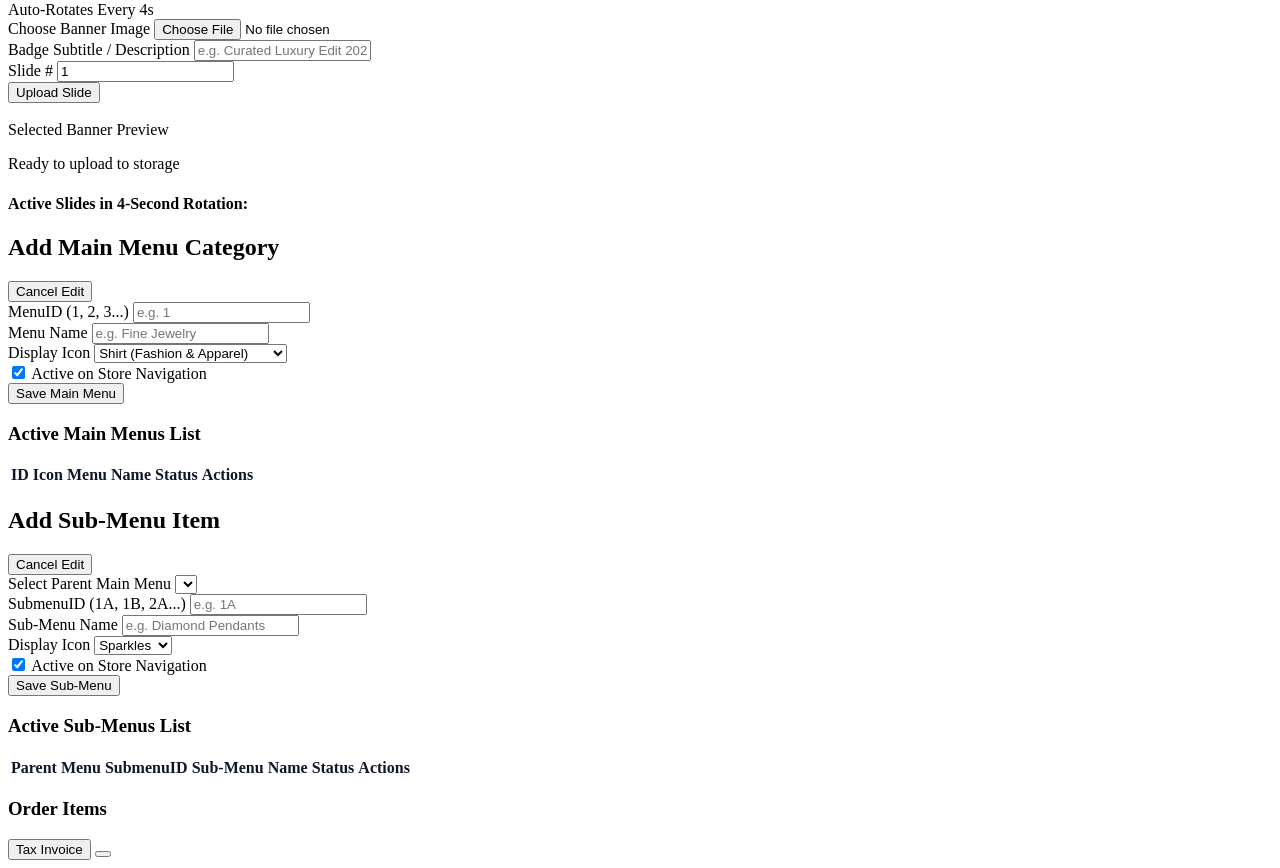
==== commit 3ccaac9c: "Update admin.html" ====
--- a/admin.html
+++ b/admin.html
@@ -663,9 +663,20 @@
               <input type="text" id="prodBrand" class="w-full bg-slate-50 border border-slate-300 rounded-lg px-3 py-2 text-slate-900 font-semibold focus:bg-white focus:border-sap-500" />
             </div>
             <div>
-              <label class="block text-slate-800 mb-1 font-bold">Stock Units</label>
-              <input type="number" id="prodStock" required value="10" class="w-full bg-slate-50 border border-slate-300 rounded-lg px-3 py-2 text-slate-900 font-bold focus:bg-white focus:border-sap-500" />
-            </div>
+<label class="block text-xs font-semibold text-slate-300 uppercase mb-1">
+    Stock Units (Min. 3) <span class="text-rose-400">*</span>
+  </label>
+  <input 
+    type="number" 
+    id="productStock" 
+    name="stock" 
+    min="3" 
+    value="3" 
+    required
+    placeholder="Enter available quantity"
+    class="w-full bg-noir-900 border border-gold-500/20 rounded-xl px-4 py-2.5 text-sm text-white focus:border-gold-400 outline-none"
+  />
+</div>
           </div>
 
           <div>
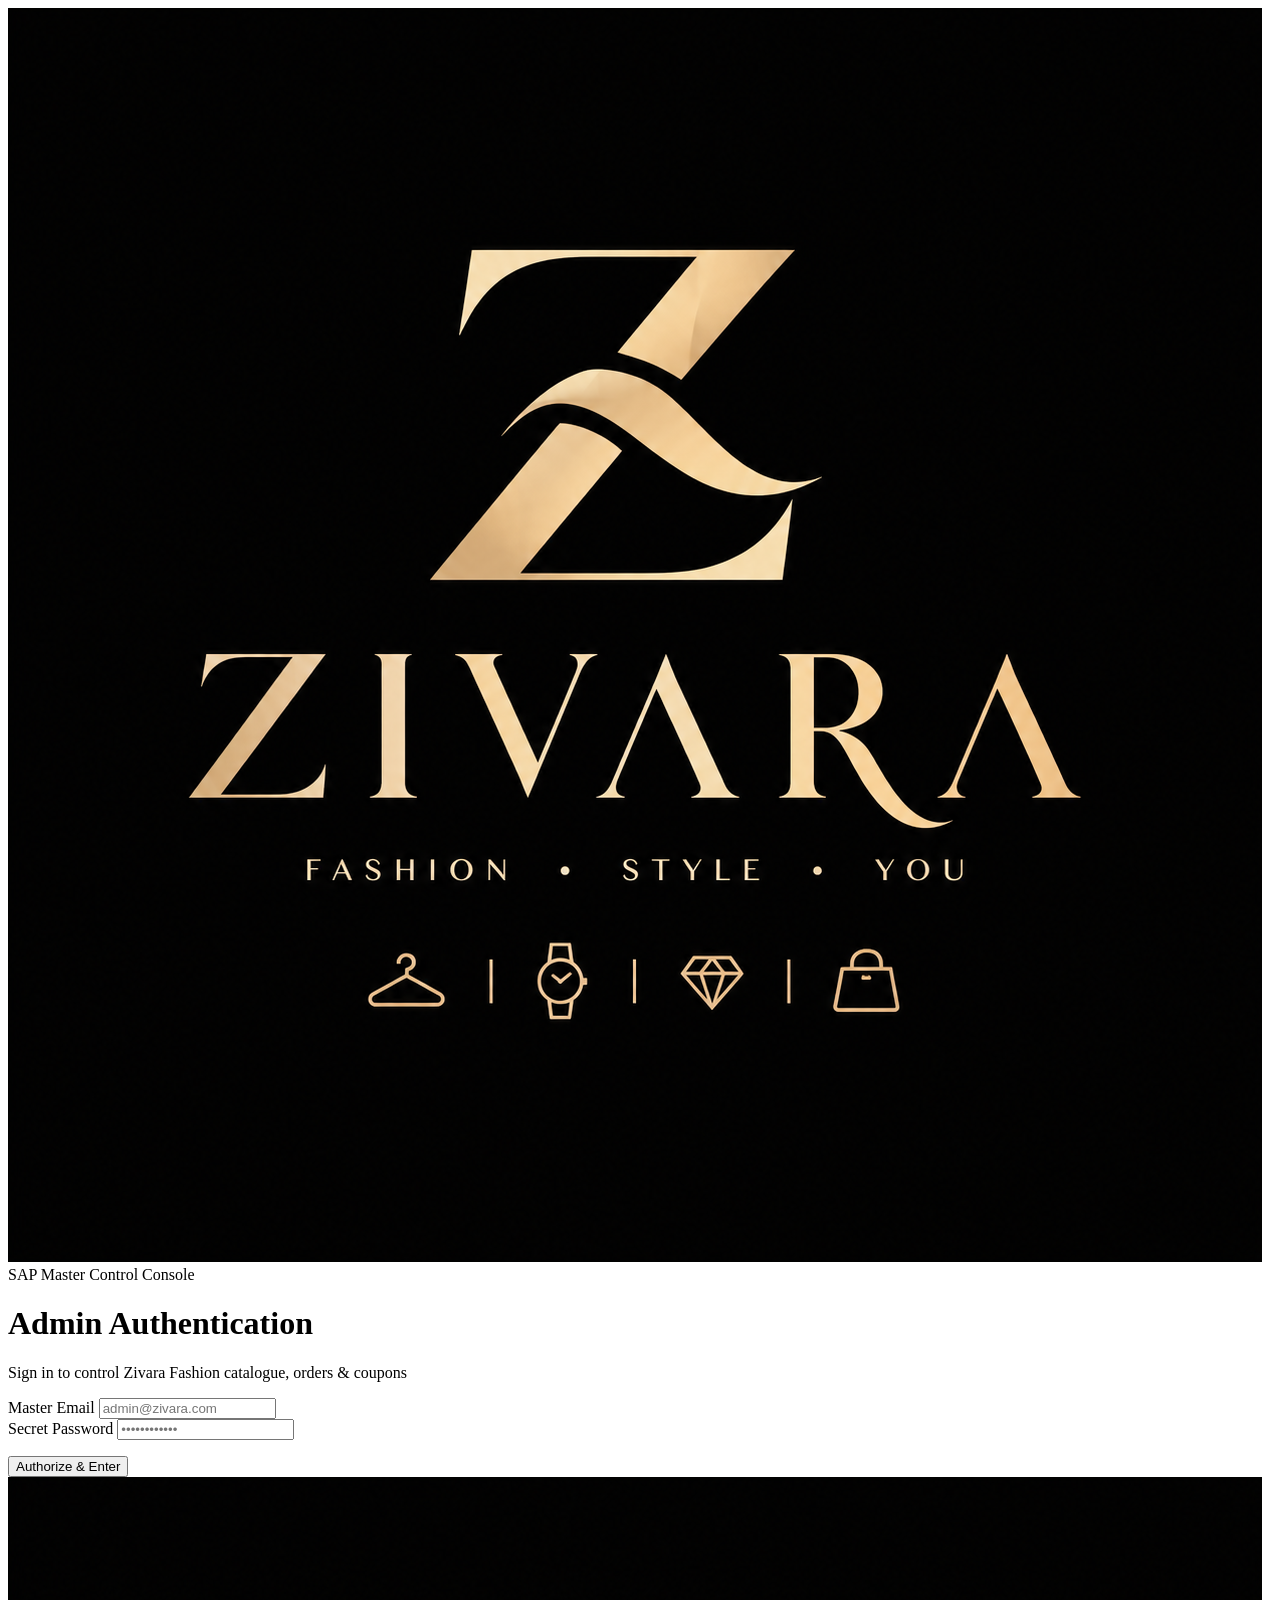
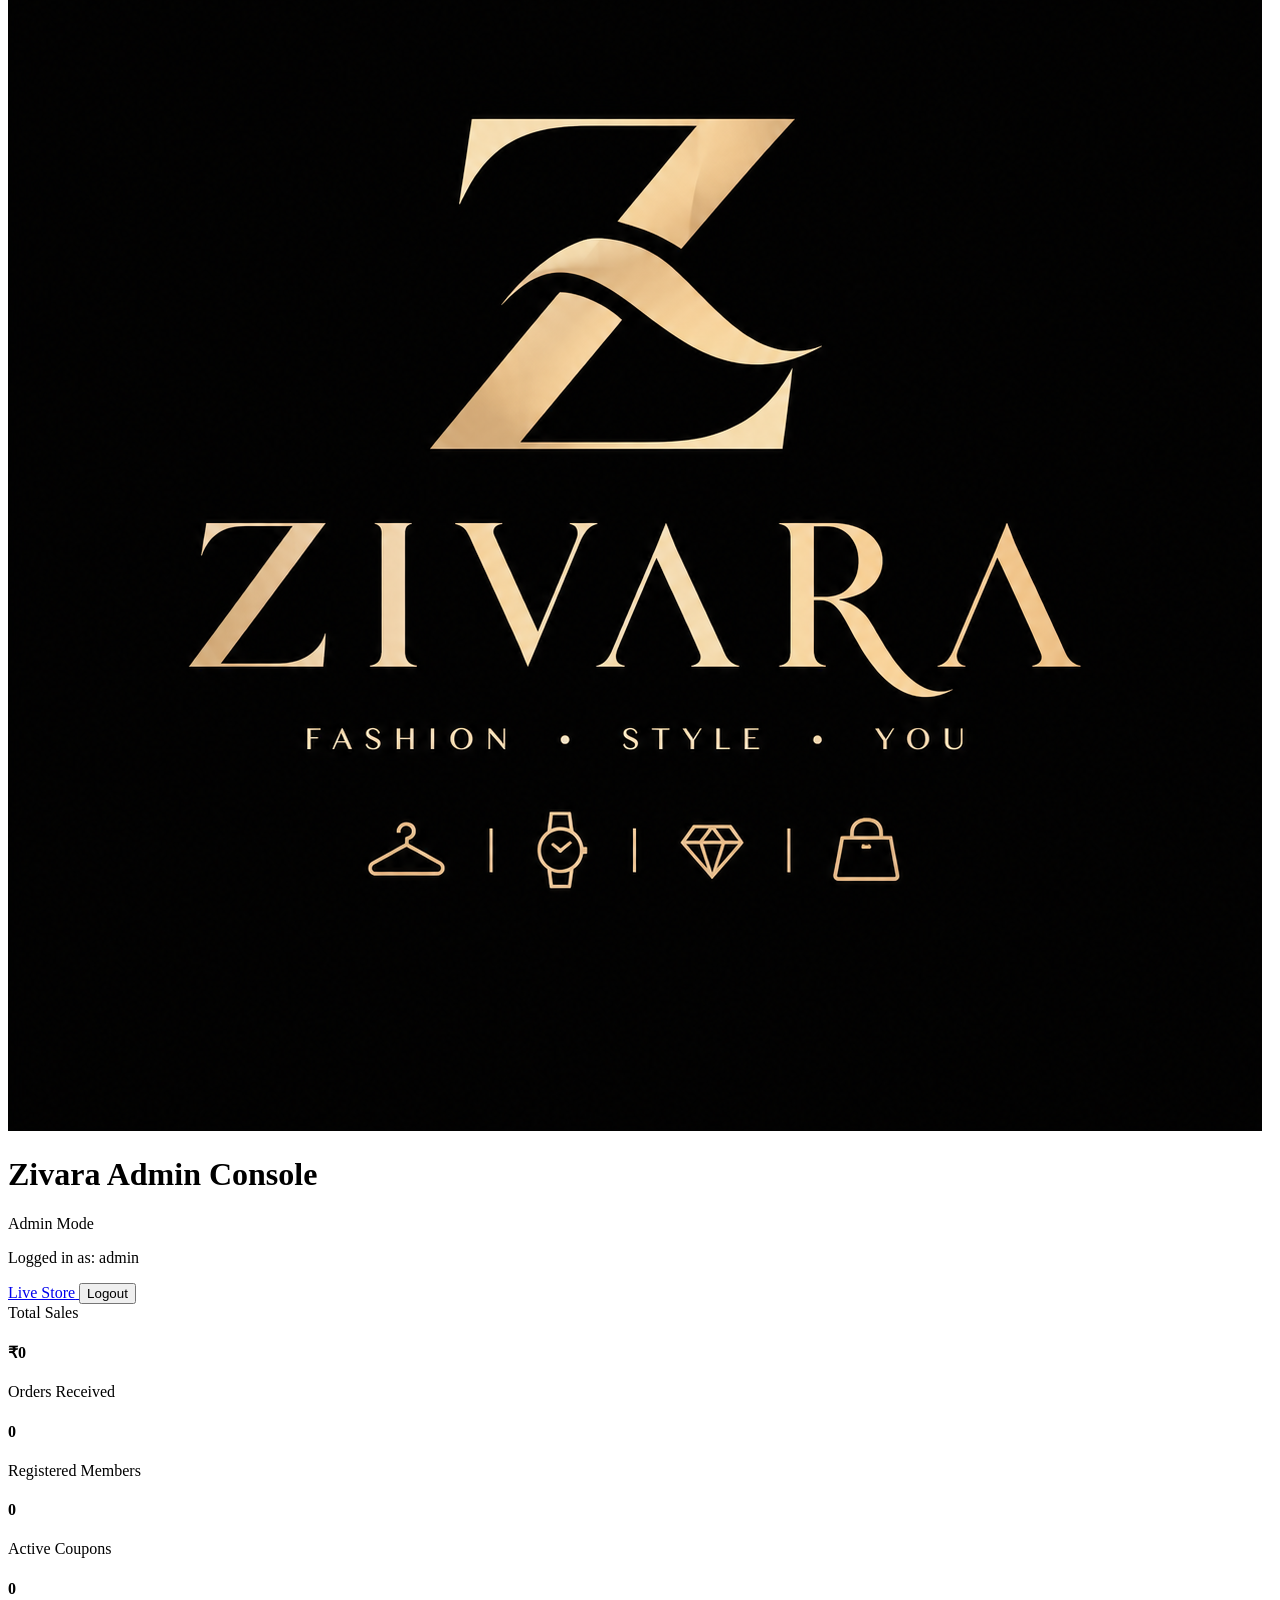
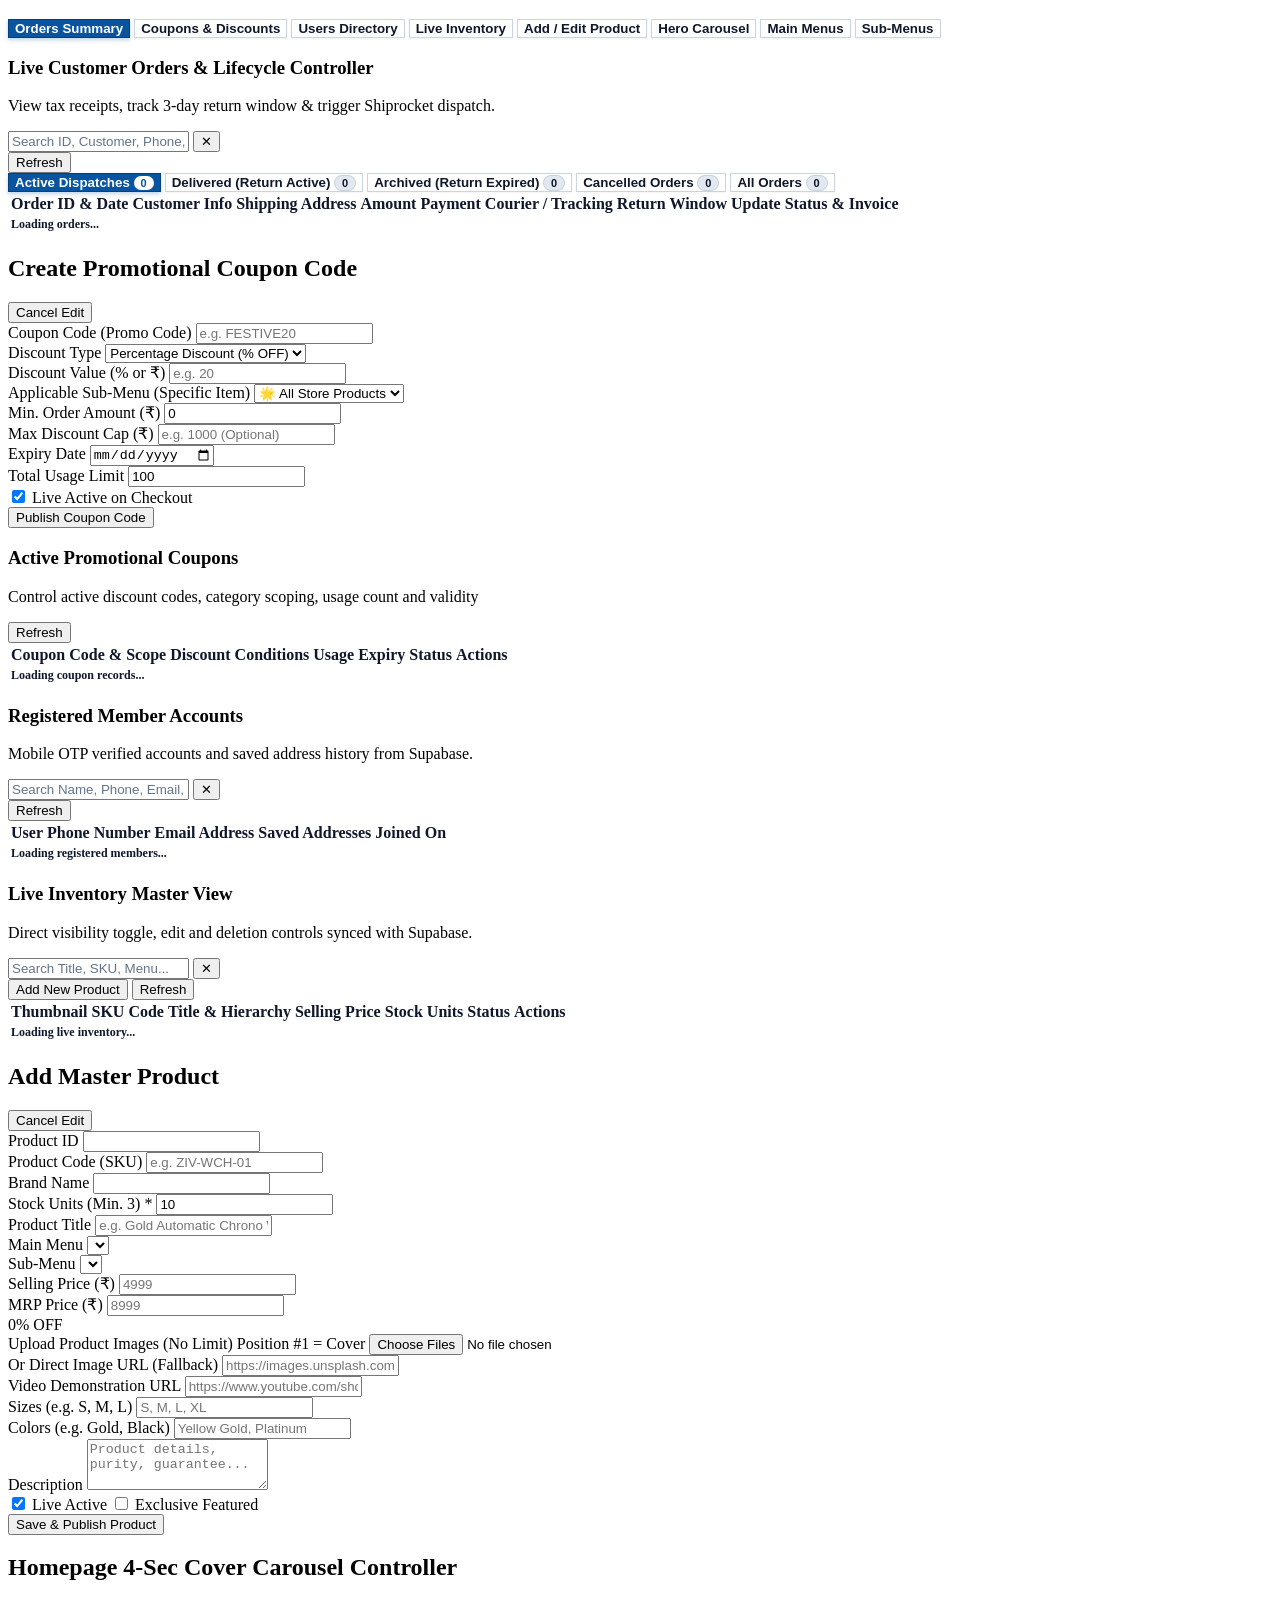
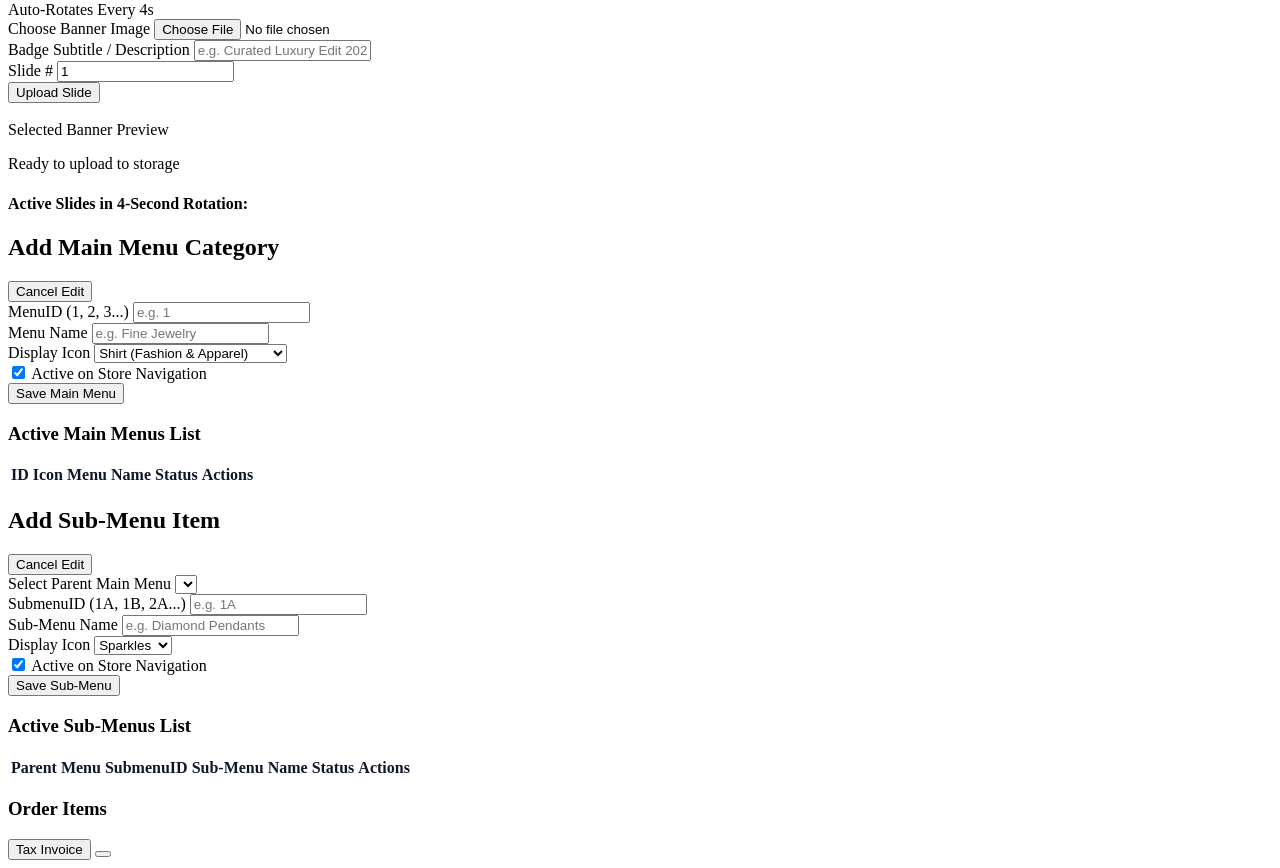
==== commit 32628e6a: "Update admin.html" ====
--- a/admin.html
+++ b/admin.html
@@ -76,7 +76,7 @@
       color: #ffffff !important;
     }
 
-    /* 2. Order Sub-Tabs (.order-subtab-btn) - FIXED FAINT TEXT */
+    /* 2. Order Sub-Tabs (.order-subtab-btn) */
     .order-subtab-btn {
       color: #0f172a !important;
       font-weight: 700 !important;
@@ -474,7 +474,7 @@
               <label id="couponValueLabel" class="block text-slate-800 mb-1 font-bold">Discount Value (% or ₹)</label>
               <input type="number" id="couponValue" required step="0.1" min="1" placeholder="e.g. 20" class="w-full bg-slate-50 border border-slate-300 rounded-lg px-3 py-2 text-slate-900 font-bold focus:bg-white focus:border-sap-500" />
             </div>
-           <div>
+            <div>
               <label class="block text-slate-800 mb-1 font-bold">Applicable Sub-Menu (Specific Item)</label>
               <select id="couponApplicableMenu" class="w-full bg-slate-50 border border-slate-300 rounded-lg px-3 py-2 text-slate-900 font-bold focus:bg-white focus:border-sap-500">
                 <option value="all">🌟 All Store Products</option>
@@ -618,7 +618,7 @@
                 <th class="p-3">SKU Code</th>
                 <th class="p-3">Title & Hierarchy</th>
                 <th class="p-3">Selling Price</th>
-                <th class="p-3">Stock</th>
+                <th class="p-3">Stock Units</th>
                 <th class="p-3">Status</th>
                 <th class="p-3 text-right">Actions</th>
               </tr>
@@ -663,20 +663,18 @@
               <input type="text" id="prodBrand" class="w-full bg-slate-50 border border-slate-300 rounded-lg px-3 py-2 text-slate-900 font-semibold focus:bg-white focus:border-sap-500" />
             </div>
             <div>
-<label class="block text-xs font-semibold text-slate-300 uppercase mb-1">
-    Stock Units (Min. 3) <span class="text-rose-400">*</span>
-  </label>
-  <input 
-    type="number" 
-    id="productStock" 
-    name="stock" 
-    min="3" 
-    value="3" 
-    required
-    placeholder="Enter available quantity"
-    class="w-full bg-noir-900 border border-gold-500/20 rounded-xl px-4 py-2.5 text-sm text-white focus:border-gold-400 outline-none"
-  />
-</div>
+              <label class="block text-slate-800 mb-1 font-bold">Stock Units (Min. 3) <span class="text-rose-600 font-bold">*</span></label>
+              <input 
+                type="number" 
+                id="prodStock" 
+                name="stock" 
+                min="3" 
+                value="10" 
+                required 
+                placeholder="Enter stock quantity (min 3)" 
+                class="w-full bg-slate-50 border border-slate-300 rounded-lg px-3 py-2 text-slate-900 font-bold focus:bg-white focus:border-sap-500 transition" 
+              />
+            </div>
           </div>
 
           <div>
